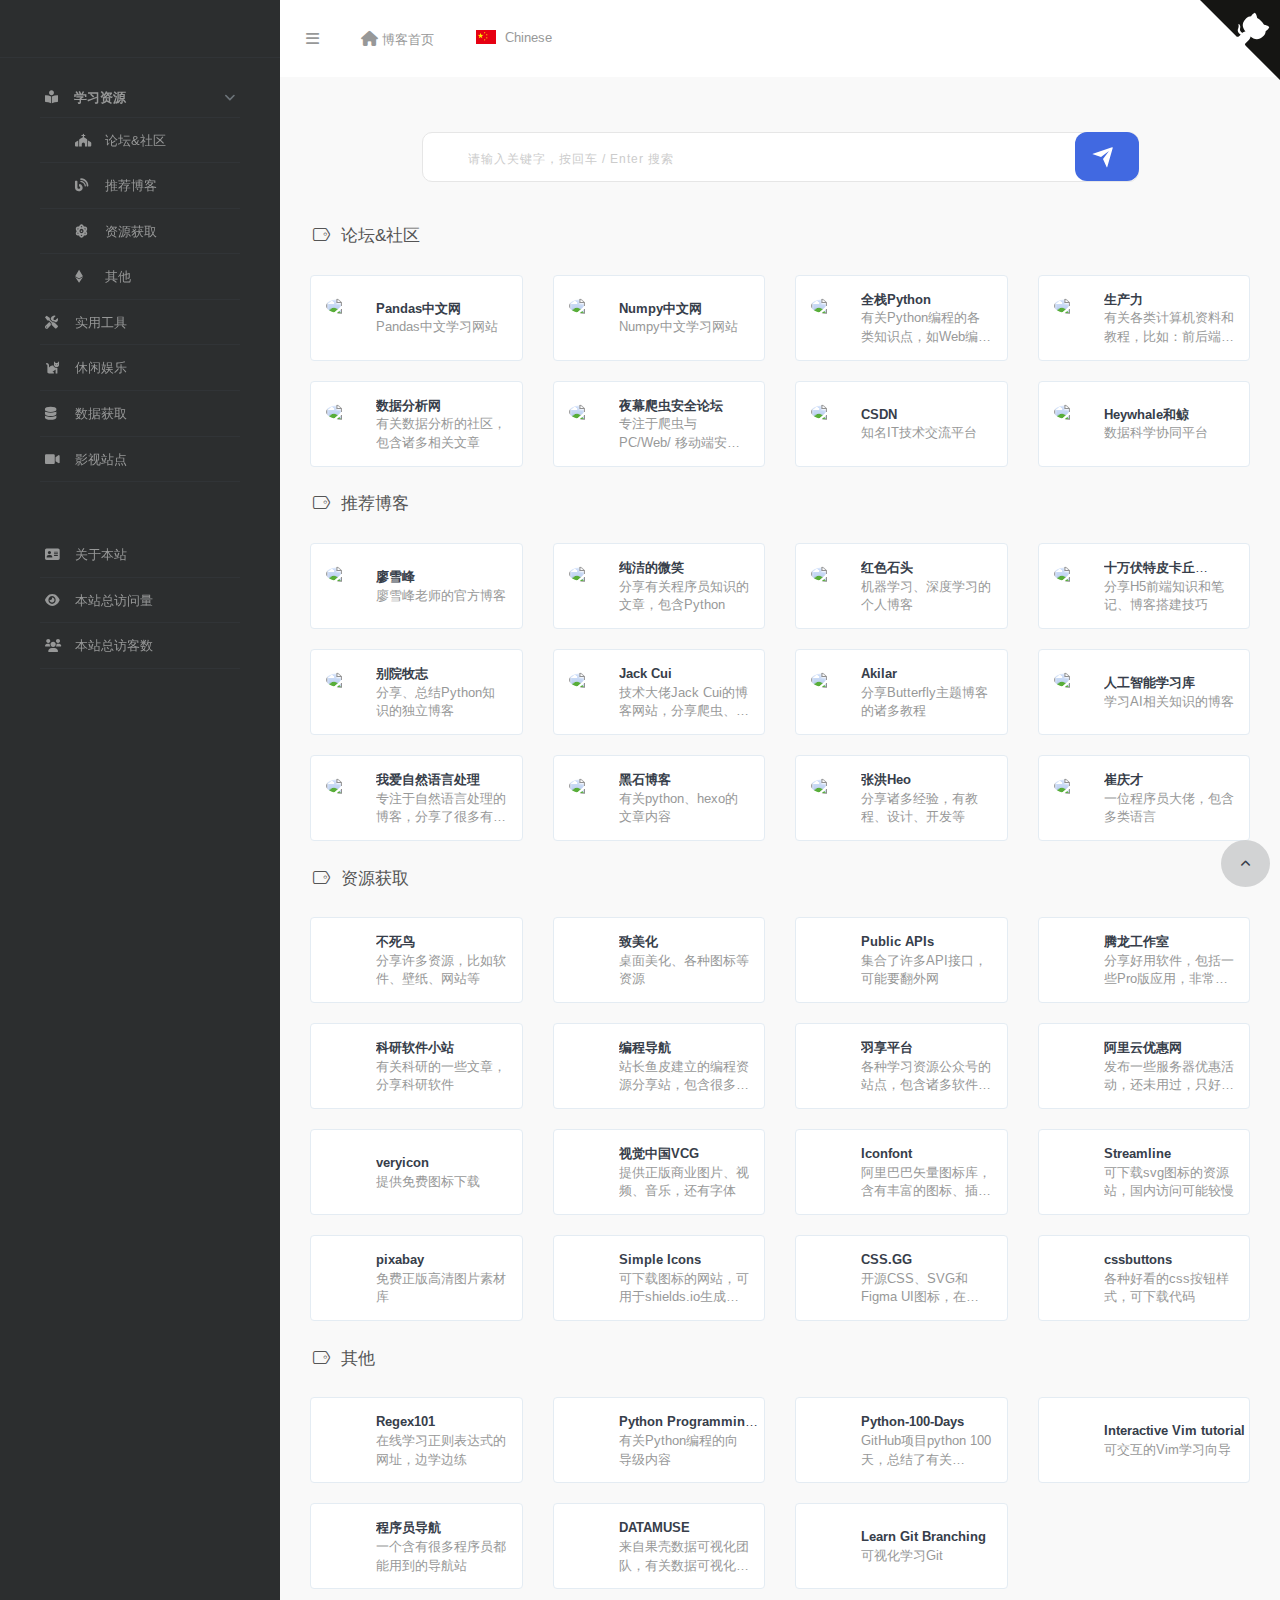
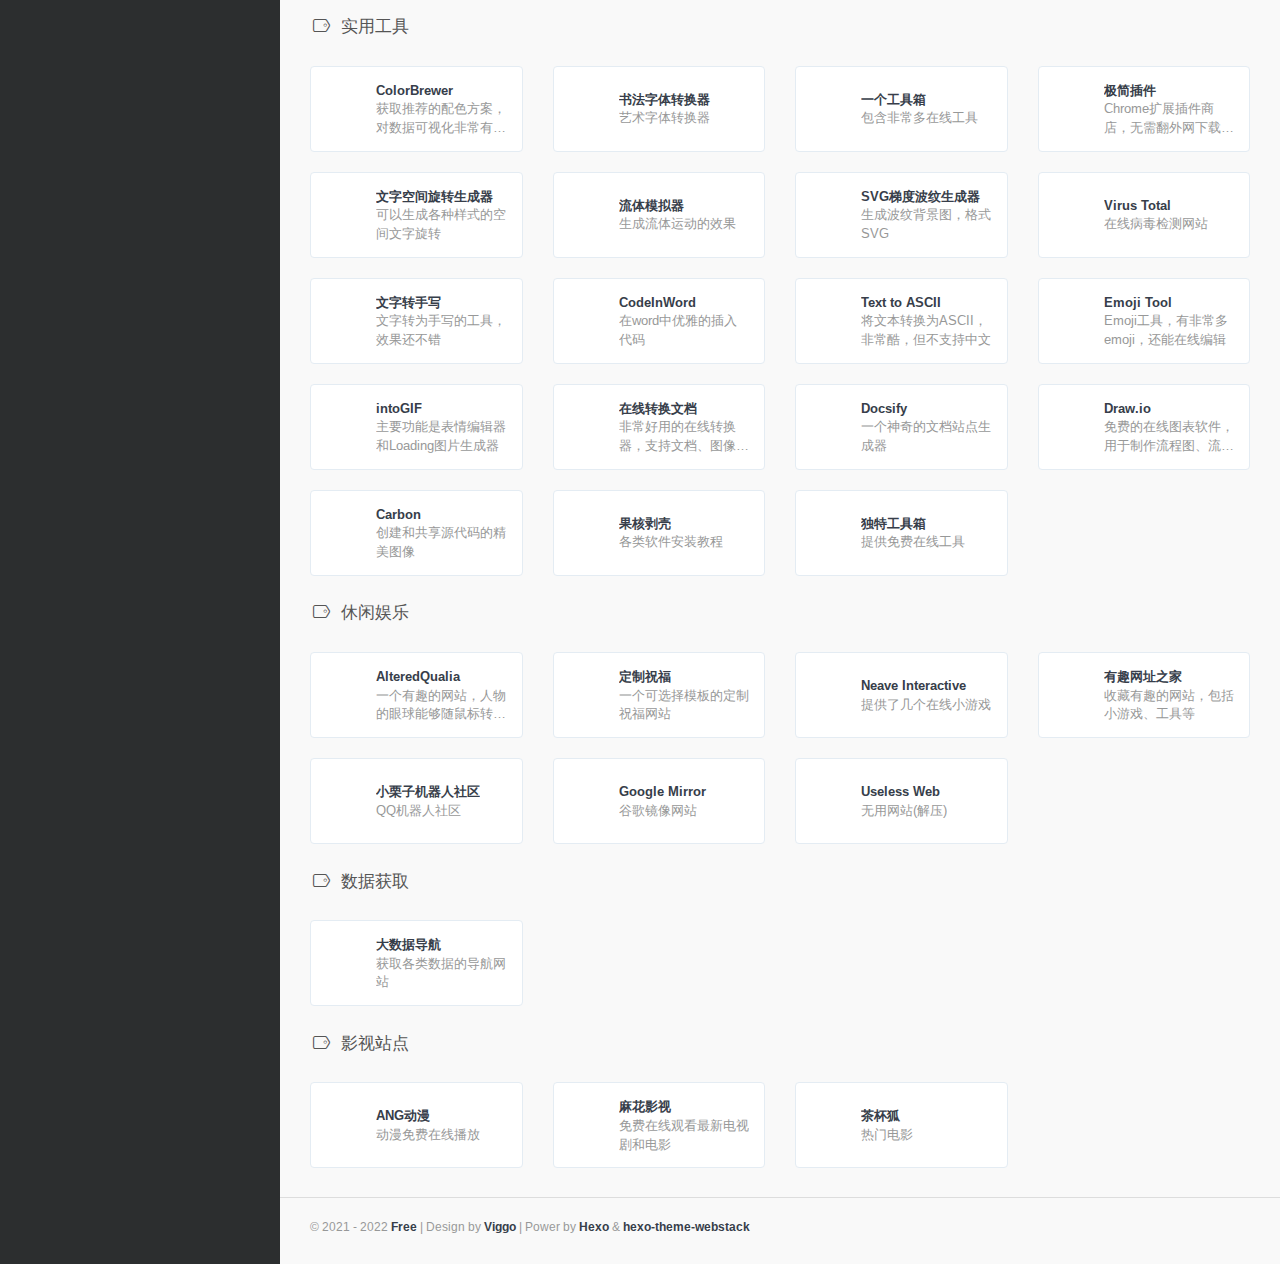
==== index.html @ b402860c "Site updated: 2022-02-24 16:28:32" ====
<!DOCTYPE html>
<html lang="en">

<head>
  <head>
  <meta charset="utf-8">
  <meta http-equiv="X-UA-Compatible" content="IE=edge">
  <meta name="viewport" content="width=device-width, initial-scale=1.0" />
  <meta name="author" content="viggo" />
  <title>Free - 导航站点</title>
  <meta name="keywords" content="">
  <meta name="description" content="一个爱折腾的理工男的站点收录">
  <link rel="shortcut icon" href="https://img.whfree.top/imgsman-5800290_1280.png">
  
<link rel="stylesheet" href="/css/hclonely.css">
<link rel="stylesheet" href="//fonts.loli.net/css?family=Arimo:400,700,400italic.css">
<link rel="stylesheet" href="/css/fonts/linecons/css/linecons.min.css">
<link rel="stylesheet" href="/css/fonts/fontawesome/css/all.min.css">
<link rel="stylesheet" href="/css/bootstrap.min.css">
<link rel="stylesheet" href="/css/xenon-core.min.css">
<link rel="stylesheet" href="/css/xenon-components.min.css">
<link rel="stylesheet" href="/css/xenon-skins.min.css">
<link rel="stylesheet" href="/css/nav.min.css">

  
<script src="/js/jquery-1.11.1.min.js"></script>

  <script>
    var userDefinedSearchData = {"custom":true,"thisSearch":"https://cn.bing.com/search?q=","thisSearchIcon":"url(https://cn.bing.com/sa/simg/favicon-2x.ico)","hotStatus":true,"data":[{"name":"必应","img":"url(https://cn.bing.com/sa/simg/favicon-2x.ico)","url":"https://cn.bing.com/search?q="},{"name":"百度","img":"url(https://www.baidu.com/favicon.ico)","url":"https://www.baidu.com/s?wd="},{"name":"联合搜索","img":"url(https://www.gobaidugle.com/favicon.ico)","url":"https://www.gobaidugle.com/search?keyword="}]};
    var expandAll = true;
  </script>
  
<script src="/js/header.js"></script>

  <!-- HTML5 shim and Respond.js IE8 support of HTML5 elements and media queries -->
  <!--[if lt IE 9]>
        
<script src="/js/html5shiv.min.js"></script>

        
<script src="/js/respond.min.js"></script>

    <![endif]-->
  <!-- / FB Open Graph -->
  <meta property="og:type" content="article">
  <meta property="og:url" content="https://freedomgod.github.io/index.html">
  <meta property="og:title" content="Free - 导航站点">
  <meta property="og:description" content="一个爱折腾的理工男的站点收录">
  <meta property="og:site_name" content="Free - 导航站点">
  
  <meta property="og:image" content="https://img.whfree.top/imgsman-5800290_1280.png">
  
  <!-- / Twitter Cards -->
  <meta name="twitter:card" content="summary_large_image">
  <meta name="twitter:title" content="Free - 导航站点">
  <meta name="twitter:description" content="一个爱折腾的理工男的站点收录">
  
  <meta name="twitter:image" content="https://img.whfree.top/imgsman-5800290_1280.png">
  
  
  <!-- 直接添加html内容即可 -->
<link rel="stylesheet" href="/css/diy_button_style.css">
<!-- 可设置多行 -->
  
<meta name="generator" content="Hexo 6.0.0"></head>

</head>




<body class="page-body">
<div class="page-container">
<div class="sidebar-menu toggle-others fixed">
  <div class="sidebar-menu-inner">
    <header class="logo-env">
      <div class="logo">
        <a href="/index.html" class="logo-expanded">
          <img src="https://img.whfree.top/imgsman-5800290_1280.png" width="100%" alt="" />
        </a>
        <a href="/index.html" class="logo-collapsed">
          <img src="https://img.whfree.top/imgsman-5800290_1280.png" width="40" alt="" />
        </a>
      </div>
      <div class="mobile-menu-toggle visible-xs">
        <a href="#" data-toggle="user-info-menu">
          <i class="linecons-cog"></i>
        </a>
        <a href="#" data-toggle="mobile-menu">
          <i class="fas fa-bars"></i>
        </a>
      </div>
    </header>
    <ul id="main-menu" class="main-menu">
      
      <li class="expanded">
        
        <a class="fas fa-angle-down" style="cursor: pointer;">
          
            <i class="fa-solid fa-book-open-reader"></i>
            <span class="title">学习资源</span>
          </a>
          
          <ul style="display: block;">
            
            <li>
              <a href="#论坛&amp;社区" class="smooth">
                <i class="fa-solid fa-church"></i>
                <span class="title">论坛&amp;社区</span>
              </a>
            </li>
            
            <li>
              <a href="#推荐博客" class="smooth">
                <i class="fa-solid fa-blog"></i>
                <span class="title">推荐博客</span>
              </a>
            </li>
            
            <li>
              <a href="#资源获取" class="smooth">
                <i class="fa-solid fa-atom"></i>
                <span class="title">资源获取</span>
              </a>
            </li>
            
            <li>
              <a href="#其他" class="smooth">
                <i class="fa-brands fa-ethereum"></i>
                <span class="title">其他</span>
              </a>
            </li>
            
          </ul>
          
      </li>
      
      <li class="">
        
          <a href="#实用工具" class="smooth">
            
            <i class="fa-solid fa-screwdriver-wrench"></i>
            <span class="title">实用工具</span>
          </a>
          
      </li>
      
      <li class="">
        
          <a href="#休闲娱乐" class="smooth">
            
            <i class="fa-solid fa-cat"></i>
            <span class="title">休闲娱乐</span>
          </a>
          
      </li>
      
      <li class="">
        
          <a href="#数据获取" class="smooth">
            
            <i class="fa-solid fa-database"></i>
            <span class="title">数据获取</span>
          </a>
          
      </li>
      
      <li class="">
        
          <a href="#影视站点" class="smooth">
            
            <i class="fa-solid fa-video"></i>
            <span class="title">影视站点</span>
          </a>
          
      </li>
      
      
      <li class="submit-tag">
        <a href="/about/">
          <i class="fa-solid fa-address-card"></i>
          <span class="tooltip-blue">关于本站</span>
        </a>
      </li>
      
      
      <li>
        <a href="javascript:void(0)">
          <i class="fas fa-eye"></i>
          <span id="busuanzi_container_site_pv">本站总访问量<span id="busuanzi_value_site_pv"></span></span>
        </a>
      </li>
      <li>
        <a href="javascript:void(0)">
          <i class="fas fa-users"></i>
          <span id="busuanzi_container_site_uv">本站总访客数<span id="busuanzi_value_site_uv"></span></span>
        </a>
      </li>
      
    </ul>
  </div>
</div>


<div class="main-content">
  <nav class="navbar user-info-navbar" role="navigation">
    <ul class="user-info-menu left-links list-inline list-unstyled">
      <li class="hidden-sm hidden-xs hover-line">
        <a href="#" data-toggle="sidebar">
          <i class="fas fa-bars"></i>
        </a>
      </li>
      <li class="my_next_blog_home" style="min-height: 75px;">
        <a href="https://whfree.top/" target="_blank" style="padding:30px 20px"><i class="fa fa-home"></i> 博客首页</a>
      </li>
      <li class="dropdown hover-line language-switcher">
        
        <a href="/index.html" class="dropdown-toggle" data-toggle="dropdown">
          <img src="/images/flags/flag-cn.png" alt="flag-cn" /> Chinese
        </a>
        <ul class="dropdown-menu languages">
          
            
              <li class="active">
                <a href="/index.html">
                  <img src="/images/flags/flag-cn.png" alt="flag-cn" alt="flag-cn" /> Chinese
                </a>
              </li>
            
          
        </ul>
      </li>
      <li class="tianqiapi-weather-plugin" style="min-height: 75px;">
        <iframe scrolling="no" src="https://tianqiapi.com/api.php?style=ty&skin=orange&paddingtop=10px" frameborder="0" width="300" height="75" allowtransparency="true"></iframe>
      </li>
    </ul>
    
    <a target="_blank" rel="noopener" href="https://github.com/freedomgod/freedomgod.github.io" class="github-corner" aria-label="View source on GitHub"><svg width="80" height="80" viewBox="0 0 250 250" style="fill:#151513; color:#fff; position: absolute; top: 0; border: 0; right: 0;" aria-hidden="true"><path d="M0,0 L115,115 L130,115 L142,142 L250,250 L250,0 Z"></path><path d="M128.3,109.0 C113.8,99.7 119.0,89.6 119.0,89.6 C122.0,82.7 120.5,78.6 120.5,78.6 C119.2,72.0 123.4,76.3 123.4,76.3 C127.3,80.9 125.5,87.3 125.5,87.3 C122.9,97.6 130.6,101.9 134.4,103.2" fill="currentColor" style="transform-origin: 130px 106px;" class="octo-arm"></path><path d="M115.0,115.0 C114.9,115.1 118.7,116.5 119.8,115.4 L133.7,101.6 C136.9,99.2 139.9,98.4 142.2,98.6 C133.8,88.0 127.5,74.4 143.8,58.0 C148.5,53.4 154.0,51.2 159.7,51.0 C160.3,49.4 163.2,43.6 171.4,40.1 C171.4,40.1 176.1,42.5 178.8,56.2 C183.1,58.6 187.2,61.8 190.9,65.4 C194.5,69.0 197.7,73.2 200.1,77.6 C213.8,80.2 216.3,84.9 216.3,84.9 C212.7,93.1 206.9,96.0 205.4,96.6 C205.1,102.4 203.0,107.8 198.3,112.5 C181.9,128.9 168.3,122.5 157.7,114.1 C157.9,116.9 156.7,120.9 152.7,124.9 L141.0,136.5 C139.8,137.7 141.6,141.9 141.8,141.8 Z" fill="currentColor" class="octo-body"></path></svg></a><style>.github-corner:hover .octo-arm{animation:octocat-wave 560ms ease-in-out}@keyframes octocat-wave{0%,100%{transform:rotate(0)}20%,60%{transform:rotate(-25deg)}40%,80%{transform:rotate(10deg)}}@media (max-width:500px){.github-corner:hover .octo-arm{animation:none}.github-corner .octo-arm{animation:octocat-wave 560ms ease-in-out}}</style>
    
    </nav>
    
    <section class="sousuo">
      <div class="search">
        <div class="search-box">
          <span class="search-icon" style="background: url(/images/search_icon.png) 0px 0px; opacity: 1;"></span>
          <input type="text" id="txt" class="search-input" autocomplete="off" placeholder="请输入关键字，按回车 / Enter 搜索">
          <button class="search-btn" id="search-btn">
            <div class="svg-wrapper-1">
              <div class="svg-wrapper">
                <svg xmlns="http://www.w3.org/2000/svg" viewBox="0 0 24 24" width="24" height="24">
                  <path fill="none" d="M0 0h24v24H0z"></path>
                  <path fill="currentColor" d="M1.946 9.315c-.522-.174-.527-.455.01-.634l19.087-6.362c.529-.176.832.12.684.638l-5.454 19.086c-.15.529-.455.547-.679.045L12 14l6-8-8 6-8.054-2.685z"></path>
                </svg>
              </div>
            </div>
            <span></span>
          </button>
        </div>
        <!-- 搜索热词 -->
        <div class="box search-hot-text" id="box" style="display: none;">
          <ul></ul>
        </div>
        <!-- 搜索引擎 -->
        <div class="search-engine" style="display: none;">
          <div class="search-engine-head">
            <strong class="search-engine-tit">选择您的默认搜索引擎：</strong>
            <div class="search-engine-tool">搜索热词： <span id="hot-btn" style="background-image: url(/images/off_on.png);"></span></div>
          </div>
          <ul class="search-engine-list search-engine-list_zmki_ul">
          </ul>
        </div>
    </section>
    <script>search('/images/search_icon.png')</script>
  
  
  
    
    
    
    
    
    
    <h4 class="text-gray"><i class="linecons-tag" style="margin-right: 7px;" id="论坛&amp;社区"></i>论坛&amp;社区</h4>
<div class="row">
  
  <div class="col-sm-3">
    <div class="xe-widget xe-conversations box2 label-info" onclick="window.open('https://www.pypandas.cn/', '_blank')" data-toggle="tooltip" data-placement="bottom" title="" data-original-title="https://www.pypandas.cn/">
      <div class="xe-comment-entry">
        <a class="xe-user-img">
          <img data-src="https://img.whfree.top/pandas%E4%B8%AD%E6%96%87%E7%BD%91.png" class="lozad img-circle" width="40">
        </a>
        <div class="xe-comment">
          <a href="#" class="xe-user-name overflowClip_1">
            <strong>Pandas中文网</strong>
          </a>
          <p class="overflowClip_2">Pandas中文学习网站</p>
        </div>
      </div>
    </div>
  </div>
  
  <div class="col-sm-3">
    <div class="xe-widget xe-conversations box2 label-info" onclick="window.open('https://www.numpy.org.cn/', '_blank')" data-toggle="tooltip" data-placement="bottom" title="" data-original-title="https://www.numpy.org.cn/">
      <div class="xe-comment-entry">
        <a class="xe-user-img">
          <img data-src="https://img.whfree.top/numpylogo.png" class="lozad img-circle" width="40">
        </a>
        <div class="xe-comment">
          <a href="#" class="xe-user-name overflowClip_1">
            <strong>Numpy中文网</strong>
          </a>
          <p class="overflowClip_2">Numpy中文学习网站</p>
        </div>
      </div>
    </div>
  </div>
  
  <div class="col-sm-3">
    <div class="xe-widget xe-conversations box2 label-info" onclick="window.open('https://www.fullstackpython.com/', '_blank')" data-toggle="tooltip" data-placement="bottom" title="" data-original-title="https://www.fullstackpython.com/">
      <div class="xe-comment-entry">
        <a class="xe-user-img">
          <img data-src="https://img.whfree.top/fullstackpython.png" class="lozad img-circle" width="40">
        </a>
        <div class="xe-comment">
          <a href="#" class="xe-user-name overflowClip_1">
            <strong>全栈Python</strong>
          </a>
          <p class="overflowClip_2">有关Python编程的各类知识点，如Web编程、数据分析等</p>
        </div>
      </div>
    </div>
  </div>
  
  <div class="col-sm-3">
    <div class="xe-widget xe-conversations box2 label-info" onclick="window.open('https://awesome.dbyun.net/', '_blank')" data-toggle="tooltip" data-placement="bottom" title="" data-original-title="https://awesome.dbyun.net/">
      <div class="xe-comment-entry">
        <a class="xe-user-img">
          <img data-src="https://img.whfree.top/awesome_scl.ico" class="lozad img-circle" width="40">
        </a>
        <div class="xe-comment">
          <a href="#" class="xe-user-name overflowClip_1">
            <strong>生产力</strong>
          </a>
          <p class="overflowClip_2">有关各类计算机资料和教程，比如：前后端、数据库等，分类有Python、PHP、机器学习等</p>
        </div>
      </div>
    </div>
  </div>
  
  <div class="col-sm-3">
    <div class="xe-widget xe-conversations box2 label-info" onclick="window.open('https://www.afenxi.com/', '_blank')" data-toggle="tooltip" data-placement="bottom" title="" data-original-title="https://www.afenxi.com/">
      <div class="xe-comment-entry">
        <a class="xe-user-img">
          <img data-src="https://img.whfree.top/afenxi.ico" class="lozad img-circle" width="40">
        </a>
        <div class="xe-comment">
          <a href="#" class="xe-user-name overflowClip_1">
            <strong>数据分析网</strong>
          </a>
          <p class="overflowClip_2">有关数据分析的社区，包含诸多相关文章</p>
        </div>
      </div>
    </div>
  </div>
  
  <div class="col-sm-3">
    <div class="xe-widget xe-conversations box2 label-info" onclick="window.open('https://bbs.nightteam.cn/', '_blank')" data-toggle="tooltip" data-placement="bottom" title="" data-original-title="https://bbs.nightteam.cn/">
      <div class="xe-comment-entry">
        <a class="xe-user-img">
          <img data-src="https://img.whfree.top/nightteam.ico" class="lozad img-circle" width="40">
        </a>
        <div class="xe-comment">
          <a href="#" class="xe-user-name overflowClip_1">
            <strong>夜幕爬虫安全论坛</strong>
          </a>
          <p class="overflowClip_2">专注于爬虫与 PC/Web/ 移动端安全领域技术交流的社区</p>
        </div>
      </div>
    </div>
  </div>
  
  <div class="col-sm-3">
    <div class="xe-widget xe-conversations box2 label-info" onclick="window.open('https://www.csdn.net/', '_blank')" data-toggle="tooltip" data-placement="bottom" title="" data-original-title="https://www.csdn.net/">
      <div class="xe-comment-entry">
        <a class="xe-user-img">
          <img data-src="https://img.whfree.top/csdnfavicon.ico" class="lozad img-circle" width="40">
        </a>
        <div class="xe-comment">
          <a href="#" class="xe-user-name overflowClip_1">
            <strong>CSDN</strong>
          </a>
          <p class="overflowClip_2">知名IT技术交流平台</p>
        </div>
      </div>
    </div>
  </div>
  
  <div class="col-sm-3">
    <div class="xe-widget xe-conversations box2 label-info" onclick="window.open('https://www.heywhale.com/home/project', '_blank')" data-toggle="tooltip" data-placement="bottom" title="" data-original-title="https://www.heywhale.com/home/project">
      <div class="xe-comment-entry">
        <a class="xe-user-img">
          <img data-src="https://img.whfree.top/heywhalefavicon.ico" class="lozad img-circle" width="40">
        </a>
        <div class="xe-comment">
          <a href="#" class="xe-user-name overflowClip_1">
            <strong>Heywhale和鲸</strong>
          </a>
          <p class="overflowClip_2">数据科学协同平台</p>
        </div>
      </div>
    </div>
  </div>
  
</div>
<br />

    
    
    
    
    <h4 class="text-gray"><i class="linecons-tag" style="margin-right: 7px;" id="推荐博客"></i>推荐博客</h4>
<div class="row">
  
  <div class="col-sm-3">
    <div class="xe-widget xe-conversations box2 label-info" onclick="window.open('https://www.liaoxuefeng.com/', '_blank')" data-toggle="tooltip" data-placement="bottom" title="" data-original-title="https://www.liaoxuefeng.com/">
      <div class="xe-comment-entry">
        <a class="xe-user-img">
          <img data-src="https://img.whfree.top/liaoxuefeng.ico" class="lozad img-circle" width="40">
        </a>
        <div class="xe-comment">
          <a href="#" class="xe-user-name overflowClip_1">
            <strong>廖雪峰</strong>
          </a>
          <p class="overflowClip_2">廖雪峰老师的官方博客</p>
        </div>
      </div>
    </div>
  </div>
  
  <div class="col-sm-3">
    <div class="xe-widget xe-conversations box2 label-info" onclick="window.open('http://www.ityouknow.com/', '_blank')" data-toggle="tooltip" data-placement="bottom" title="" data-original-title="http://www.ityouknow.com/">
      <div class="xe-comment-entry">
        <a class="xe-user-img">
          <img data-src="https://img.whfree.top/ityouknow.ico" class="lozad img-circle" width="40">
        </a>
        <div class="xe-comment">
          <a href="#" class="xe-user-name overflowClip_1">
            <strong>纯洁的微笑</strong>
          </a>
          <p class="overflowClip_2">分享有关程序员知识的文章，包含Python</p>
        </div>
      </div>
    </div>
  </div>
  
  <div class="col-sm-3">
    <div class="xe-widget xe-conversations box2 label-info" onclick="window.open('https://redstonewill.com/', '_blank')" data-toggle="tooltip" data-placement="bottom" title="" data-original-title="https://redstonewill.com/">
      <div class="xe-comment-entry">
        <a class="xe-user-img">
          <img data-src="https://img.whfree.top/redstonewill.png" class="lozad img-circle" width="40">
        </a>
        <div class="xe-comment">
          <a href="#" class="xe-user-name overflowClip_1">
            <strong>红色石头</strong>
          </a>
          <p class="overflowClip_2">机器学习、深度学习的个人博客</p>
        </div>
      </div>
    </div>
  </div>
  
  <div class="col-sm-3">
    <div class="xe-widget xe-conversations box2 label-info" onclick="window.open('https://nekodeng.gitee.io/', '_blank')" data-toggle="tooltip" data-placement="bottom" title="" data-original-title="https://nekodeng.gitee.io/">
      <div class="xe-comment-entry">
        <a class="xe-user-img">
          <img data-src="https://img.whfree.top/nekodeng.png" class="lozad img-circle" width="40">
        </a>
        <div class="xe-comment">
          <a href="#" class="xe-user-name overflowClip_1">
            <strong>十万伏特皮卡丘（itsNekoDeng）</strong>
          </a>
          <p class="overflowClip_2">分享H5前端知识和笔记、博客搭建技巧</p>
        </div>
      </div>
    </div>
  </div>
  
  <div class="col-sm-3">
    <div class="xe-widget xe-conversations box2 label-info" onclick="window.open('https://masantu.com/', '_blank')" data-toggle="tooltip" data-placement="bottom" title="" data-original-title="https://masantu.com/">
      <div class="xe-comment-entry">
        <a class="xe-user-img">
          <img data-src="https://img.whfree.top/imoyao.jpg" class="lozad img-circle" width="40">
        </a>
        <div class="xe-comment">
          <a href="#" class="xe-user-name overflowClip_1">
            <strong>别院牧志</strong>
          </a>
          <p class="overflowClip_2">分享、总结Python知识的独立博客</p>
        </div>
      </div>
    </div>
  </div>
  
  <div class="col-sm-3">
    <div class="xe-widget xe-conversations box2 label-info" onclick="window.open('https://cuijiahua.com/', '_blank')" data-toggle="tooltip" data-placement="bottom" title="" data-original-title="https://cuijiahua.com/">
      <div class="xe-comment-entry">
        <a class="xe-user-img">
          <img data-src="https://img.whfree.top/jackcui.jpg" class="lozad img-circle" width="40">
        </a>
        <div class="xe-comment">
          <a href="#" class="xe-user-name overflowClip_1">
            <strong>Jack Cui</strong>
          </a>
          <p class="overflowClip_2">技术大佬Jack Cui的博客网站，分享爬虫、机器学习、AI人工智能等文章</p>
        </div>
      </div>
    </div>
  </div>
  
  <div class="col-sm-3">
    <div class="xe-widget xe-conversations box2 label-info" onclick="window.open('https://akilar.top/', '_blank')" data-toggle="tooltip" data-placement="bottom" title="" data-original-title="https://akilar.top/">
      <div class="xe-comment-entry">
        <a class="xe-user-img">
          <img data-src="https://img.whfree.top/akilar.png" class="lozad img-circle" width="40">
        </a>
        <div class="xe-comment">
          <a href="#" class="xe-user-name overflowClip_1">
            <strong>Akilar</strong>
          </a>
          <p class="overflowClip_2">分享Butterfly主题博客的诸多教程</p>
        </div>
      </div>
    </div>
  </div>
  
  <div class="col-sm-3">
    <div class="xe-widget xe-conversations box2 label-info" onclick="window.open('https://easyai.tech/', '_blank')" data-toggle="tooltip" data-placement="bottom" title="" data-original-title="https://easyai.tech/">
      <div class="xe-comment-entry">
        <a class="xe-user-img">
          <img data-src="https://img.whfree.top/easyai.png" class="lozad img-circle" width="40">
        </a>
        <div class="xe-comment">
          <a href="#" class="xe-user-name overflowClip_1">
            <strong>人工智能学习库</strong>
          </a>
          <p class="overflowClip_2">学习AI相关知识的博客</p>
        </div>
      </div>
    </div>
  </div>
  
  <div class="col-sm-3">
    <div class="xe-widget xe-conversations box2 label-info" onclick="window.open('https://www.52nlp.cn/', '_blank')" data-toggle="tooltip" data-placement="bottom" title="" data-original-title="https://www.52nlp.cn/">
      <div class="xe-comment-entry">
        <a class="xe-user-img">
          <img data-src="https://img.whfree.top/52nlp.png" class="lozad img-circle" width="40">
        </a>
        <div class="xe-comment">
          <a href="#" class="xe-user-name overflowClip_1">
            <strong>我爱自然语言处理</strong>
          </a>
          <p class="overflowClip_2">专注于自然语言处理的博客，分享了很多有关NLP的知识</p>
        </div>
      </div>
    </div>
  </div>
  
  <div class="col-sm-3">
    <div class="xe-widget xe-conversations box2 label-info" onclick="window.open('https://www.heson10.com/', '_blank')" data-toggle="tooltip" data-placement="bottom" title="" data-original-title="https://www.heson10.com/">
      <div class="xe-comment-entry">
        <a class="xe-user-img">
          <img data-src="https://img.whfree.top/hesonblog.png" class="lozad img-circle" width="40">
        </a>
        <div class="xe-comment">
          <a href="#" class="xe-user-name overflowClip_1">
            <strong>黑石博客</strong>
          </a>
          <p class="overflowClip_2">有关python、hexo的文章内容</p>
        </div>
      </div>
    </div>
  </div>
  
  <div class="col-sm-3">
    <div class="xe-widget xe-conversations box2 label-info" onclick="window.open('https://blog.zhheo.com/', '_blank')" data-toggle="tooltip" data-placement="bottom" title="" data-original-title="https://blog.zhheo.com/">
      <div class="xe-comment-entry">
        <a class="xe-user-img">
          <img data-src="https://img.whfree.top/zhheoblog.png" class="lozad img-circle" width="40">
        </a>
        <div class="xe-comment">
          <a href="#" class="xe-user-name overflowClip_1">
            <strong>张洪Heo</strong>
          </a>
          <p class="overflowClip_2">分享诸多经验，有教程、设计、开发等</p>
        </div>
      </div>
    </div>
  </div>
  
  <div class="col-sm-3">
    <div class="xe-widget xe-conversations box2 label-info" onclick="window.open('https://cuiqingcai.com/', '_blank')" data-toggle="tooltip" data-placement="bottom" title="" data-original-title="https://cuiqingcai.com/">
      <div class="xe-comment-entry">
        <a class="xe-user-img">
          <img data-src="https://img.whfree.top/earthnoicon.jpg" class="lozad img-circle" width="40">
        </a>
        <div class="xe-comment">
          <a href="#" class="xe-user-name overflowClip_1">
            <strong>崔庆才</strong>
          </a>
          <p class="overflowClip_2">一位程序员大佬，包含多类语言</p>
        </div>
      </div>
    </div>
  </div>
  
</div>
<br />

    
    
    
    
    <h4 class="text-gray"><i class="linecons-tag" style="margin-right: 7px;" id="资源获取"></i>资源获取</h4>
<div class="row">
  
  <div class="col-sm-3">
    <div class="xe-widget xe-conversations box2 label-info" onclick="window.open('https://iao.su/', '_blank')" data-toggle="tooltip" data-placement="bottom" title="" data-original-title="https://iao.su/">
      <div class="xe-comment-entry">
        <a class="xe-user-img">
          <img data-src="https://img.whfree.top/iao.png" class="lozad img-circle" width="40">
        </a>
        <div class="xe-comment">
          <a href="#" class="xe-user-name overflowClip_1">
            <strong>不死鸟</strong>
          </a>
          <p class="overflowClip_2">分享许多资源，比如软件、壁纸、网站等</p>
        </div>
      </div>
    </div>
  </div>
  
  <div class="col-sm-3">
    <div class="xe-widget xe-conversations box2 label-info" onclick="window.open('http://www.wzshop.net/zhutix/', '_blank')" data-toggle="tooltip" data-placement="bottom" title="" data-original-title="http://www.wzshop.net/zhutix/">
      <div class="xe-comment-entry">
        <a class="xe-user-img">
          <img data-src="https://img.whfree.top/wzshop.ico" class="lozad img-circle" width="40">
        </a>
        <div class="xe-comment">
          <a href="#" class="xe-user-name overflowClip_1">
            <strong>致美化</strong>
          </a>
          <p class="overflowClip_2">桌面美化、各种图标等资源</p>
        </div>
      </div>
    </div>
  </div>
  
  <div class="col-sm-3">
    <div class="xe-widget xe-conversations box2 label-info" onclick="window.open('https://public-apis.io/', '_blank')" data-toggle="tooltip" data-placement="bottom" title="" data-original-title="https://public-apis.io/">
      <div class="xe-comment-entry">
        <a class="xe-user-img">
          <img data-src="https://img.whfree.top/publicapis.png" class="lozad img-circle" width="40">
        </a>
        <div class="xe-comment">
          <a href="#" class="xe-user-name overflowClip_1">
            <strong>Public APIs</strong>
          </a>
          <p class="overflowClip_2">集合了许多API接口，可能要翻外网</p>
        </div>
      </div>
    </div>
  </div>
  
  <div class="col-sm-3">
    <div class="xe-widget xe-conversations box2 label-info" onclick="window.open('https://www.tenlonstudio.com/', '_blank')" data-toggle="tooltip" data-placement="bottom" title="" data-original-title="https://www.tenlonstudio.com/">
      <div class="xe-comment-entry">
        <a class="xe-user-img">
          <img data-src="https://img.whfree.top/tenlonstudio.png" class="lozad img-circle" width="40">
        </a>
        <div class="xe-comment">
          <a href="#" class="xe-user-name overflowClip_1">
            <strong>腾龙工作室</strong>
          </a>
          <p class="overflowClip_2">分享好用软件，包括一些Pro版应用，非常良心</p>
        </div>
      </div>
    </div>
  </div>
  
  <div class="col-sm-3">
    <div class="xe-widget xe-conversations box2 label-info" onclick="window.open('https://www.sciencesoft.cn/', '_blank')" data-toggle="tooltip" data-placement="bottom" title="" data-original-title="https://www.sciencesoft.cn/">
      <div class="xe-comment-entry">
        <a class="xe-user-img">
          <img data-src="https://img.whfree.top/sciencesoft.png" class="lozad img-circle" width="40">
        </a>
        <div class="xe-comment">
          <a href="#" class="xe-user-name overflowClip_1">
            <strong>科研软件小站</strong>
          </a>
          <p class="overflowClip_2">有关科研的一些文章，分享科研软件</p>
        </div>
      </div>
    </div>
  </div>
  
  <div class="col-sm-3">
    <div class="xe-widget xe-conversations box2 label-info" onclick="window.open('https://www.code-nav.cn/', '_blank')" data-toggle="tooltip" data-placement="bottom" title="" data-original-title="https://www.code-nav.cn/">
      <div class="xe-comment-entry">
        <a class="xe-user-img">
          <img data-src="https://img.whfree.top/codenav.png" class="lozad img-circle" width="40">
        </a>
        <div class="xe-comment">
          <a href="#" class="xe-user-name overflowClip_1">
            <strong>编程导航</strong>
          </a>
          <p class="overflowClip_2">站长鱼皮建立的编程资源分享站，包含很多实用的资源</p>
        </div>
      </div>
    </div>
  </div>
  
  <div class="col-sm-3">
    <div class="xe-widget xe-conversations box2 label-info" onclick="window.open('http://www.yuzhuyi.ys168.com/', '_blank')" data-toggle="tooltip" data-placement="bottom" title="" data-original-title="http://www.yuzhuyi.ys168.com/">
      <div class="xe-comment-entry">
        <a class="xe-user-img">
          <img data-src="https://img.whfree.top/yuzhuyi.ico" class="lozad img-circle" width="40">
        </a>
        <div class="xe-comment">
          <a href="#" class="xe-user-name overflowClip_1">
            <strong>羽享平台</strong>
          </a>
          <p class="overflowClip_2">各种学习资源公众号的站点，包含诸多软件，有科研、办公、影视等软件</p>
        </div>
      </div>
    </div>
  </div>
  
  <div class="col-sm-3">
    <div class="xe-widget xe-conversations box2 label-info" onclick="window.open('https://www.aliyun.net.cn/', '_blank')" data-toggle="tooltip" data-placement="bottom" title="" data-original-title="https://www.aliyun.net.cn/">
      <div class="xe-comment-entry">
        <a class="xe-user-img">
          <img data-src="https://img.whfree.top/aliyunyh.ico" class="lozad img-circle" width="40">
        </a>
        <div class="xe-comment">
          <a href="#" class="xe-user-name overflowClip_1">
            <strong>阿里云优惠网</strong>
          </a>
          <p class="overflowClip_2">发布一些服务器优惠活动，还未用过，只好先收藏了</p>
        </div>
      </div>
    </div>
  </div>
  
  <div class="col-sm-3">
    <div class="xe-widget xe-conversations box2 label-info" onclick="window.open('https://www.veryicon.com/', '_blank')" data-toggle="tooltip" data-placement="bottom" title="" data-original-title="https://www.veryicon.com/">
      <div class="xe-comment-entry">
        <a class="xe-user-img">
          <img data-src="https://img.whfree.top/veryicon.ico" class="lozad img-circle" width="40">
        </a>
        <div class="xe-comment">
          <a href="#" class="xe-user-name overflowClip_1">
            <strong>veryicon</strong>
          </a>
          <p class="overflowClip_2">提供免费图标下载</p>
        </div>
      </div>
    </div>
  </div>
  
  <div class="col-sm-3">
    <div class="xe-widget xe-conversations box2 label-info" onclick="window.open('https://www.vcg.com/', '_blank')" data-toggle="tooltip" data-placement="bottom" title="" data-original-title="https://www.vcg.com/">
      <div class="xe-comment-entry">
        <a class="xe-user-img">
          <img data-src="https://img.whfree.top/vcgshijuezhongguo.ico" class="lozad img-circle" width="40">
        </a>
        <div class="xe-comment">
          <a href="#" class="xe-user-name overflowClip_1">
            <strong>视觉中国VCG</strong>
          </a>
          <p class="overflowClip_2">提供正版商业图片、视频、音乐，还有字体</p>
        </div>
      </div>
    </div>
  </div>
  
  <div class="col-sm-3">
    <div class="xe-widget xe-conversations box2 label-info" onclick="window.open('https://www.iconfont.cn', '_blank')" data-toggle="tooltip" data-placement="bottom" title="" data-original-title="https://www.iconfont.cn">
      <div class="xe-comment-entry">
        <a class="xe-user-img">
          <img data-src="https://img.whfree.top/iconfont.png" class="lozad img-circle" width="40">
        </a>
        <div class="xe-comment">
          <a href="#" class="xe-user-name overflowClip_1">
            <strong>Iconfont</strong>
          </a>
          <p class="overflowClip_2">阿里巴巴矢量图标库，含有丰富的图标、插画资源，并且提供项目CDN支持，非常好用</p>
        </div>
      </div>
    </div>
  </div>
  
  <div class="col-sm-3">
    <div class="xe-widget xe-conversations box2 label-info" onclick="window.open('https://app.streamlinehq.com/', '_blank')" data-toggle="tooltip" data-placement="bottom" title="" data-original-title="https://app.streamlinehq.com/">
      <div class="xe-comment-entry">
        <a class="xe-user-img">
          <img data-src="https://img.whfree.top/streamlineicons.png" class="lozad img-circle" width="40">
        </a>
        <div class="xe-comment">
          <a href="#" class="xe-user-name overflowClip_1">
            <strong>Streamline</strong>
          </a>
          <p class="overflowClip_2">可下载svg图标的资源站，国内访问可能较慢</p>
        </div>
      </div>
    </div>
  </div>
  
  <div class="col-sm-3">
    <div class="xe-widget xe-conversations box2 label-info" onclick="window.open('https://pixabay.com/zh/', '_blank')" data-toggle="tooltip" data-placement="bottom" title="" data-original-title="https://pixabay.com/zh/">
      <div class="xe-comment-entry">
        <a class="xe-user-img">
          <img data-src="https://img.whfree.top/pixabay.png" class="lozad img-circle" width="40">
        </a>
        <div class="xe-comment">
          <a href="#" class="xe-user-name overflowClip_1">
            <strong>pixabay</strong>
          </a>
          <p class="overflowClip_2">免费正版高清图片素材库</p>
        </div>
      </div>
    </div>
  </div>
  
  <div class="col-sm-3">
    <div class="xe-widget xe-conversations box2 label-info" onclick="window.open('https://simpleicons.org/', '_blank')" data-toggle="tooltip" data-placement="bottom" title="" data-original-title="https://simpleicons.org/">
      <div class="xe-comment-entry">
        <a class="xe-user-img">
          <img data-src="https://img.whfree.top/simpleicon.ico" class="lozad img-circle" width="40">
        </a>
        <div class="xe-comment">
          <a href="#" class="xe-user-name overflowClip_1">
            <strong>Simple Icons</strong>
          </a>
          <p class="overflowClip_2">可下载图标的网站，可用于shields.io生成图标</p>
        </div>
      </div>
    </div>
  </div>
  
  <div class="col-sm-3">
    <div class="xe-widget xe-conversations box2 label-info" onclick="window.open('https://css.gg/', '_blank')" data-toggle="tooltip" data-placement="bottom" title="" data-original-title="https://css.gg/">
      <div class="xe-comment-entry">
        <a class="xe-user-img">
          <img data-src="https://img.whfree.top/cssggicon.png" class="lozad img-circle" width="40">
        </a>
        <div class="xe-comment">
          <a href="#" class="xe-user-name overflowClip_1">
            <strong>CSS.GG</strong>
          </a>
          <p class="overflowClip_2">开源CSS、SVG和Figma UI图标，在SVG Sprite、样式组件、NPM和API中可用</p>
        </div>
      </div>
    </div>
  </div>
  
  <div class="col-sm-3">
    <div class="xe-widget xe-conversations box2 label-info" onclick="window.open('https://cssbuttons.io/', '_blank')" data-toggle="tooltip" data-placement="bottom" title="" data-original-title="https://cssbuttons.io/">
      <div class="xe-comment-entry">
        <a class="xe-user-img">
          <img data-src="https://img.whfree.top/cssbuttonswww_favicon.ico" class="lozad img-circle" width="40">
        </a>
        <div class="xe-comment">
          <a href="#" class="xe-user-name overflowClip_1">
            <strong>cssbuttons</strong>
          </a>
          <p class="overflowClip_2">各种好看的css按钮样式，可下载代码</p>
        </div>
      </div>
    </div>
  </div>
  
</div>
<br />

    
    
    
    
    <h4 class="text-gray"><i class="linecons-tag" style="margin-right: 7px;" id="其他"></i>其他</h4>
<div class="row">
  
  <div class="col-sm-3">
    <div class="xe-widget xe-conversations box2 label-info" onclick="window.open('https://regex101.com/', '_blank')" data-toggle="tooltip" data-placement="bottom" title="" data-original-title="https://regex101.com/">
      <div class="xe-comment-entry">
        <a class="xe-user-img">
          <img data-src="https://img.whfree.top/regex101.png" class="lozad img-circle" width="40">
        </a>
        <div class="xe-comment">
          <a href="#" class="xe-user-name overflowClip_1">
            <strong>Regex101</strong>
          </a>
          <p class="overflowClip_2">在线学习正则表达式的网址，边学边练</p>
        </div>
      </div>
    </div>
  </div>
  
  <div class="col-sm-3">
    <div class="xe-widget xe-conversations box2 label-info" onclick="window.open('https://pythonprogramming.net/', '_blank')" data-toggle="tooltip" data-placement="bottom" title="" data-original-title="https://pythonprogramming.net/">
      <div class="xe-comment-entry">
        <a class="xe-user-img">
          <img data-src="https://img.whfree.top/pythonprogramming.ico" class="lozad img-circle" width="40">
        </a>
        <div class="xe-comment">
          <a href="#" class="xe-user-name overflowClip_1">
            <strong>Python Programming Tutorials</strong>
          </a>
          <p class="overflowClip_2">有关Python编程的向导级内容</p>
        </div>
      </div>
    </div>
  </div>
  
  <div class="col-sm-3">
    <div class="xe-widget xe-conversations box2 label-info" onclick="window.open('https://github.com/jackfrued/Python-100-Days', '_blank')" data-toggle="tooltip" data-placement="bottom" title="" data-original-title="https://github.com/jackfrued/Python-100-Days">
      <div class="xe-comment-entry">
        <a class="xe-user-img">
          <img data-src="https://img.whfree.top/githubicon.png" class="lozad img-circle" width="40">
        </a>
        <div class="xe-comment">
          <a href="#" class="xe-user-name overflowClip_1">
            <strong>Python-100-Days</strong>
          </a>
          <p class="overflowClip_2">GitHub项目python 100天，总结了有关Python应用的知识，非常多干货</p>
        </div>
      </div>
    </div>
  </div>
  
  <div class="col-sm-3">
    <div class="xe-widget xe-conversations box2 label-info" onclick="window.open('https://www.openvim.com/', '_blank')" data-toggle="tooltip" data-placement="bottom" title="" data-original-title="https://www.openvim.com/">
      <div class="xe-comment-entry">
        <a class="xe-user-img">
          <img data-src="https://img.whfree.top/openvim.png" class="lozad img-circle" width="40">
        </a>
        <div class="xe-comment">
          <a href="#" class="xe-user-name overflowClip_1">
            <strong>Interactive Vim tutorial</strong>
          </a>
          <p class="overflowClip_2">可交互的Vim学习向导</p>
        </div>
      </div>
    </div>
  </div>
  
  <div class="col-sm-3">
    <div class="xe-widget xe-conversations box2 label-info" onclick="window.open('http://tooool.org/', '_blank')" data-toggle="tooltip" data-placement="bottom" title="" data-original-title="http://tooool.org/">
      <div class="xe-comment-entry">
        <a class="xe-user-img">
          <img data-src="https://img.whfree.top/cxytool.ico" class="lozad img-circle" width="40">
        </a>
        <div class="xe-comment">
          <a href="#" class="xe-user-name overflowClip_1">
            <strong>程序员导航</strong>
          </a>
          <p class="overflowClip_2">一个含有很多程序员都能用到的导航站</p>
        </div>
      </div>
    </div>
  </div>
  
  <div class="col-sm-3">
    <div class="xe-widget xe-conversations box2 label-info" onclick="window.open('https://datamuse.guokr.com/home', '_blank')" data-toggle="tooltip" data-placement="bottom" title="" data-original-title="https://datamuse.guokr.com/home">
      <div class="xe-comment-entry">
        <a class="xe-user-img">
          <img data-src="https://img.whfree.top/datamuse.ico" class="lozad img-circle" width="40">
        </a>
        <div class="xe-comment">
          <a href="#" class="xe-user-name overflowClip_1">
            <strong>DATAMUSE</strong>
          </a>
          <p class="overflowClip_2">来自果壳数据可视化团队，有关数据可视化的作品</p>
        </div>
      </div>
    </div>
  </div>
  
  <div class="col-sm-3">
    <div class="xe-widget xe-conversations box2 label-info" onclick="window.open('https://learngitbranching.js.org/?locale=zh_CN', '_blank')" data-toggle="tooltip" data-placement="bottom" title="" data-original-title="https://learngitbranching.js.org/?locale=zh_CN">
      <div class="xe-comment-entry">
        <a class="xe-user-img">
          <img data-src="https://img.whfree.top/learn_git_branching_favicon.ico" class="lozad img-circle" width="40">
        </a>
        <div class="xe-comment">
          <a href="#" class="xe-user-name overflowClip_1">
            <strong>Learn Git Branching</strong>
          </a>
          <p class="overflowClip_2">可视化学习Git</p>
        </div>
      </div>
    </div>
  </div>
  
</div>
<br />

    
    
    
    
    
    
    
    
    <h4 class="text-gray"><i class="linecons-tag" style="margin-right: 7px;" id="实用工具"></i>实用工具</h4>
<div class="row">
  
  <div class="col-sm-3">
    <div class="xe-widget xe-conversations box2 label-info" onclick="window.open('https://colorbrewer2.org/', '_blank')" data-toggle="tooltip" data-placement="bottom" title="" data-original-title="https://colorbrewer2.org/">
      <div class="xe-comment-entry">
        <a class="xe-user-img">
          <img data-src="https://img.whfree.top/colorbrewer2.ico" class="lozad img-circle" width="40">
        </a>
        <div class="xe-comment">
          <a href="#" class="xe-user-name overflowClip_1">
            <strong>ColorBrewer</strong>
          </a>
          <p class="overflowClip_2">获取推荐的配色方案，对数据可视化非常有帮助</p>
        </div>
      </div>
    </div>
  </div>
  
  <div class="col-sm-3">
    <div class="xe-widget xe-conversations box2 label-info" onclick="window.open('http://www.diyiziti.com/', '_blank')" data-toggle="tooltip" data-placement="bottom" title="" data-original-title="http://www.diyiziti.com/">
      <div class="xe-comment-entry">
        <a class="xe-user-img">
          <img data-src="https://img.whfree.top/diyiziti.ico" class="lozad img-circle" width="40">
        </a>
        <div class="xe-comment">
          <a href="#" class="xe-user-name overflowClip_1">
            <strong>书法字体转换器</strong>
          </a>
          <p class="overflowClip_2">艺术字体转换器</p>
        </div>
      </div>
    </div>
  </div>
  
  <div class="col-sm-3">
    <div class="xe-widget xe-conversations box2 label-info" onclick="window.open('http://www.atoolbox.net/', '_blank')" data-toggle="tooltip" data-placement="bottom" title="" data-original-title="http://www.atoolbox.net/">
      <div class="xe-comment-entry">
        <a class="xe-user-img">
          <img data-src="https://img.whfree.top/atoolbox.ico" class="lozad img-circle" width="40">
        </a>
        <div class="xe-comment">
          <a href="#" class="xe-user-name overflowClip_1">
            <strong>一个工具箱</strong>
          </a>
          <p class="overflowClip_2">包含非常多在线工具</p>
        </div>
      </div>
    </div>
  </div>
  
  <div class="col-sm-3">
    <div class="xe-widget xe-conversations box2 label-info" onclick="window.open('https://chrome.zzzmh.cn/', '_blank')" data-toggle="tooltip" data-placement="bottom" title="" data-original-title="https://chrome.zzzmh.cn/">
      <div class="xe-comment-entry">
        <a class="xe-user-img">
          <img data-src="https://img.whfree.top/chromezzzmh.ico" class="lozad img-circle" width="40">
        </a>
        <div class="xe-comment">
          <a href="#" class="xe-user-name overflowClip_1">
            <strong>极简插件</strong>
          </a>
          <p class="overflowClip_2">Chrome扩展插件商店，无需翻外网下载插件</p>
        </div>
      </div>
    </div>
  </div>
  
  <div class="col-sm-3">
    <div class="xe-widget xe-conversations box2 label-info" onclick="window.open('https://spacetypegenerator.com/', '_blank')" data-toggle="tooltip" data-placement="bottom" title="" data-original-title="https://spacetypegenerator.com/">
      <div class="xe-comment-entry">
        <a class="xe-user-img">
          <img data-src="https://img.whfree.top/earthnoicon.jpg" class="lozad img-circle" width="40">
        </a>
        <div class="xe-comment">
          <a href="#" class="xe-user-name overflowClip_1">
            <strong>文字空间旋转生成器</strong>
          </a>
          <p class="overflowClip_2">可以生成各种样式的空间文字旋转</p>
        </div>
      </div>
    </div>
  </div>
  
  <div class="col-sm-3">
    <div class="xe-widget xe-conversations box2 label-info" onclick="window.open('https://paveldogreat.github.io/WebGL-Fluid-Simulation/', '_blank')" data-toggle="tooltip" data-placement="bottom" title="" data-original-title="https://paveldogreat.github.io/WebGL-Fluid-Simulation/">
      <div class="xe-comment-entry">
        <a class="xe-user-img">
          <img data-src="https://img.whfree.top/webglfluidsimulation.png" class="lozad img-circle" width="40">
        </a>
        <div class="xe-comment">
          <a href="#" class="xe-user-name overflowClip_1">
            <strong>流体模拟器</strong>
          </a>
          <p class="overflowClip_2">生成流体运动的效果</p>
        </div>
      </div>
    </div>
  </div>
  
  <div class="col-sm-3">
    <div class="xe-widget xe-conversations box2 label-info" onclick="window.open('https://codepen.io/pissang/full/geajpX', '_blank')" data-toggle="tooltip" data-placement="bottom" title="" data-original-title="https://codepen.io/pissang/full/geajpX">
      <div class="xe-comment-entry">
        <a class="xe-user-img">
          <img data-src="https://img.whfree.top/svggradientwavegenerator.ico" class="lozad img-circle" width="40">
        </a>
        <div class="xe-comment">
          <a href="#" class="xe-user-name overflowClip_1">
            <strong>SVG梯度波纹生成器</strong>
          </a>
          <p class="overflowClip_2">生成波纹背景图，格式SVG</p>
        </div>
      </div>
    </div>
  </div>
  
  <div class="col-sm-3">
    <div class="xe-widget xe-conversations box2 label-info" onclick="window.open('https://www.virustotal.com/gui/home/search', '_blank')" data-toggle="tooltip" data-placement="bottom" title="" data-original-title="https://www.virustotal.com/gui/home/search">
      <div class="xe-comment-entry">
        <a class="xe-user-img">
          <img data-src="https://img.whfree.top/virustotal.png" class="lozad img-circle" width="40">
        </a>
        <div class="xe-comment">
          <a href="#" class="xe-user-name overflowClip_1">
            <strong>Virus Total</strong>
          </a>
          <p class="overflowClip_2">在线病毒检测网站</p>
        </div>
      </div>
    </div>
  </div>
  
  <div class="col-sm-3">
    <div class="xe-widget xe-conversations box2 label-info" onclick="window.open('https://saurabhdaware.github.io/text-to-handwriting/', '_blank')" data-toggle="tooltip" data-placement="bottom" title="" data-original-title="https://saurabhdaware.github.io/text-to-handwriting/">
      <div class="xe-comment-entry">
        <a class="xe-user-img">
          <img data-src="https://img.whfree.top/texttohandwriting.png" class="lozad img-circle" width="40">
        </a>
        <div class="xe-comment">
          <a href="#" class="xe-user-name overflowClip_1">
            <strong>文字转手写</strong>
          </a>
          <p class="overflowClip_2">文字转为手写的工具，效果还不错</p>
        </div>
      </div>
    </div>
  </div>
  
  <div class="col-sm-3">
    <div class="xe-widget xe-conversations box2 label-info" onclick="window.open('http://www.codeinword.com/', '_blank')" data-toggle="tooltip" data-placement="bottom" title="" data-original-title="http://www.codeinword.com/">
      <div class="xe-comment-entry">
        <a class="xe-user-img">
          <img data-src="https://img.whfree.top/earthnoicon.jpg" class="lozad img-circle" width="40">
        </a>
        <div class="xe-comment">
          <a href="#" class="xe-user-name overflowClip_1">
            <strong>CodeInWord</strong>
          </a>
          <p class="overflowClip_2">在word中优雅的插入代码</p>
        </div>
      </div>
    </div>
  </div>
  
  <div class="col-sm-3">
    <div class="xe-widget xe-conversations box2 label-info" onclick="window.open('http://patorjk.com/software/taag/', '_blank')" data-toggle="tooltip" data-placement="bottom" title="" data-original-title="http://patorjk.com/software/taag/">
      <div class="xe-comment-entry">
        <a class="xe-user-img">
          <img data-src="https://img.whfree.top/earthnoicon.jpg" class="lozad img-circle" width="40">
        </a>
        <div class="xe-comment">
          <a href="#" class="xe-user-name overflowClip_1">
            <strong>Text to ASCII</strong>
          </a>
          <p class="overflowClip_2">将文本转换为ASCII，非常酷，但不支持中文</p>
        </div>
      </div>
    </div>
  </div>
  
  <div class="col-sm-3">
    <div class="xe-widget xe-conversations box2 label-info" onclick="window.open('https://emojitool.com/', '_blank')" data-toggle="tooltip" data-placement="bottom" title="" data-original-title="https://emojitool.com/">
      <div class="xe-comment-entry">
        <a class="xe-user-img">
          <img data-src="https://img.whfree.top/emojicopiar.png" class="lozad img-circle" width="40">
        </a>
        <div class="xe-comment">
          <a href="#" class="xe-user-name overflowClip_1">
            <strong>Emoji Tool</strong>
          </a>
          <p class="overflowClip_2">Emoji工具，有非常多emoji，还能在线编辑</p>
        </div>
      </div>
    </div>
  </div>
  
  <div class="col-sm-3">
    <div class="xe-widget xe-conversations box2 label-info" onclick="window.open('https://www.intogif.com/', '_blank')" data-toggle="tooltip" data-placement="bottom" title="" data-original-title="https://www.intogif.com/">
      <div class="xe-comment-entry">
        <a class="xe-user-img">
          <img data-src="https://img.whfree.top/intogif.ico" class="lozad img-circle" width="40">
        </a>
        <div class="xe-comment">
          <a href="#" class="xe-user-name overflowClip_1">
            <strong>intoGIF</strong>
          </a>
          <p class="overflowClip_2">主要功能是表情编辑器和Loading图片生成器</p>
        </div>
      </div>
    </div>
  </div>
  
  <div class="col-sm-3">
    <div class="xe-widget xe-conversations box2 label-info" onclick="window.open('https://www.aconvert.com/cn/', '_blank')" data-toggle="tooltip" data-placement="bottom" title="" data-original-title="https://www.aconvert.com/cn/">
      <div class="xe-comment-entry">
        <a class="xe-user-img">
          <img data-src="https://img.whfree.top/aconvert.ico" class="lozad img-circle" width="40">
        </a>
        <div class="xe-comment">
          <a href="#" class="xe-user-name overflowClip_1">
            <strong>在线转换文档</strong>
          </a>
          <p class="overflowClip_2">非常好用的在线转换器，支持文档、图像、视频、音频文件</p>
        </div>
      </div>
    </div>
  </div>
  
  <div class="col-sm-3">
    <div class="xe-widget xe-conversations box2 label-info" onclick="window.open('https://docsify.js.org/#/zh-cn/', '_blank')" data-toggle="tooltip" data-placement="bottom" title="" data-original-title="https://docsify.js.org/#/zh-cn/">
      <div class="xe-comment-entry">
        <a class="xe-user-img">
          <img data-src="https://img.whfree.top/docsifyfavicon.ico" class="lozad img-circle" width="40">
        </a>
        <div class="xe-comment">
          <a href="#" class="xe-user-name overflowClip_1">
            <strong>Docsify</strong>
          </a>
          <p class="overflowClip_2">一个神奇的文档站点生成器</p>
        </div>
      </div>
    </div>
  </div>
  
  <div class="col-sm-3">
    <div class="xe-widget xe-conversations box2 label-info" onclick="window.open('https://app.diagrams.net/', '_blank')" data-toggle="tooltip" data-placement="bottom" title="" data-original-title="https://app.diagrams.net/">
      <div class="xe-comment-entry">
        <a class="xe-user-img">
          <img data-src="https://img.whfree.top/diagramsfavicon.ico" class="lozad img-circle" width="40">
        </a>
        <div class="xe-comment">
          <a href="#" class="xe-user-name overflowClip_1">
            <strong>Draw.io</strong>
          </a>
          <p class="overflowClip_2">免费的在线图表软件，用于制作流程图、流程图、组织结构图、UML、ER 和网络图，有丰富的导出方式</p>
        </div>
      </div>
    </div>
  </div>
  
  <div class="col-sm-3">
    <div class="xe-widget xe-conversations box2 label-info" onclick="window.open('https://carbon.now.sh/', '_blank')" data-toggle="tooltip" data-placement="bottom" title="" data-original-title="https://carbon.now.sh/">
      <div class="xe-comment-entry">
        <a class="xe-user-img">
          <img data-src="https://img.whfree.top/carbonicon.png" class="lozad img-circle" width="40">
        </a>
        <div class="xe-comment">
          <a href="#" class="xe-user-name overflowClip_1">
            <strong>Carbon</strong>
          </a>
          <p class="overflowClip_2">创建和共享源代码的精美图像</p>
        </div>
      </div>
    </div>
  </div>
  
  <div class="col-sm-3">
    <div class="xe-widget xe-conversations box2 label-info" onclick="window.open('https://www.ghxi.com/', '_blank')" data-toggle="tooltip" data-placement="bottom" title="" data-original-title="https://www.ghxi.com/">
      <div class="xe-comment-entry">
        <a class="xe-user-img">
          <img data-src="https://img.whfree.top/ghxifavicon.ico" class="lozad img-circle" width="40">
        </a>
        <div class="xe-comment">
          <a href="#" class="xe-user-name overflowClip_1">
            <strong>果核剥壳</strong>
          </a>
          <p class="overflowClip_2">各类软件安装教程</p>
        </div>
      </div>
    </div>
  </div>
  
  <div class="col-sm-3">
    <div class="xe-widget xe-conversations box2 label-info" onclick="window.open('https://www.dute.org/', '_blank')" data-toggle="tooltip" data-placement="bottom" title="" data-original-title="https://www.dute.org/">
      <div class="xe-comment-entry">
        <a class="xe-user-img">
          <img data-src="https://img.whfree.top/dutetoolsfavicon.ico" class="lozad img-circle" width="40">
        </a>
        <div class="xe-comment">
          <a href="#" class="xe-user-name overflowClip_1">
            <strong>独特工具箱</strong>
          </a>
          <p class="overflowClip_2">提供免费在线工具</p>
        </div>
      </div>
    </div>
  </div>
  
</div>
<br />

    
    
    
    
    
    
    
    <h4 class="text-gray"><i class="linecons-tag" style="margin-right: 7px;" id="休闲娱乐"></i>休闲娱乐</h4>
<div class="row">
  
  <div class="col-sm-3">
    <div class="xe-widget xe-conversations box2 label-info" onclick="window.open('https://alteredqualia.com/', '_blank')" data-toggle="tooltip" data-placement="bottom" title="" data-original-title="https://alteredqualia.com/">
      <div class="xe-comment-entry">
        <a class="xe-user-img">
          <img data-src="https://img.whfree.top/alteredqualia.ico" class="lozad img-circle" width="40">
        </a>
        <div class="xe-comment">
          <a href="#" class="xe-user-name overflowClip_1">
            <strong>AlteredQualia</strong>
          </a>
          <p class="overflowClip_2">一个有趣的网站，人物的眼球能够随鼠标转动，网站还有其他有趣的东西</p>
        </div>
      </div>
    </div>
  </div>
  
  <div class="col-sm-3">
    <div class="xe-widget xe-conversations box2 label-info" onclick="window.open('https://config-father.liyupi.com/', '_blank')" data-toggle="tooltip" data-placement="bottom" title="" data-original-title="https://config-father.liyupi.com/">
      <div class="xe-comment-entry">
        <a class="xe-user-img">
          <img data-src="https://img.whfree.top/earthnoicon.jpg" class="lozad img-circle" width="40">
        </a>
        <div class="xe-comment">
          <a href="#" class="xe-user-name overflowClip_1">
            <strong>定制祝福</strong>
          </a>
          <p class="overflowClip_2">一个可选择模板的定制祝福网站</p>
        </div>
      </div>
    </div>
  </div>
  
  <div class="col-sm-3">
    <div class="xe-widget xe-conversations box2 label-info" onclick="window.open('https://neave.com/', '_blank')" data-toggle="tooltip" data-placement="bottom" title="" data-original-title="https://neave.com/">
      <div class="xe-comment-entry">
        <a class="xe-user-img">
          <img data-src="https://img.whfree.top/neaveinteractive.png" class="lozad img-circle" width="40">
        </a>
        <div class="xe-comment">
          <a href="#" class="xe-user-name overflowClip_1">
            <strong>Neave Interactive</strong>
          </a>
          <p class="overflowClip_2">提供了几个在线小游戏</p>
        </div>
      </div>
    </div>
  </div>
  
  <div class="col-sm-3">
    <div class="xe-widget xe-conversations box2 label-info" onclick="window.open('https://youquhome.com/', '_blank')" data-toggle="tooltip" data-placement="bottom" title="" data-original-title="https://youquhome.com/">
      <div class="xe-comment-entry">
        <a class="xe-user-img">
          <img data-src="https://img.whfree.top/youquhome.ico" class="lozad img-circle" width="40">
        </a>
        <div class="xe-comment">
          <a href="#" class="xe-user-name overflowClip_1">
            <strong>有趣网址之家</strong>
          </a>
          <p class="overflowClip_2">收藏有趣的网站，包括小游戏、工具等</p>
        </div>
      </div>
    </div>
  </div>
  
  <div class="col-sm-3">
    <div class="xe-widget xe-conversations box2 label-info" onclick="window.open('https://bbs.xiaolz.cn/', '_blank')" data-toggle="tooltip" data-placement="bottom" title="" data-original-title="https://bbs.xiaolz.cn/">
      <div class="xe-comment-entry">
        <a class="xe-user-img">
          <img data-src="https://img.whfree.top/xiaolz.ico" class="lozad img-circle" width="40">
        </a>
        <div class="xe-comment">
          <a href="#" class="xe-user-name overflowClip_1">
            <strong>小栗子机器人社区</strong>
          </a>
          <p class="overflowClip_2">QQ机器人社区</p>
        </div>
      </div>
    </div>
  </div>
  
  <div class="col-sm-3">
    <div class="xe-widget xe-conversations box2 label-info" onclick="window.open('https://elgoog.im/', '_blank')" data-toggle="tooltip" data-placement="bottom" title="" data-original-title="https://elgoog.im/">
      <div class="xe-comment-entry">
        <a class="xe-user-img">
          <img data-src="https://img.whfree.top/googlemirror.png" class="lozad img-circle" width="40">
        </a>
        <div class="xe-comment">
          <a href="#" class="xe-user-name overflowClip_1">
            <strong>Google Mirror</strong>
          </a>
          <p class="overflowClip_2">谷歌镜像网站</p>
        </div>
      </div>
    </div>
  </div>
  
  <div class="col-sm-3">
    <div class="xe-widget xe-conversations box2 label-info" onclick="window.open('https://theuselessweb.com/', '_blank')" data-toggle="tooltip" data-placement="bottom" title="" data-original-title="https://theuselessweb.com/">
      <div class="xe-comment-entry">
        <a class="xe-user-img">
          <img data-src="https://img.whfree.top/theuselessweb_favicon.ico" class="lozad img-circle" width="40">
        </a>
        <div class="xe-comment">
          <a href="#" class="xe-user-name overflowClip_1">
            <strong>Useless Web</strong>
          </a>
          <p class="overflowClip_2">无用网站(解压)</p>
        </div>
      </div>
    </div>
  </div>
  
</div>
<br />

    
    
    
    
    
    
    
    <h4 class="text-gray"><i class="linecons-tag" style="margin-right: 7px;" id="数据获取"></i>数据获取</h4>
<div class="row">
  
  <div class="col-sm-3">
    <div class="xe-widget xe-conversations box2 label-info" onclick="window.open('https://hao.199it.com/', '_blank')" data-toggle="tooltip" data-placement="bottom" title="" data-original-title="https://hao.199it.com/">
      <div class="xe-comment-entry">
        <a class="xe-user-img">
          <img data-src="https://img.whfree.top/hao199it_favicon.ico" class="lozad img-circle" width="40">
        </a>
        <div class="xe-comment">
          <a href="#" class="xe-user-name overflowClip_1">
            <strong>大数据导航</strong>
          </a>
          <p class="overflowClip_2">获取各类数据的导航网站</p>
        </div>
      </div>
    </div>
  </div>
  
</div>
<br />

    
    
    
    
    
    
    
    <h4 class="text-gray"><i class="linecons-tag" style="margin-right: 7px;" id="影视站点"></i>影视站点</h4>
<div class="row">
  
  <div class="col-sm-3">
    <div class="xe-widget xe-conversations box2 label-info" onclick="window.open('http://angdm.com/', '_blank')" data-toggle="tooltip" data-placement="bottom" title="" data-original-title="http://angdm.com/">
      <div class="xe-comment-entry">
        <a class="xe-user-img">
          <img data-src="https://img.whfree.top/angdm_favicon.ico" class="lozad img-circle" width="40">
        </a>
        <div class="xe-comment">
          <a href="#" class="xe-user-name overflowClip_1">
            <strong>ANG动漫</strong>
          </a>
          <p class="overflowClip_2">动漫免费在线播放</p>
        </div>
      </div>
    </div>
  </div>
  
  <div class="col-sm-3">
    <div class="xe-widget xe-conversations box2 label-info" onclick="window.open('https://www.imahuatv.com/', '_blank')" data-toggle="tooltip" data-placement="bottom" title="" data-original-title="https://www.imahuatv.com/">
      <div class="xe-comment-entry">
        <a class="xe-user-img">
          <img data-src="https://img.whfree.top/mahuatv_favicon.ico" class="lozad img-circle" width="40">
        </a>
        <div class="xe-comment">
          <a href="#" class="xe-user-name overflowClip_1">
            <strong>麻花影视</strong>
          </a>
          <p class="overflowClip_2">免费在线观看最新电视剧和电影</p>
        </div>
      </div>
    </div>
  </div>
  
  <div class="col-sm-3">
    <div class="xe-widget xe-conversations box2 label-info" onclick="window.open('https://cupfox.app/', '_blank')" data-toggle="tooltip" data-placement="bottom" title="" data-original-title="https://cupfox.app/">
      <div class="xe-comment-entry">
        <a class="xe-user-img">
          <img data-src="https://img.whfree.top/cupfox_favicon.png" class="lozad img-circle" width="40">
        </a>
        <div class="xe-comment">
          <a href="#" class="xe-user-name overflowClip_1">
            <strong>茶杯狐</strong>
          </a>
          <p class="overflowClip_2">热门电影</p>
        </div>
      </div>
    </div>
  </div>
  
</div>
<br />

    
    
    
    
<script src="/js/footer.js"></script>


  <footer class="main-footer sticky footer-type-1">
  <div class="footer-inner">
    <!-- Add your copyright text here -->
    <p>
      
      &copy; 2021 - 2022
      <a href="javascript:void(0);"><strong>Free</strong></a> | Design by <a href="http://viggoz.com" target="_blank"><strong>Viggo</strong></a> | Power by <a href="https://hexo.io/" target="_blank"><strong>Hexo</strong></a> & <a href="https://github.com/HCLonely/hexo-theme-webstack/" target="_blank"><strong>hexo-theme-webstack</strong></a>
    </p>
    
    <div class="go-up">
      <a href="#" rel="go-top">
        <i class="fas fa-angle-up"></i>
      </a>
    </div>
  </div>
</footer>
</div>
</div>

<script src="/js/bootstrap.min.js"></script>
<script src="/js/TweenMax.min.js"></script>
<script src="/js/resizeable.min.js"></script>
<script src="/js/joinable.js"></script>
<script src="/js/xenon-api.min.js"></script>
<script src="/js/xenon-toggles.min.js"></script>
<script src="/js/xenon-custom.min.js"></script>


<script async src="https://busuanzi.ibruce.info/busuanzi/2.3/busuanzi.pure.mini.js"></script>



<script src="/js/lozad.min.js"></script>



  
  <!-- 直接添加html内容即可 -->
<!-- 可设置多行 -->
  
</body>

</html>
---- css/hclonely.css ----
.sousuo{
    padding: 25px 0 35px 0;
    max-width: 717px;
    margin: 0 auto;
}
.search{
  position: relative;
  width: 100%;
  margin: 0 auto;
}
.search-box{
  position: relative;
}
.search-icon{
  position: absolute;
  left: 3px;
  top: 5px;
  width: 40px;
  height: 40px;
  overflow: hidden;
  border-radius: 25px;
  cursor: pointer;
  opacity: 0;
}
.search-input{
  width: 100%;
  height: 50px;
  line-height: 50px;
  font-size: 16px;
  color: #999;
  border: none;
  outline: none;
  padding-left: 45px;
  border: 1px solid #e6e6e6;
  border-radius: 10px;
}
.search-input:focus{
	outline: none;
    border: 1px solid #2188ff;
    -webkit-box-shadow: 0 0 5px 0px rgba(71, 158, 245, 0.5);
    box-shadow: 0 0 5px 0px rgba(71, 158, 245, 0.5);
}
input::-webkit-input-placeholder{
  font-size: 12px;
  letter-spacing: 1px;
  color: #ccc;
}
.search-btn{
	position: absolute;
    right: 0;
    top: 0;
    line-height: 48px;
    background: transparent;
    border: none;
    font-size: 25px;
    color: #ddd;
    font-weight: bold;
    outline: none;
    padding: 0 10px;
}
.search-btn i { margin: 0 }
.search-hot-text{
  position: absolute;
  z-index: 100;
  width: 100%;
  border-radius: 0 0 10px 10px;
  background: #FFF;
  box-shadow: 0px 4px 5px 0px #cccccc94;
  overflow: hidden;
}
.search-hot-text ul{
	margin: 0;
	padding: 5px 0;
}
.search-hot-text ul li{
  border-top: 1px solid #f2f2f2;
  line-height: 30px;
  font-size: 14px;
  padding: 0px 25px;
  color: #777;
  cursor: pointer;
}
.search-hot-text ul li.current{
  background: #f1f1f1;
  color: #2196f3;
}
.search-hot-text ul li:hover{
  background: #f1f1f1;
  color: #2196f3;
  cursor: pointer;
}
.search-hot-text ul li span{
	display: inline-block;
    width: 20px;
    height: 20px;
    font-size: 12px;
    line-height: 20px;
    text-align: center;
    background: #e5e5e5;
    margin-right: 10px;
    border-radius: 10px;
    color: #999;
}
/* 搜索引擎 */
.search-engine{
  position: absolute;
  top: 60px;
  left: 0;
  width: 100%;
  background: #FFF;
  padding: 15px 0 0 15px;
  border-radius: 5px;
  box-shadow: 0px 5px 20px 0px #d8d7d7;
  transition: all 0.3s;
  -moz-transition: all 0.3s;
  -webkit-transition: all 0.3s;
  -o-transition: all 0.3s;
  display: none;
  z-index: 999
}
.search-engine-head{
  overflow: hidden;
  margin-bottom: 10px;
  padding-right: 15px;
}
.search-engine-tit{
  float: left;
  margin: 0;
  font-size: 14px;
  color: #999;
}
.search-engine-tool{
  float: right;
  font-size: 12px;
  color: #999;
}
.search-engine-tool > span{
  float: right;
  display: inline-block;
  width: 25px;
  height: 15px;
  background-position: 0px 0px;
  cursor: pointer
}
.search-engine-tool > span.off{ background-position: -30px 0px }

.search-engine ul::before{
  content: '';
  width: 0px;
  height: 0px;
  position: absolute;
  top: -15px;
  border-top: 8px solid transparent;
  border-right: 8px solid transparent;
  border-bottom: 8px solid #fff;
  border-left: 8px solid transparent;

}
.search-engine-list::after{
    content: '';
    width: 90px;
    height: 20px;
    position: absolute;
    top: -20px;
    left: 1px;
}
.search-engine-list li{
  float: left;
  width: 30%;
  line-height: 30px;
  font-size: 14px;
  padding: 5px 10px 5px 10px;
  margin: 0 10px 10px 0;
  background: #f9f9f9;
  color: #999;
  cursor: pointer;
  padding: 0;
}
.search-engine-list li span{
  width: 25px;
  height: 25px;
  border-radius: 15px;
  float: left;
  margin-right: 5px;
  margin-top: 2.5px;
}
body.night .board {
  background: #2c2e2f;
  box-shadow: 0px 0px 6px #00000061;
}

body.night .board a {
  color: #d6d6d6;
}

body.night .tpwidget_title_hook,
body.night .tpwidget_text_hook {
  color: #fdfdfd;
}

body.night .sidebar-menu {
  border-right: #7f8080 1px solid;
}

body.night .user-info-navbar {
  background-color: #232323 !important;
}
body.night .dropdown-menu {
  background-color: #232323 !important;
  border: 1px solid #888686 !important;
}

body.night .user-info-navbar .user-info-menu>li>a {
  border-bottom: 1px solid #232323 !important;
  border-right: 1px solid #232323 !important;
  border-left: 1px solid #232323 !important;
}

body.night .user-info-navbar .user-info-menu>li>a,
.user-info-navbar .user-info-menu>li>a {
  height: 76px !important;
}

body.night .user-info-navbar .user-info-menu>li>a:hover {
  border-right: 1px solid #888686 !important;
  border-left: 1px solid #888686 !important;
}

body.night .user-info-navbar .user-info-menu>li {
  border: 1px solid #232323 !important;
}

body.night .user-info-navbar .user-info-menu>li .dropdown-menu.languages li.active a {
  background-color: #232323 !important;
  color: #979898 !important;
}

body.night,
body.night #body {
  background-color: #2c2e2f !important;
  color: #a9a9a9 !important;
}

body.night .text-gray {
  color: #f8f8f8;
}

body.night .xe-widget.xe-conversations {
  background: #2c2e2f;
}

body.night .box2 {
  border: 1px solid #3f4142;
}

body.night .xe-comment a {
  color: #d8d8d8;
}

body.night .xe-comment p {
  color: #979898 !important;
}

body.night .box2:hover {
  box-shadow: 0 26px 40px -24px rgb(255, 255, 255);
  -webkit-box-shadow: 0 26px 40px -24px rgba(130, 130, 130, 0.13);
  -moz-box-shadow: 0 26px 40px -24px rgba(0, 36, 100, 0.3);
  -webkit-transition: all 0.3s cubic-bezier(0.25, 0.1, 0.14, 1.43);
  -moz-transition: all 0.3s ease;
  -o-transition: all 0.3s ease;
  transition: all 0.3s ease-out;
  background-color: #232323 !important;
}

body.night .tpwthwidt .front_37Zqj25,
body.night .tpwthwidt .widget_ctONpAN {
  background: #535656;
  color: red !important;
}

body.night .tpwthwidt .weakText_3SLbaEo {
  color: rgb(253, 253, 253);
}

body.night .tpwthwidt .baseText_31obwQ4 {
  color: #cccccc;
}

body.night footer.main-footer {
  border-top: 1px solid #414344b5;
  background-color: #2c2e2f;
}

body.night .footer-text a {
  color: #a9a9a9;
}

body.night .footer-text a:hover,
body.night footer-text a:focus {
  color: #ffffff;
  text-decoration: none
}

body.night .panel {
  background: #2c2e2f;
}

body.night blockquote {
  border-left: 5px solid #000;
}

body.night .respond a {
  color: #cecece;
}

body.night .respond .textarea {
  background-color: #2b2b2b;
  margin-top: 50px;
  border-radius: 15px;
  padding: 10px;
}

body.night .submit {
  color: #a5a5a5;
  background-color: #0000008f;
  border: 0px;
  border-radius: 5px;
  padding: 5px 10px;
  font-size: 15px;
  float: right;
  margin-top: 10px;
}

body.night #search button i {
  color: #b1b1b1;
}

body.night #search-text {
  background-color: #464646;
  color: #bdbdbd;
}

body.night .search-type input:checked+label,
.search-type input:hover+label {
  background-color: #969696;
}

body.night .s-type-list {
  display: none;
  position: absolute;
  top: 31px;
  padding: 9pt 0;
  width: 20pc;
  background: #535656;
  border-radius: 4px;
  box-shadow: 0 0 6px rgba(0, 0, 0, .16);
}

body.night .xe-comment-entry img {
  filter: brightness(95%);
}

body.night .search-input {
  border: 1px solid #424242;
  border-radius: 10px;
  background-color: #424242;
}

body.night .search-engine {
  background: #424242;
  box-shadow: 0px 5px 20px 0px #2c2e2f;
}

body.night .search-engine-list li {
  background: #424242;
}

.go-up{
  right: 10px !important;
  position: fixed !important;
  bottom: 20px !important;
  height: 20px;
}

body.night .go-up a {
  background-color: rgb(88 88 88) !important;
  padding: 15px 20px !important;
  border-radius: 50% !important;
}

body.night .go-up a:hover {
  background-color: rgb(123 123 123) !important;
}

.footer-inner #busuanzi_container_site_pv,
.footer-inner #busuanzi_container_site_uv {
  font-weight: bold;
}

.footer-inner #busuanzi_value_site_pv,
.footer-inner #busuanzi_value_site_uv {
  color: #373e4a;
}

.main-menu #busuanzi_value_site_pv,
.main-menu #busuanzi_value_site_uv {
  float: right;
}

.sidebar-menu .main-menu a>i{
  width: 16px;
}
---- css/fonts/linecons/css/linecons.min.css ----
@font-face{font-family:linecons;src:url(../font/linecons.eot?24293614);src:url(../font/linecons.eot?24293614#iefix) format('embedded-opentype'),url(../font/linecons.woff?24293614) format('woff'),url(../font/linecons.ttf?24293614) format('truetype'),url(../font/linecons.svg?24293614#linecons) format('svg');font-weight:400;font-style:normal}[class*=" linecons-"]:before,[class^=linecons-]:before{font-family:linecons;font-style:normal;font-weight:400;speak:none;display:inline-block;text-decoration:inherit;width:1em;margin-right:.2em;text-align:center;font-variant:normal;text-transform:none;line-height:1em;margin-left:.2em}.linecons-music:before{content:'\e800'}.linecons-search:before{content:'\e801'}.linecons-mail:before{content:'\e802'}.linecons-heart:before{content:'\e803'}.linecons-star:before{content:'\e804'}.linecons-user:before{content:'\e805'}.linecons-videocam:before{content:'\e806'}.linecons-camera:before{content:'\e807'}.linecons-photo:before{content:'\e808'}.linecons-attach:before{content:'\e809'}.linecons-lock:before{content:'\e80a'}.linecons-eye:before{content:'\e80b'}.linecons-tag:before{content:'\e80c'}.linecons-thumbs-up:before{content:'\e80d'}.linecons-pencil:before{content:'\e80e'}.linecons-comment:before{content:'\e80f'}.linecons-location:before{content:'\e810'}.linecons-cup:before{content:'\e811'}.linecons-trash:before{content:'\e812'}.linecons-doc:before{content:'\e813'}.linecons-note:before{content:'\e814'}.linecons-cog:before{content:'\e815'}.linecons-params:before{content:'\e816'}.linecons-calendar:before{content:'\e817'}.linecons-sound:before{content:'\e818'}.linecons-clock:before{content:'\e819'}.linecons-lightbulb:before{content:'\e81a'}.linecons-tv:before{content:'\e81b'}.linecons-desktop:before{content:'\e81c'}.linecons-mobile:before{content:'\e81d'}.linecons-cd:before{content:'\e81e'}.linecons-inbox:before{content:'\e81f'}.linecons-globe:before{content:'\e820'}.linecons-cloud:before{content:'\e821'}.linecons-paper-plane:before{content:'\e822'}.linecons-fire:before{content:'\e823'}.linecons-graduation-cap:before{content:'\e824'}.linecons-megaphone:before{content:'\e825'}.linecons-database:before{content:'\e826'}.linecons-key:before{content:'\e827'}.linecons-beaker:before{content:'\e828'}.linecons-truck:before{content:'\e829'}.linecons-money:before{content:'\e82a'}.linecons-food:before{content:'\e82b'}.linecons-shop:before{content:'\e82c'}.linecons-diamond:before{content:'\e82d'}.linecons-t-shirt:before{content:'\e82e'}.linecons-wallet:before{content:'\e82f'}
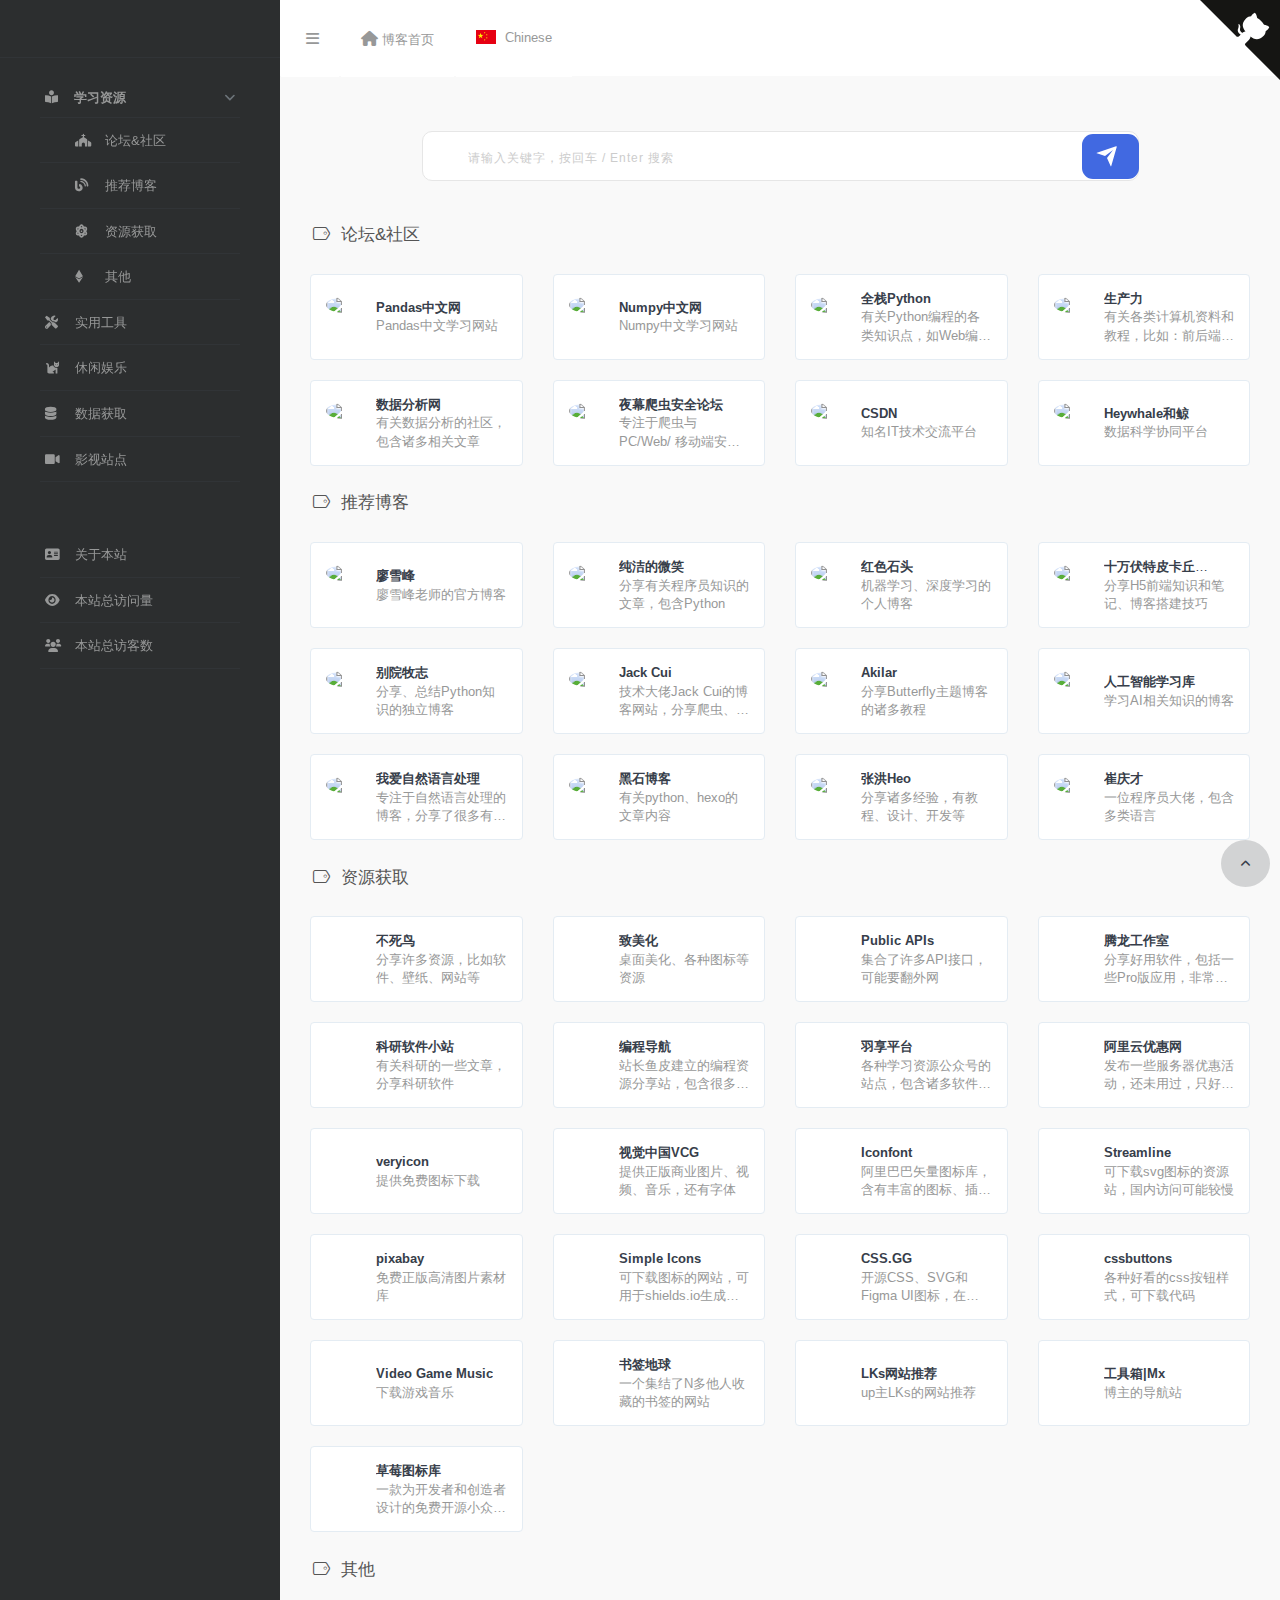
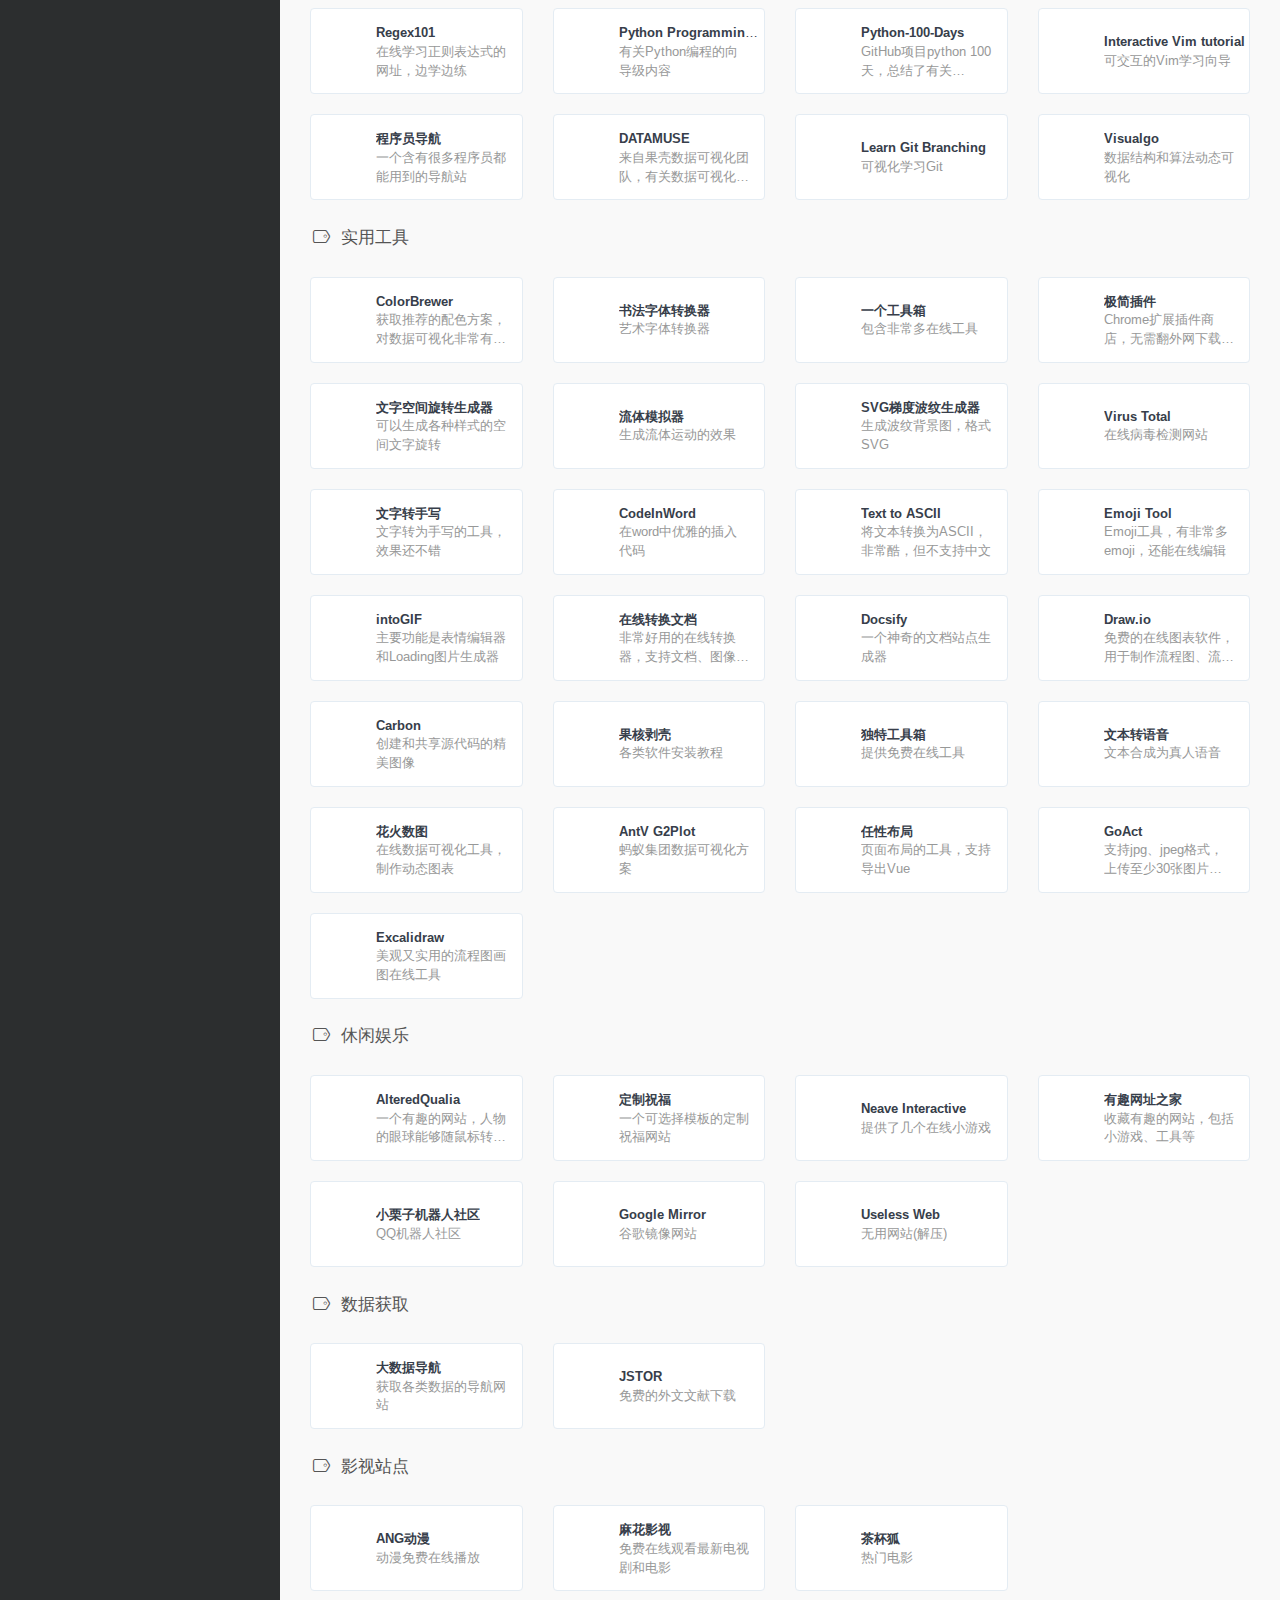
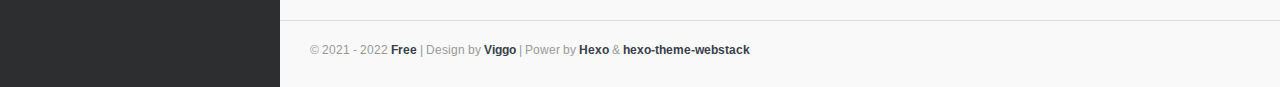
==== commit dd30df2f: "Site updated: 2022-03-19 23:12:57" ====
--- a/index.html
+++ b/index.html
@@ -230,8 +230,33 @@
           
         </ul>
       </li>
-      <li class="tianqiapi-weather-plugin" style="min-height: 75px;">
-        <iframe scrolling="no" src="https://tianqiapi.com/api.php?style=ty&skin=orange&paddingtop=10px" frameborder="0" width="300" height="75" allowtransparency="true"></iframe>
+      <li class="hefeng-weather">
+        <div id="he-plugin-simple"></div>
+        <script>
+        WIDGET = {
+          "CONFIG": {
+            "modules": "01234",
+            "background": "5",
+            "tmpColor": "AAAAAA",
+            "tmpSize": "16",
+            "cityColor": "AAAAAA",
+            "citySize": "16",
+            "aqiColor": "AAAAAA",
+            "aqiSize": "16",
+            "weatherIconSize": "24",
+            "alertIconSize": "18",
+            "padding": "30px 10px 30px 10px",
+            "shadow": "1",
+            "language": "auto",
+            "borderRadius": "8",
+            "fixed": "false",
+            "vertical": "middle",
+            "horizontal": "left",
+            "key": "d36a5cbd68df4997ae03466c8d904dde"
+          }
+        }
+        </script>
+        <script src="js/he-simple-common.js"></script>
       </li>
     </ul>
     
@@ -879,6 +904,86 @@
     </div>
   </div>
   
+  <div class="col-sm-3">
+    <div class="xe-widget xe-conversations box2 label-info" onclick="window.open('https://downloads.khinsider.com/', '_blank')" data-toggle="tooltip" data-placement="bottom" title="" data-original-title="https://downloads.khinsider.com/">
+      <div class="xe-comment-entry">
+        <a class="xe-user-img">
+          <img data-src="https://img.whfree.top/video_game_music_downloads_favicon.ico" class="lozad img-circle" width="40">
+        </a>
+        <div class="xe-comment">
+          <a href="#" class="xe-user-name overflowClip_1">
+            <strong>Video Game Music</strong>
+          </a>
+          <p class="overflowClip_2">下载游戏音乐</p>
+        </div>
+      </div>
+    </div>
+  </div>
+  
+  <div class="col-sm-3">
+    <div class="xe-widget xe-conversations box2 label-info" onclick="window.open('https://www.bookmarkearth.com/', '_blank')" data-toggle="tooltip" data-placement="bottom" title="" data-original-title="https://www.bookmarkearth.com/">
+      <div class="xe-comment-entry">
+        <a class="xe-user-img">
+          <img data-src="https://img.whfree.top/bookmarkearth_favicon.ico" class="lozad img-circle" width="40">
+        </a>
+        <div class="xe-comment">
+          <a href="#" class="xe-user-name overflowClip_1">
+            <strong>书签地球</strong>
+          </a>
+          <p class="overflowClip_2">一个集结了N多他人收藏的书签的网站</p>
+        </div>
+      </div>
+    </div>
+  </div>
+  
+  <div class="col-sm-3">
+    <div class="xe-widget xe-conversations box2 label-info" onclick="window.open('https://xiangjianan.gitee.io/lks/', '_blank')" data-toggle="tooltip" data-placement="bottom" title="" data-original-title="https://xiangjianan.gitee.io/lks/">
+      <div class="xe-comment-entry">
+        <a class="xe-user-img">
+          <img data-src="https://img.whfree.top/lks_xiangjianan_icon.png" class="lozad img-circle" width="40">
+        </a>
+        <div class="xe-comment">
+          <a href="#" class="xe-user-name overflowClip_1">
+            <strong>LKs网站推荐</strong>
+          </a>
+          <p class="overflowClip_2">up主LKs的网站推荐</p>
+        </div>
+      </div>
+    </div>
+  </div>
+  
+  <div class="col-sm-3">
+    <div class="xe-widget xe-conversations box2 label-info" onclick="window.open('https://www.wwru.cn/box/', '_blank')" data-toggle="tooltip" data-placement="bottom" title="" data-original-title="https://www.wwru.cn/box/">
+      <div class="xe-comment-entry">
+        <a class="xe-user-img">
+          <img data-src="https://img.whfree.top/mx_navgation_logo.png" class="lozad img-circle" width="40">
+        </a>
+        <div class="xe-comment">
+          <a href="#" class="xe-user-name overflowClip_1">
+            <strong>工具箱|Mx</strong>
+          </a>
+          <p class="overflowClip_2">博主的导航站</p>
+        </div>
+      </div>
+    </div>
+  </div>
+  
+  <div class="col-sm-3">
+    <div class="xe-widget xe-conversations box2 label-info" onclick="window.open('http://chuangzaoshi.com/icon/#', '_blank')" data-toggle="tooltip" data-placement="bottom" title="" data-original-title="http://chuangzaoshi.com/icon/#">
+      <div class="xe-comment-entry">
+        <a class="xe-user-img">
+          <img data-src="https://img.whfree.top/caomei_icon_favicon.png" class="lozad img-circle" width="40">
+        </a>
+        <div class="xe-comment">
+          <a href="#" class="xe-user-name overflowClip_1">
+            <strong>草莓图标库</strong>
+          </a>
+          <p class="overflowClip_2">一款为开发者和创造者设计的免费开源小众图标库</p>
+        </div>
+      </div>
+    </div>
+  </div>
+  
 </div>
 <br />
 
@@ -1001,6 +1106,22 @@
     </div>
   </div>
   
+  <div class="col-sm-3">
+    <div class="xe-widget xe-conversations box2 label-info" onclick="window.open('https://visualgo.net/zh', '_blank')" data-toggle="tooltip" data-placement="bottom" title="" data-original-title="https://visualgo.net/zh">
+      <div class="xe-comment-entry">
+        <a class="xe-user-img">
+          <img data-src="https://img.whfree.top/visualgo_favicon.png" class="lozad img-circle" width="40">
+        </a>
+        <div class="xe-comment">
+          <a href="#" class="xe-user-name overflowClip_1">
+            <strong>Visualgo</strong>
+          </a>
+          <p class="overflowClip_2">数据结构和算法动态可视化</p>
+        </div>
+      </div>
+    </div>
+  </div>
+  
 </div>
 <br />
 
@@ -1319,6 +1440,102 @@
     </div>
   </div>
   
+  <div class="col-sm-3">
+    <div class="xe-widget xe-conversations box2 label-info" onclick="window.open('https://azure.microsoft.com/zh-cn/services/cognitive-services/text-to-speech/#overview', '_blank')" data-toggle="tooltip" data-placement="bottom" title="" data-original-title="https://azure.microsoft.com/zh-cn/services/cognitive-services/text-to-speech/#overview">
+      <div class="xe-comment-entry">
+        <a class="xe-user-img">
+          <img data-src="https://img.whfree.top/azure_texttospeech_favicon.ico" class="lozad img-circle" width="40">
+        </a>
+        <div class="xe-comment">
+          <a href="#" class="xe-user-name overflowClip_1">
+            <strong>文本转语音</strong>
+          </a>
+          <p class="overflowClip_2">文本合成为真人语音</p>
+        </div>
+      </div>
+    </div>
+  </div>
+  
+  <div class="col-sm-3">
+    <div class="xe-widget xe-conversations box2 label-info" onclick="window.open('https://hanabi.data-viz.cn/index?lang=zh-CN', '_blank')" data-toggle="tooltip" data-placement="bottom" title="" data-original-title="https://hanabi.data-viz.cn/index?lang=zh-CN">
+      <div class="xe-comment-entry">
+        <a class="xe-user-img">
+          <img data-src="https://img.whfree.top/huahuoshutu_favicon.ico" class="lozad img-circle" width="40">
+        </a>
+        <div class="xe-comment">
+          <a href="#" class="xe-user-name overflowClip_1">
+            <strong>花火数图</strong>
+          </a>
+          <p class="overflowClip_2">在线数据可视化工具，制作动态图表</p>
+        </div>
+      </div>
+    </div>
+  </div>
+  
+  <div class="col-sm-3">
+    <div class="xe-widget xe-conversations box2 label-info" onclick="window.open('https://antv.vision/zh', '_blank')" data-toggle="tooltip" data-placement="bottom" title="" data-original-title="https://antv.vision/zh">
+      <div class="xe-comment-entry">
+        <a class="xe-user-img">
+          <img data-src="https://img.whfree.top/antv_g2plot_favicon.png" class="lozad img-circle" width="40">
+        </a>
+        <div class="xe-comment">
+          <a href="#" class="xe-user-name overflowClip_1">
+            <strong>AntV G2Plot</strong>
+          </a>
+          <p class="overflowClip_2">蚂蚁集团数据可视化方案</p>
+        </div>
+      </div>
+    </div>
+  </div>
+  
+  <div class="col-sm-3">
+    <div class="xe-widget xe-conversations box2 label-info" onclick="window.open('http://aicode.shagua.wiki/uni/index.html', '_blank')" data-toggle="tooltip" data-placement="bottom" title="" data-original-title="http://aicode.shagua.wiki/uni/index.html">
+      <div class="xe-comment-entry">
+        <a class="xe-user-img">
+          <img data-src="https://img.whfree.top/earthnoicon.jpg" class="lozad img-circle" width="40">
+        </a>
+        <div class="xe-comment">
+          <a href="#" class="xe-user-name overflowClip_1">
+            <strong>任性布局</strong>
+          </a>
+          <p class="overflowClip_2">页面布局的工具，支持导出Vue</p>
+        </div>
+      </div>
+    </div>
+  </div>
+  
+  <div class="col-sm-3">
+    <div class="xe-widget xe-conversations box2 label-info" onclick="window.open('https://www.goact.fun/3d/#/', '_blank')" data-toggle="tooltip" data-placement="bottom" title="" data-original-title="https://www.goact.fun/3d/#/">
+      <div class="xe-comment-entry">
+        <a class="xe-user-img">
+          <img data-src="https://img.whfree.top/goact_3d_favicon.ico" class="lozad img-circle" width="40">
+        </a>
+        <div class="xe-comment">
+          <a href="#" class="xe-user-name overflowClip_1">
+            <strong>GoAct</strong>
+          </a>
+          <p class="overflowClip_2">支持jpg、jpeg格式，上传至少30张图片，智能生成你的3D模型</p>
+        </div>
+      </div>
+    </div>
+  </div>
+  
+  <div class="col-sm-3">
+    <div class="xe-widget xe-conversations box2 label-info" onclick="window.open('https://excalidraw.com/', '_blank')" data-toggle="tooltip" data-placement="bottom" title="" data-original-title="https://excalidraw.com/">
+      <div class="xe-comment-entry">
+        <a class="xe-user-img">
+          <img data-src="https://img.whfree.top/excalidraw-logo-180x180.png" class="lozad img-circle" width="40">
+        </a>
+        <div class="xe-comment">
+          <a href="#" class="xe-user-name overflowClip_1">
+            <strong>Excalidraw</strong>
+          </a>
+          <p class="overflowClip_2">美观又实用的流程图画图在线工具</p>
+        </div>
+      </div>
+    </div>
+  </div>
+  
 </div>
 <br />
 
@@ -1468,6 +1685,22 @@
             <strong>大数据导航</strong>
           </a>
           <p class="overflowClip_2">获取各类数据的导航网站</p>
+        </div>
+      </div>
+    </div>
+  </div>
+  
+  <div class="col-sm-3">
+    <div class="xe-widget xe-conversations box2 label-info" onclick="window.open('https://www.jstor.org/', '_blank')" data-toggle="tooltip" data-placement="bottom" title="" data-original-title="https://www.jstor.org/">
+      <div class="xe-comment-entry">
+        <a class="xe-user-img">
+          <img data-src="https://img.whfree.top/jstor-logo.png" class="lozad img-circle" width="40">
+        </a>
+        <div class="xe-comment">
+          <a href="#" class="xe-user-name overflowClip_1">
+            <strong>JSTOR</strong>
+          </a>
+          <p class="overflowClip_2">免费的外文文献下载</p>
         </div>
       </div>
     </div>
--- a/css/diy_button_style.css
+++ b/css/diy_button_style.css
@@ -1,7 +1,7 @@
 /* From cssbuttons.io by @adamgiebl */
 .search-btn {
  font-family: inherit;
- font-size: 18px;
+ font-size: 15px;
  background: royalblue;
  color: white;
  padding: 0.7em 1em;
@@ -9,9 +9,10 @@
  display: flex;
  align-items: center;
  border: none;
- border-radius: 12px;
+ border-radius: 11px;
  overflow: hidden;
  transition: all 0.2s;
+ top: 5%;
 }
 
 .search-btn span {
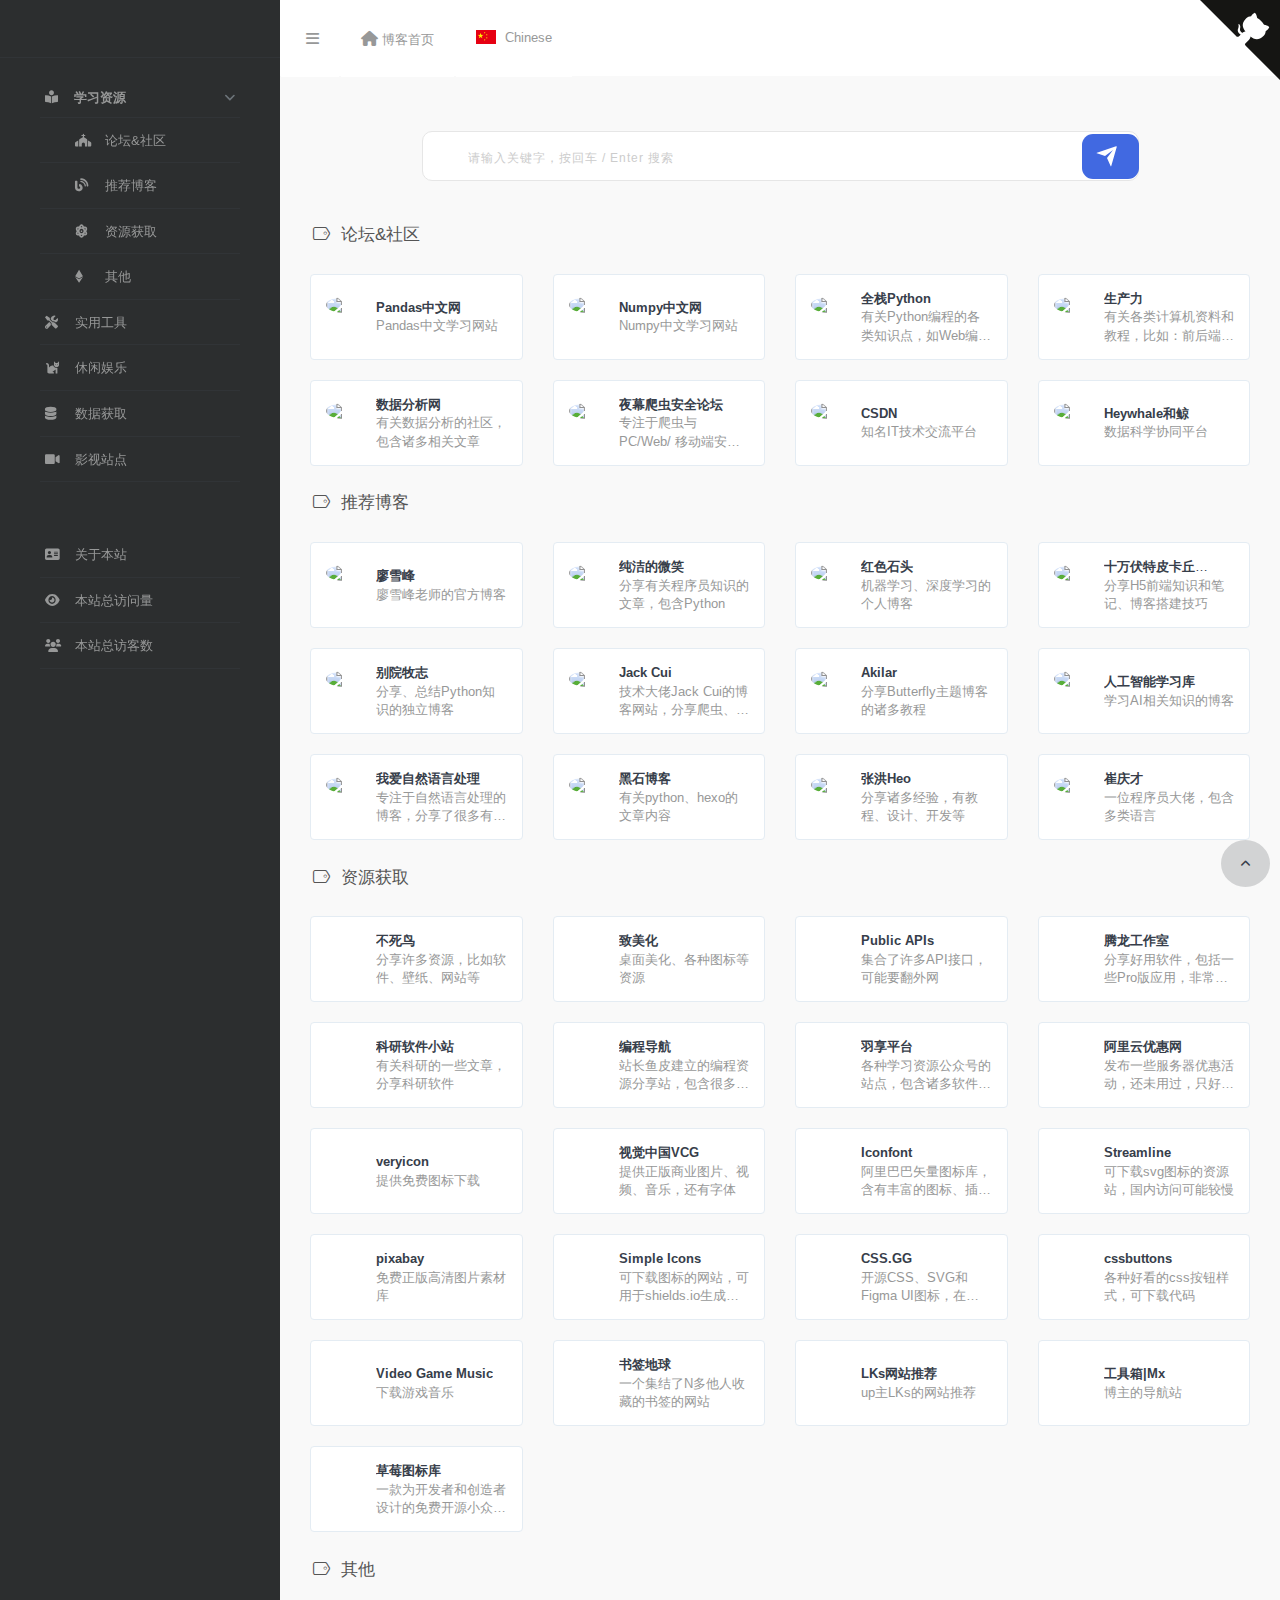
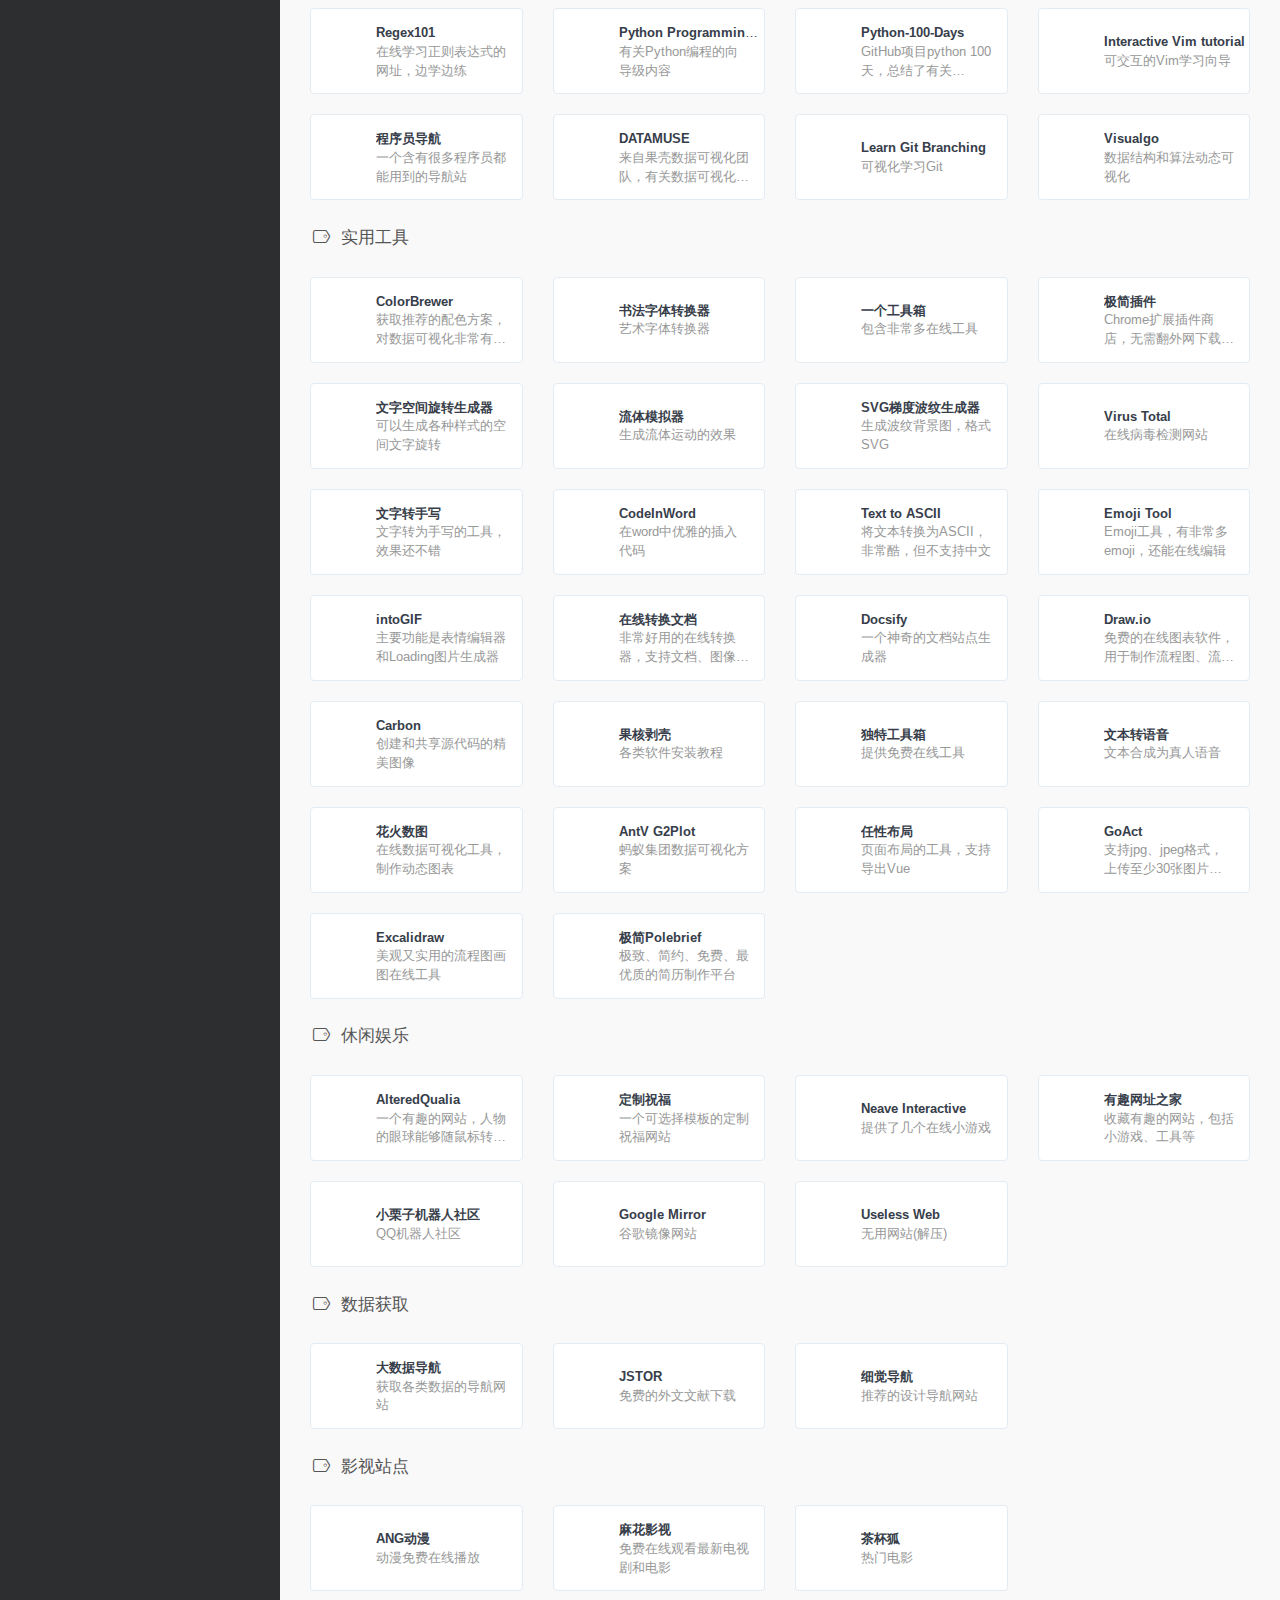
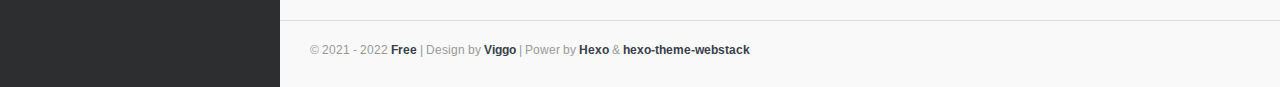
==== commit 40a61853: "Site updated: 2022-04-17 19:54:28" ====
--- a/index.html
+++ b/index.html
@@ -1536,6 +1536,22 @@
     </div>
   </div>
   
+  <div class="col-sm-3">
+    <div class="xe-widget xe-conversations box2 label-info" onclick="window.open('https://www.polebrief.com/index', '_blank')" data-toggle="tooltip" data-placement="bottom" title="" data-original-title="https://www.polebrief.com/index">
+      <div class="xe-comment-entry">
+        <a class="xe-user-img">
+          <img data-src="https://img.whfree.top/pole_brief_favicon.ico" class="lozad img-circle" width="40">
+        </a>
+        <div class="xe-comment">
+          <a href="#" class="xe-user-name overflowClip_1">
+            <strong>极简Polebrief</strong>
+          </a>
+          <p class="overflowClip_2">极致、简约、免费、最优质的简历制作平台</p>
+        </div>
+      </div>
+    </div>
+  </div>
+  
 </div>
 <br />
 
@@ -1701,6 +1717,22 @@
             <strong>JSTOR</strong>
           </a>
           <p class="overflowClip_2">免费的外文文献下载</p>
+        </div>
+      </div>
+    </div>
+  </div>
+  
+  <div class="col-sm-3">
+    <div class="xe-widget xe-conversations box2 label-info" onclick="window.open('http://www.design-code.cn/', '_blank')" data-toggle="tooltip" data-placement="bottom" title="" data-original-title="http://www.design-code.cn/">
+      <div class="xe-comment-entry">
+        <a class="xe-user-img">
+          <img data-src="https://img.whfree.top/design-code-logo-favicon.ico" class="lozad img-circle" width="40">
+        </a>
+        <div class="xe-comment">
+          <a href="#" class="xe-user-name overflowClip_1">
+            <strong>细觉导航</strong>
+          </a>
+          <p class="overflowClip_2">推荐的设计导航网站</p>
         </div>
       </div>
     </div>
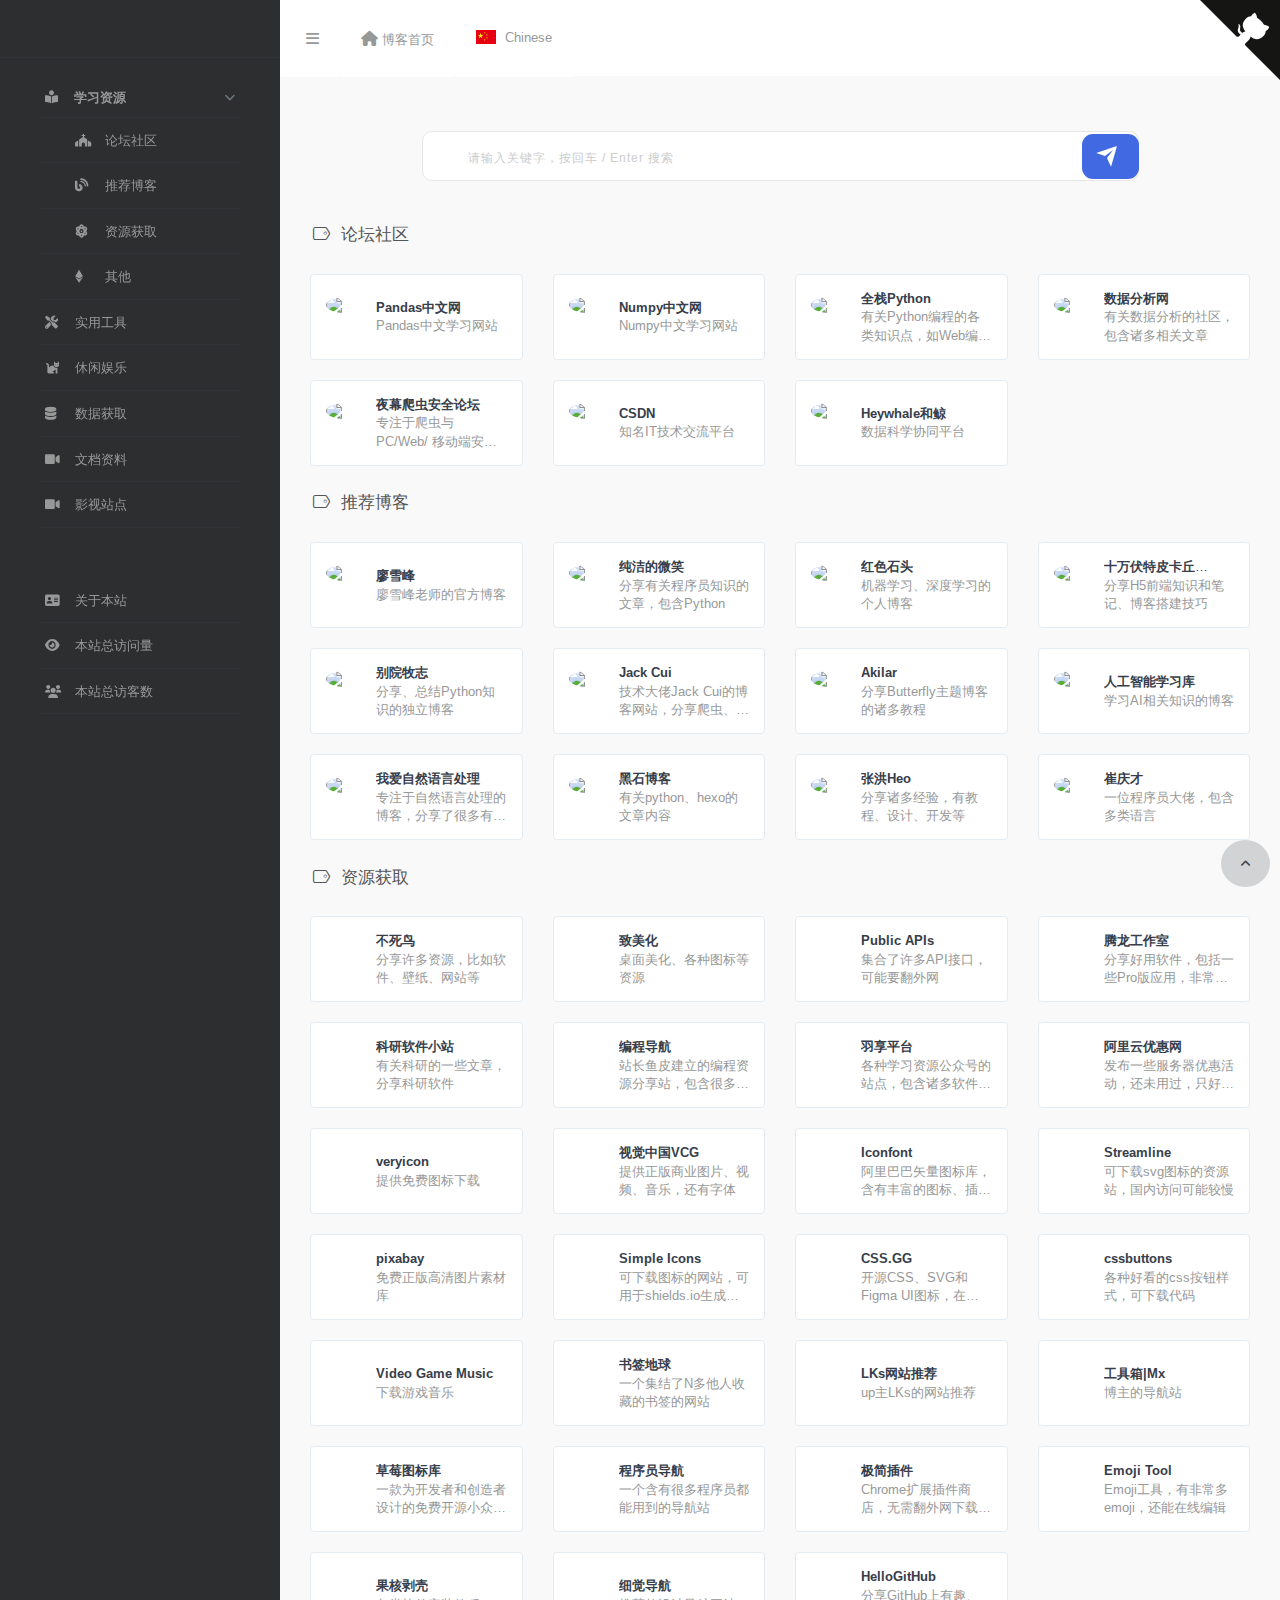
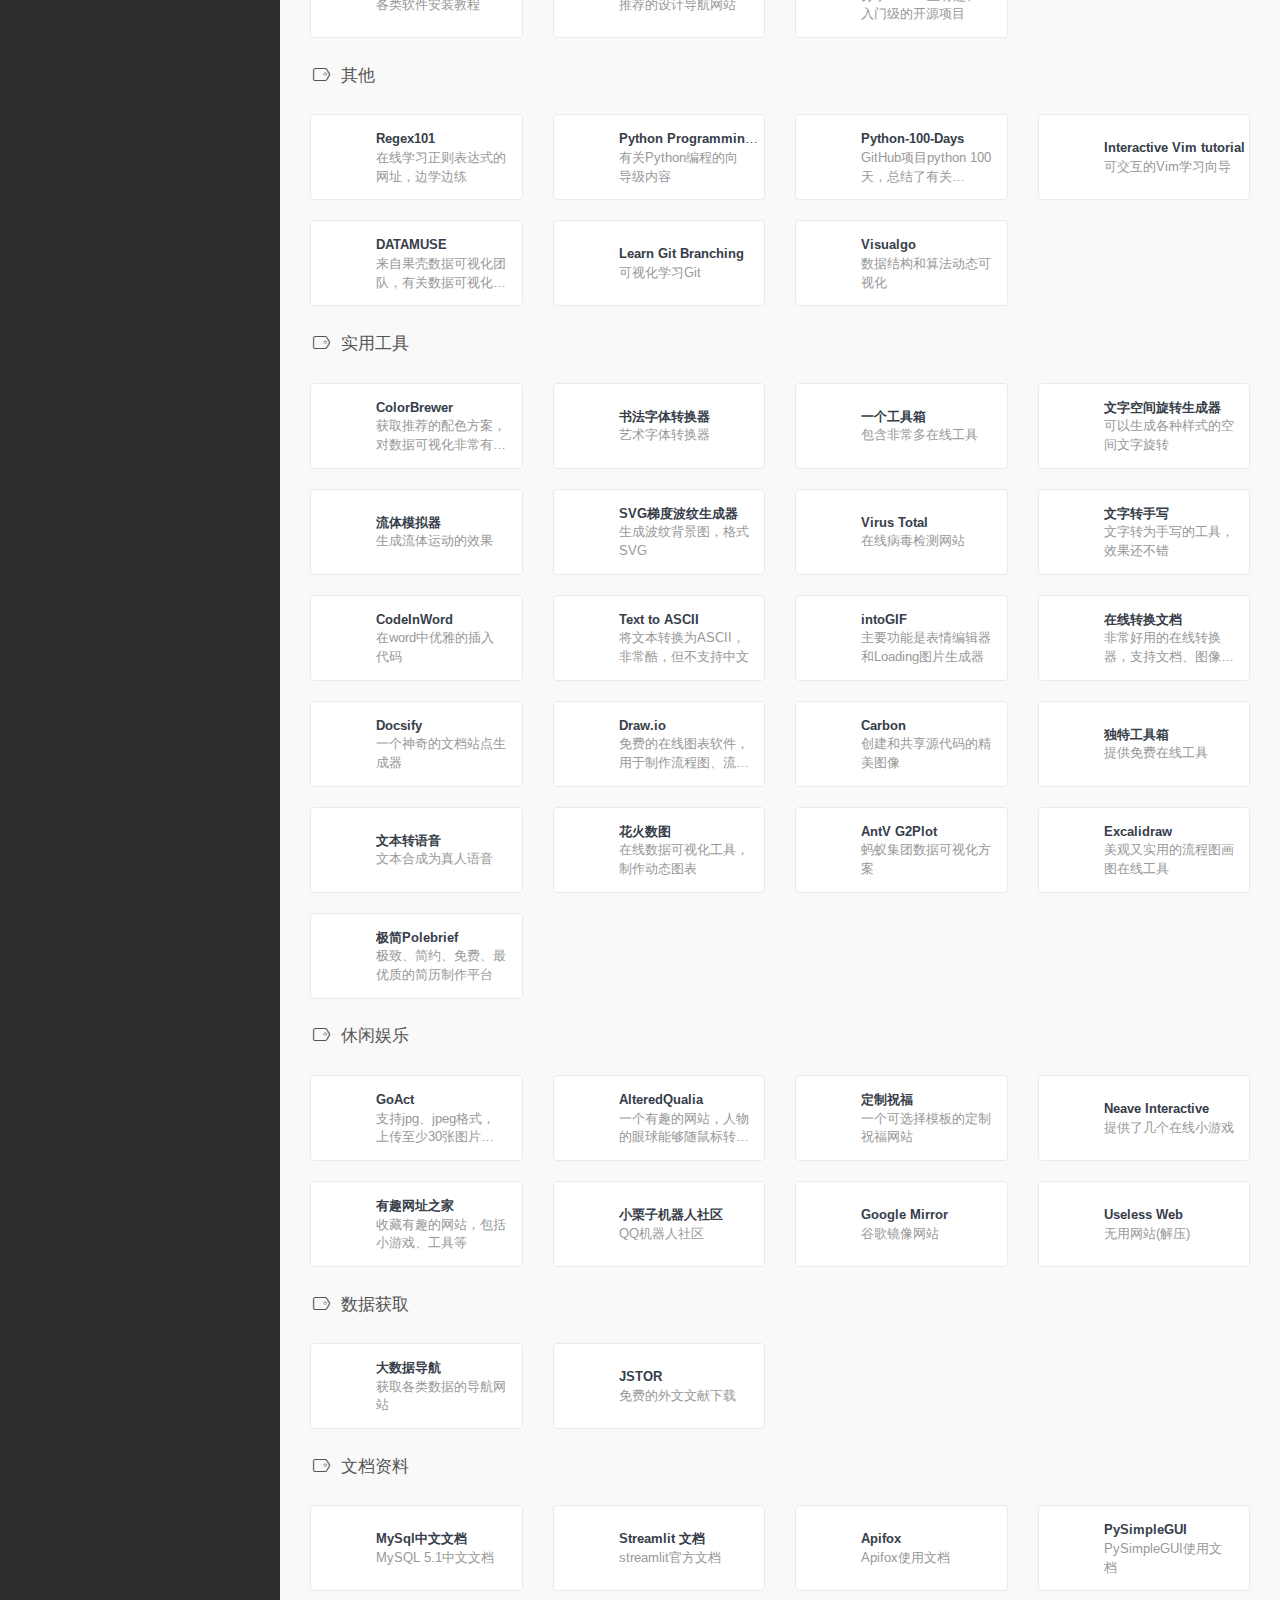
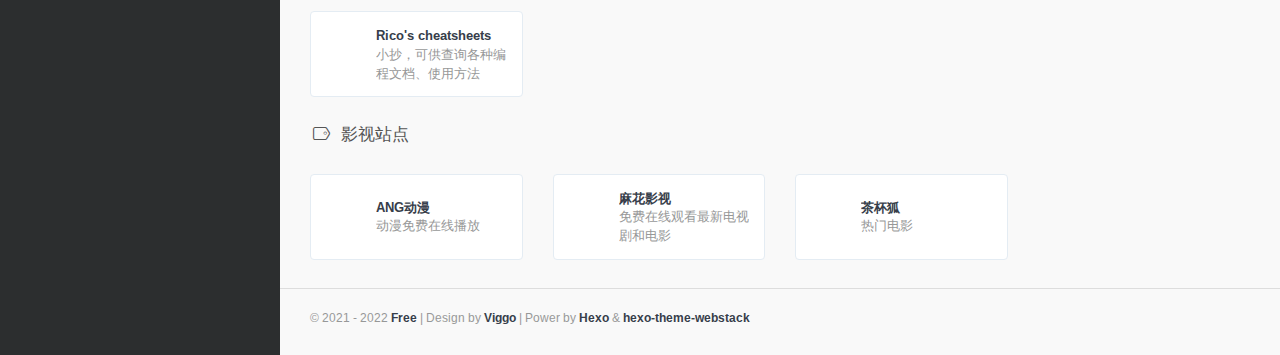
==== commit 854710c0: "Site updated: 2022-07-12 11:43:01" ====
--- a/index.html
+++ b/index.html
@@ -104,9 +104,9 @@
           <ul style="display: block;">
             
             <li>
-              <a href="#论坛&amp;社区" class="smooth">
+              <a href="#论坛社区" class="smooth">
                 <i class="fa-solid fa-church"></i>
-                <span class="title">论坛&amp;社区</span>
+                <span class="title">论坛社区</span>
               </a>
             </li>
             
@@ -161,6 +161,16 @@
             
             <i class="fa-solid fa-database"></i>
             <span class="title">数据获取</span>
+          </a>
+          
+      </li>
+      
+      <li class="">
+        
+          <a href="#文档资料" class="smooth">
+            
+            <i class="fa-solid fa-video"></i>
+            <span class="title">文档资料</span>
           </a>
           
       </li>
@@ -305,7 +315,7 @@
     
     
     
-    <h4 class="text-gray"><i class="linecons-tag" style="margin-right: 7px;" id="论坛&amp;社区"></i>论坛&amp;社区</h4>
+    <h4 class="text-gray"><i class="linecons-tag" style="margin-right: 7px;" id="论坛社区"></i>论坛社区</h4>
 <div class="row">
   
   <div class="col-sm-3">
@@ -351,22 +361,6 @@
             <strong>全栈Python</strong>
           </a>
           <p class="overflowClip_2">有关Python编程的各类知识点，如Web编程、数据分析等</p>
-        </div>
-      </div>
-    </div>
-  </div>
-  
-  <div class="col-sm-3">
-    <div class="xe-widget xe-conversations box2 label-info" onclick="window.open('https://awesome.dbyun.net/', '_blank')" data-toggle="tooltip" data-placement="bottom" title="" data-original-title="https://awesome.dbyun.net/">
-      <div class="xe-comment-entry">
-        <a class="xe-user-img">
-          <img data-src="https://img.whfree.top/awesome_scl.ico" class="lozad img-circle" width="40">
-        </a>
-        <div class="xe-comment">
-          <a href="#" class="xe-user-name overflowClip_1">
-            <strong>生产力</strong>
-          </a>
-          <p class="overflowClip_2">有关各类计算机资料和教程，比如：前后端、数据库等，分类有Python、PHP、机器学习等</p>
         </div>
       </div>
     </div>
@@ -495,7 +489,7 @@
   </div>
   
   <div class="col-sm-3">
-    <div class="xe-widget xe-conversations box2 label-info" onclick="window.open('https://nekodeng.gitee.io/', '_blank')" data-toggle="tooltip" data-placement="bottom" title="" data-original-title="https://nekodeng.gitee.io/">
+    <div class="xe-widget xe-conversations box2 label-info" onclick="window.open('https://dyfa.top/', '_blank')" data-toggle="tooltip" data-placement="bottom" title="" data-original-title="https://dyfa.top/">
       <div class="xe-comment-entry">
         <a class="xe-user-img">
           <img data-src="https://img.whfree.top/nekodeng.png" class="lozad img-circle" width="40">
@@ -665,7 +659,7 @@
   </div>
   
   <div class="col-sm-3">
-    <div class="xe-widget xe-conversations box2 label-info" onclick="window.open('http://www.wzshop.net/zhutix/', '_blank')" data-toggle="tooltip" data-placement="bottom" title="" data-original-title="http://www.wzshop.net/zhutix/">
+    <div class="xe-widget xe-conversations box2 label-info" onclick="window.open('https://zhutix.com/', '_blank')" data-toggle="tooltip" data-placement="bottom" title="" data-original-title="https://zhutix.com/">
       <div class="xe-comment-entry">
         <a class="xe-user-img">
           <img data-src="https://img.whfree.top/wzshop.ico" class="lozad img-circle" width="40">
@@ -681,7 +675,7 @@
   </div>
   
   <div class="col-sm-3">
-    <div class="xe-widget xe-conversations box2 label-info" onclick="window.open('https://public-apis.io/', '_blank')" data-toggle="tooltip" data-placement="bottom" title="" data-original-title="https://public-apis.io/">
+    <div class="xe-widget xe-conversations box2 label-info" onclick="window.open('https://m3o.com/', '_blank')" data-toggle="tooltip" data-placement="bottom" title="" data-original-title="https://m3o.com/">
       <div class="xe-comment-entry">
         <a class="xe-user-img">
           <img data-src="https://img.whfree.top/publicapis.png" class="lozad img-circle" width="40">
@@ -979,6 +973,102 @@
             <strong>草莓图标库</strong>
           </a>
           <p class="overflowClip_2">一款为开发者和创造者设计的免费开源小众图标库</p>
+        </div>
+      </div>
+    </div>
+  </div>
+  
+  <div class="col-sm-3">
+    <div class="xe-widget xe-conversations box2 label-info" onclick="window.open('http://tooool.org/', '_blank')" data-toggle="tooltip" data-placement="bottom" title="" data-original-title="http://tooool.org/">
+      <div class="xe-comment-entry">
+        <a class="xe-user-img">
+          <img data-src="https://img.whfree.top/cxytool.ico" class="lozad img-circle" width="40">
+        </a>
+        <div class="xe-comment">
+          <a href="#" class="xe-user-name overflowClip_1">
+            <strong>程序员导航</strong>
+          </a>
+          <p class="overflowClip_2">一个含有很多程序员都能用到的导航站</p>
+        </div>
+      </div>
+    </div>
+  </div>
+  
+  <div class="col-sm-3">
+    <div class="xe-widget xe-conversations box2 label-info" onclick="window.open('https://chrome.zzzmh.cn/', '_blank')" data-toggle="tooltip" data-placement="bottom" title="" data-original-title="https://chrome.zzzmh.cn/">
+      <div class="xe-comment-entry">
+        <a class="xe-user-img">
+          <img data-src="https://img.whfree.top/chromezzzmh.ico" class="lozad img-circle" width="40">
+        </a>
+        <div class="xe-comment">
+          <a href="#" class="xe-user-name overflowClip_1">
+            <strong>极简插件</strong>
+          </a>
+          <p class="overflowClip_2">Chrome扩展插件商店，无需翻外网下载插件</p>
+        </div>
+      </div>
+    </div>
+  </div>
+  
+  <div class="col-sm-3">
+    <div class="xe-widget xe-conversations box2 label-info" onclick="window.open('https://emojitool.com/', '_blank')" data-toggle="tooltip" data-placement="bottom" title="" data-original-title="https://emojitool.com/">
+      <div class="xe-comment-entry">
+        <a class="xe-user-img">
+          <img data-src="https://img.whfree.top/emojicopiar.png" class="lozad img-circle" width="40">
+        </a>
+        <div class="xe-comment">
+          <a href="#" class="xe-user-name overflowClip_1">
+            <strong>Emoji Tool</strong>
+          </a>
+          <p class="overflowClip_2">Emoji工具，有非常多emoji，还能在线编辑</p>
+        </div>
+      </div>
+    </div>
+  </div>
+  
+  <div class="col-sm-3">
+    <div class="xe-widget xe-conversations box2 label-info" onclick="window.open('https://www.ghxi.com/', '_blank')" data-toggle="tooltip" data-placement="bottom" title="" data-original-title="https://www.ghxi.com/">
+      <div class="xe-comment-entry">
+        <a class="xe-user-img">
+          <img data-src="https://img.whfree.top/ghxifavicon.ico" class="lozad img-circle" width="40">
+        </a>
+        <div class="xe-comment">
+          <a href="#" class="xe-user-name overflowClip_1">
+            <strong>果核剥壳</strong>
+          </a>
+          <p class="overflowClip_2">各类软件安装教程</p>
+        </div>
+      </div>
+    </div>
+  </div>
+  
+  <div class="col-sm-3">
+    <div class="xe-widget xe-conversations box2 label-info" onclick="window.open('http://www.design-code.cn/', '_blank')" data-toggle="tooltip" data-placement="bottom" title="" data-original-title="http://www.design-code.cn/">
+      <div class="xe-comment-entry">
+        <a class="xe-user-img">
+          <img data-src="https://img.whfree.top/design-code-logo-favicon.ico" class="lozad img-circle" width="40">
+        </a>
+        <div class="xe-comment">
+          <a href="#" class="xe-user-name overflowClip_1">
+            <strong>细觉导航</strong>
+          </a>
+          <p class="overflowClip_2">推荐的设计导航网站</p>
+        </div>
+      </div>
+    </div>
+  </div>
+  
+  <div class="col-sm-3">
+    <div class="xe-widget xe-conversations box2 label-info" onclick="window.open('https://hellogithub.com/', '_blank')" data-toggle="tooltip" data-placement="bottom" title="" data-original-title="https://hellogithub.com/">
+      <div class="xe-comment-entry">
+        <a class="xe-user-img">
+          <img data-src="https://img.whfree.top/hellogithub_favicon.ico" class="lozad img-circle" width="40">
+        </a>
+        <div class="xe-comment">
+          <a href="#" class="xe-user-name overflowClip_1">
+            <strong>HelloGitHub</strong>
+          </a>
+          <p class="overflowClip_2">分享GitHub上有趣、入门级的开源项目</p>
         </div>
       </div>
     </div>
@@ -1059,22 +1149,6 @@
   </div>
   
   <div class="col-sm-3">
-    <div class="xe-widget xe-conversations box2 label-info" onclick="window.open('http://tooool.org/', '_blank')" data-toggle="tooltip" data-placement="bottom" title="" data-original-title="http://tooool.org/">
-      <div class="xe-comment-entry">
-        <a class="xe-user-img">
-          <img data-src="https://img.whfree.top/cxytool.ico" class="lozad img-circle" width="40">
-        </a>
-        <div class="xe-comment">
-          <a href="#" class="xe-user-name overflowClip_1">
-            <strong>程序员导航</strong>
-          </a>
-          <p class="overflowClip_2">一个含有很多程序员都能用到的导航站</p>
-        </div>
-      </div>
-    </div>
-  </div>
-  
-  <div class="col-sm-3">
     <div class="xe-widget xe-conversations box2 label-info" onclick="window.open('https://datamuse.guokr.com/home', '_blank')" data-toggle="tooltip" data-placement="bottom" title="" data-original-title="https://datamuse.guokr.com/home">
       <div class="xe-comment-entry">
         <a class="xe-user-img">
@@ -1185,22 +1259,6 @@
   </div>
   
   <div class="col-sm-3">
-    <div class="xe-widget xe-conversations box2 label-info" onclick="window.open('https://chrome.zzzmh.cn/', '_blank')" data-toggle="tooltip" data-placement="bottom" title="" data-original-title="https://chrome.zzzmh.cn/">
-      <div class="xe-comment-entry">
-        <a class="xe-user-img">
-          <img data-src="https://img.whfree.top/chromezzzmh.ico" class="lozad img-circle" width="40">
-        </a>
-        <div class="xe-comment">
-          <a href="#" class="xe-user-name overflowClip_1">
-            <strong>极简插件</strong>
-          </a>
-          <p class="overflowClip_2">Chrome扩展插件商店，无需翻外网下载插件</p>
-        </div>
-      </div>
-    </div>
-  </div>
-  
-  <div class="col-sm-3">
     <div class="xe-widget xe-conversations box2 label-info" onclick="window.open('https://spacetypegenerator.com/', '_blank')" data-toggle="tooltip" data-placement="bottom" title="" data-original-title="https://spacetypegenerator.com/">
       <div class="xe-comment-entry">
         <a class="xe-user-img">
@@ -1313,22 +1371,6 @@
   </div>
   
   <div class="col-sm-3">
-    <div class="xe-widget xe-conversations box2 label-info" onclick="window.open('https://emojitool.com/', '_blank')" data-toggle="tooltip" data-placement="bottom" title="" data-original-title="https://emojitool.com/">
-      <div class="xe-comment-entry">
-        <a class="xe-user-img">
-          <img data-src="https://img.whfree.top/emojicopiar.png" class="lozad img-circle" width="40">
-        </a>
-        <div class="xe-comment">
-          <a href="#" class="xe-user-name overflowClip_1">
-            <strong>Emoji Tool</strong>
-          </a>
-          <p class="overflowClip_2">Emoji工具，有非常多emoji，还能在线编辑</p>
-        </div>
-      </div>
-    </div>
-  </div>
-  
-  <div class="col-sm-3">
     <div class="xe-widget xe-conversations box2 label-info" onclick="window.open('https://www.intogif.com/', '_blank')" data-toggle="tooltip" data-placement="bottom" title="" data-original-title="https://www.intogif.com/">
       <div class="xe-comment-entry">
         <a class="xe-user-img">
@@ -1361,7 +1403,7 @@
   </div>
   
   <div class="col-sm-3">
-    <div class="xe-widget xe-conversations box2 label-info" onclick="window.open('https://docsify.js.org/#/zh-cn/', '_blank')" data-toggle="tooltip" data-placement="bottom" title="" data-original-title="https://docsify.js.org/#/zh-cn/">
+    <div class="xe-widget xe-conversations box2 label-info" onclick="window.open('https://docsify.js.org/#/', '_blank')" data-toggle="tooltip" data-placement="bottom" title="" data-original-title="https://docsify.js.org/#/">
       <div class="xe-comment-entry">
         <a class="xe-user-img">
           <img data-src="https://img.whfree.top/docsifyfavicon.ico" class="lozad img-circle" width="40">
@@ -1409,22 +1451,6 @@
   </div>
   
   <div class="col-sm-3">
-    <div class="xe-widget xe-conversations box2 label-info" onclick="window.open('https://www.ghxi.com/', '_blank')" data-toggle="tooltip" data-placement="bottom" title="" data-original-title="https://www.ghxi.com/">
-      <div class="xe-comment-entry">
-        <a class="xe-user-img">
-          <img data-src="https://img.whfree.top/ghxifavicon.ico" class="lozad img-circle" width="40">
-        </a>
-        <div class="xe-comment">
-          <a href="#" class="xe-user-name overflowClip_1">
-            <strong>果核剥壳</strong>
-          </a>
-          <p class="overflowClip_2">各类软件安装教程</p>
-        </div>
-      </div>
-    </div>
-  </div>
-  
-  <div class="col-sm-3">
     <div class="xe-widget xe-conversations box2 label-info" onclick="window.open('https://www.dute.org/', '_blank')" data-toggle="tooltip" data-placement="bottom" title="" data-original-title="https://www.dute.org/">
       <div class="xe-comment-entry">
         <a class="xe-user-img">
@@ -1483,38 +1509,6 @@
             <strong>AntV G2Plot</strong>
           </a>
           <p class="overflowClip_2">蚂蚁集团数据可视化方案</p>
-        </div>
-      </div>
-    </div>
-  </div>
-  
-  <div class="col-sm-3">
-    <div class="xe-widget xe-conversations box2 label-info" onclick="window.open('http://aicode.shagua.wiki/uni/index.html', '_blank')" data-toggle="tooltip" data-placement="bottom" title="" data-original-title="http://aicode.shagua.wiki/uni/index.html">
-      <div class="xe-comment-entry">
-        <a class="xe-user-img">
-          <img data-src="https://img.whfree.top/earthnoicon.jpg" class="lozad img-circle" width="40">
-        </a>
-        <div class="xe-comment">
-          <a href="#" class="xe-user-name overflowClip_1">
-            <strong>任性布局</strong>
-          </a>
-          <p class="overflowClip_2">页面布局的工具，支持导出Vue</p>
-        </div>
-      </div>
-    </div>
-  </div>
-  
-  <div class="col-sm-3">
-    <div class="xe-widget xe-conversations box2 label-info" onclick="window.open('https://www.goact.fun/3d/#/', '_blank')" data-toggle="tooltip" data-placement="bottom" title="" data-original-title="https://www.goact.fun/3d/#/">
-      <div class="xe-comment-entry">
-        <a class="xe-user-img">
-          <img data-src="https://img.whfree.top/goact_3d_favicon.ico" class="lozad img-circle" width="40">
-        </a>
-        <div class="xe-comment">
-          <a href="#" class="xe-user-name overflowClip_1">
-            <strong>GoAct</strong>
-          </a>
-          <p class="overflowClip_2">支持jpg、jpeg格式，上传至少30张图片，智能生成你的3D模型</p>
         </div>
       </div>
     </div>
@@ -1566,6 +1560,22 @@
 <div class="row">
   
   <div class="col-sm-3">
+    <div class="xe-widget xe-conversations box2 label-info" onclick="window.open('https://www.goact.fun/3d/#/', '_blank')" data-toggle="tooltip" data-placement="bottom" title="" data-original-title="https://www.goact.fun/3d/#/">
+      <div class="xe-comment-entry">
+        <a class="xe-user-img">
+          <img data-src="https://img.whfree.top/goact_3d_favicon.ico" class="lozad img-circle" width="40">
+        </a>
+        <div class="xe-comment">
+          <a href="#" class="xe-user-name overflowClip_1">
+            <strong>GoAct</strong>
+          </a>
+          <p class="overflowClip_2">支持jpg、jpeg格式，上传至少30张图片，智能生成你的3D模型</p>
+        </div>
+      </div>
+    </div>
+  </div>
+  
+  <div class="col-sm-3">
     <div class="xe-widget xe-conversations box2 label-info" onclick="window.open('https://alteredqualia.com/', '_blank')" data-toggle="tooltip" data-placement="bottom" title="" data-original-title="https://alteredqualia.com/">
       <div class="xe-comment-entry">
         <a class="xe-user-img">
@@ -1722,17 +1732,94 @@
     </div>
   </div>
   
-  <div class="col-sm-3">
-    <div class="xe-widget xe-conversations box2 label-info" onclick="window.open('http://www.design-code.cn/', '_blank')" data-toggle="tooltip" data-placement="bottom" title="" data-original-title="http://www.design-code.cn/">
-      <div class="xe-comment-entry">
-        <a class="xe-user-img">
-          <img data-src="https://img.whfree.top/design-code-logo-favicon.ico" class="lozad img-circle" width="40">
-        </a>
-        <div class="xe-comment">
-          <a href="#" class="xe-user-name overflowClip_1">
-            <strong>细觉导航</strong>
-          </a>
-          <p class="overflowClip_2">推荐的设计导航网站</p>
+</div>
+<br />
+
+    
+    
+    
+    
+    
+    
+    
+    <h4 class="text-gray"><i class="linecons-tag" style="margin-right: 7px;" id="文档资料"></i>文档资料</h4>
+<div class="row">
+  
+  <div class="col-sm-3">
+    <div class="xe-widget xe-conversations box2 label-info" onclick="window.open('https://www.mysqlzh.com/', '_blank')" data-toggle="tooltip" data-placement="bottom" title="" data-original-title="https://www.mysqlzh.com/">
+      <div class="xe-comment-entry">
+        <a class="xe-user-img">
+          <img data-src="https://img.whfree.top/mysql_doc_favicon.ico" class="lozad img-circle" width="40">
+        </a>
+        <div class="xe-comment">
+          <a href="#" class="xe-user-name overflowClip_1">
+            <strong>MySql中文文档</strong>
+          </a>
+          <p class="overflowClip_2">MySQL 5.1中文文档</p>
+        </div>
+      </div>
+    </div>
+  </div>
+  
+  <div class="col-sm-3">
+    <div class="xe-widget xe-conversations box2 label-info" onclick="window.open('https://docs.streamlit.io/', '_blank')" data-toggle="tooltip" data-placement="bottom" title="" data-original-title="https://docs.streamlit.io/">
+      <div class="xe-comment-entry">
+        <a class="xe-user-img">
+          <img data-src="https://img.whfree.top/streamlit_favicon.ico" class="lozad img-circle" width="40">
+        </a>
+        <div class="xe-comment">
+          <a href="#" class="xe-user-name overflowClip_1">
+            <strong>Streamlit 文档</strong>
+          </a>
+          <p class="overflowClip_2">streamlit官方文档</p>
+        </div>
+      </div>
+    </div>
+  </div>
+  
+  <div class="col-sm-3">
+    <div class="xe-widget xe-conversations box2 label-info" onclick="window.open('https://www.apifox.cn/help/', '_blank')" data-toggle="tooltip" data-placement="bottom" title="" data-original-title="https://www.apifox.cn/help/">
+      <div class="xe-comment-entry">
+        <a class="xe-user-img">
+          <img data-src="https://img.whfree.top/apifox_favicon.ico" class="lozad img-circle" width="40">
+        </a>
+        <div class="xe-comment">
+          <a href="#" class="xe-user-name overflowClip_1">
+            <strong>Apifox</strong>
+          </a>
+          <p class="overflowClip_2">Apifox使用文档</p>
+        </div>
+      </div>
+    </div>
+  </div>
+  
+  <div class="col-sm-3">
+    <div class="xe-widget xe-conversations box2 label-info" onclick="window.open('https://pysimplegui.readthedocs.io/en/latest/', '_blank')" data-toggle="tooltip" data-placement="bottom" title="" data-original-title="https://pysimplegui.readthedocs.io/en/latest/">
+      <div class="xe-comment-entry">
+        <a class="xe-user-img">
+          <img data-src="https://img.whfree.top/pysimplegui_favicon.ico" class="lozad img-circle" width="40">
+        </a>
+        <div class="xe-comment">
+          <a href="#" class="xe-user-name overflowClip_1">
+            <strong>PySimpleGUI</strong>
+          </a>
+          <p class="overflowClip_2">PySimpleGUI使用文档</p>
+        </div>
+      </div>
+    </div>
+  </div>
+  
+  <div class="col-sm-3">
+    <div class="xe-widget xe-conversations box2 label-info" onclick="window.open('https://devhints.io/', '_blank')" data-toggle="tooltip" data-placement="bottom" title="" data-original-title="https://devhints.io/">
+      <div class="xe-comment-entry">
+        <a class="xe-user-img">
+          <img data-src="https://img.whfree.top/devhints_favicon.png" class="lozad img-circle" width="40">
+        </a>
+        <div class="xe-comment">
+          <a href="#" class="xe-user-name overflowClip_1">
+            <strong>Rico&#39;s cheatsheets</strong>
+          </a>
+          <p class="overflowClip_2">小抄，可供查询各种编程文档、使用方法</p>
         </div>
       </div>
     </div>
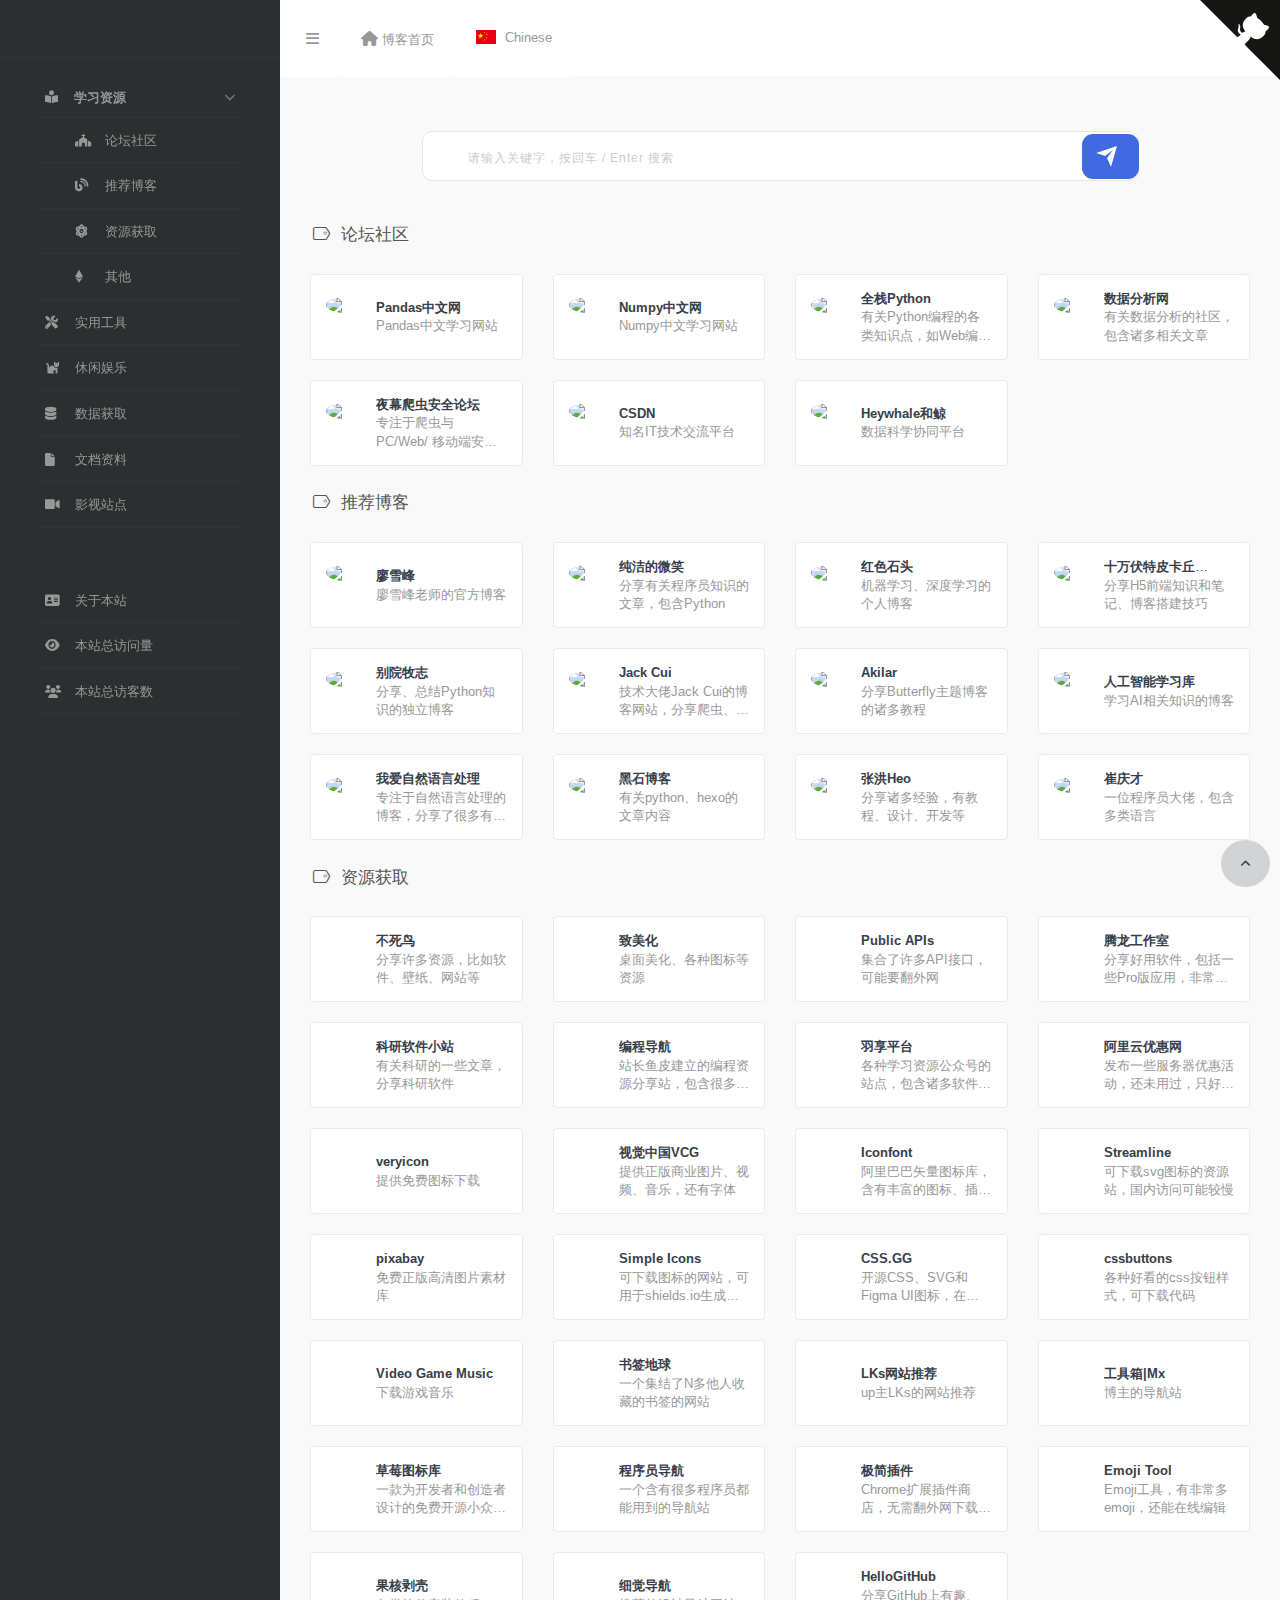
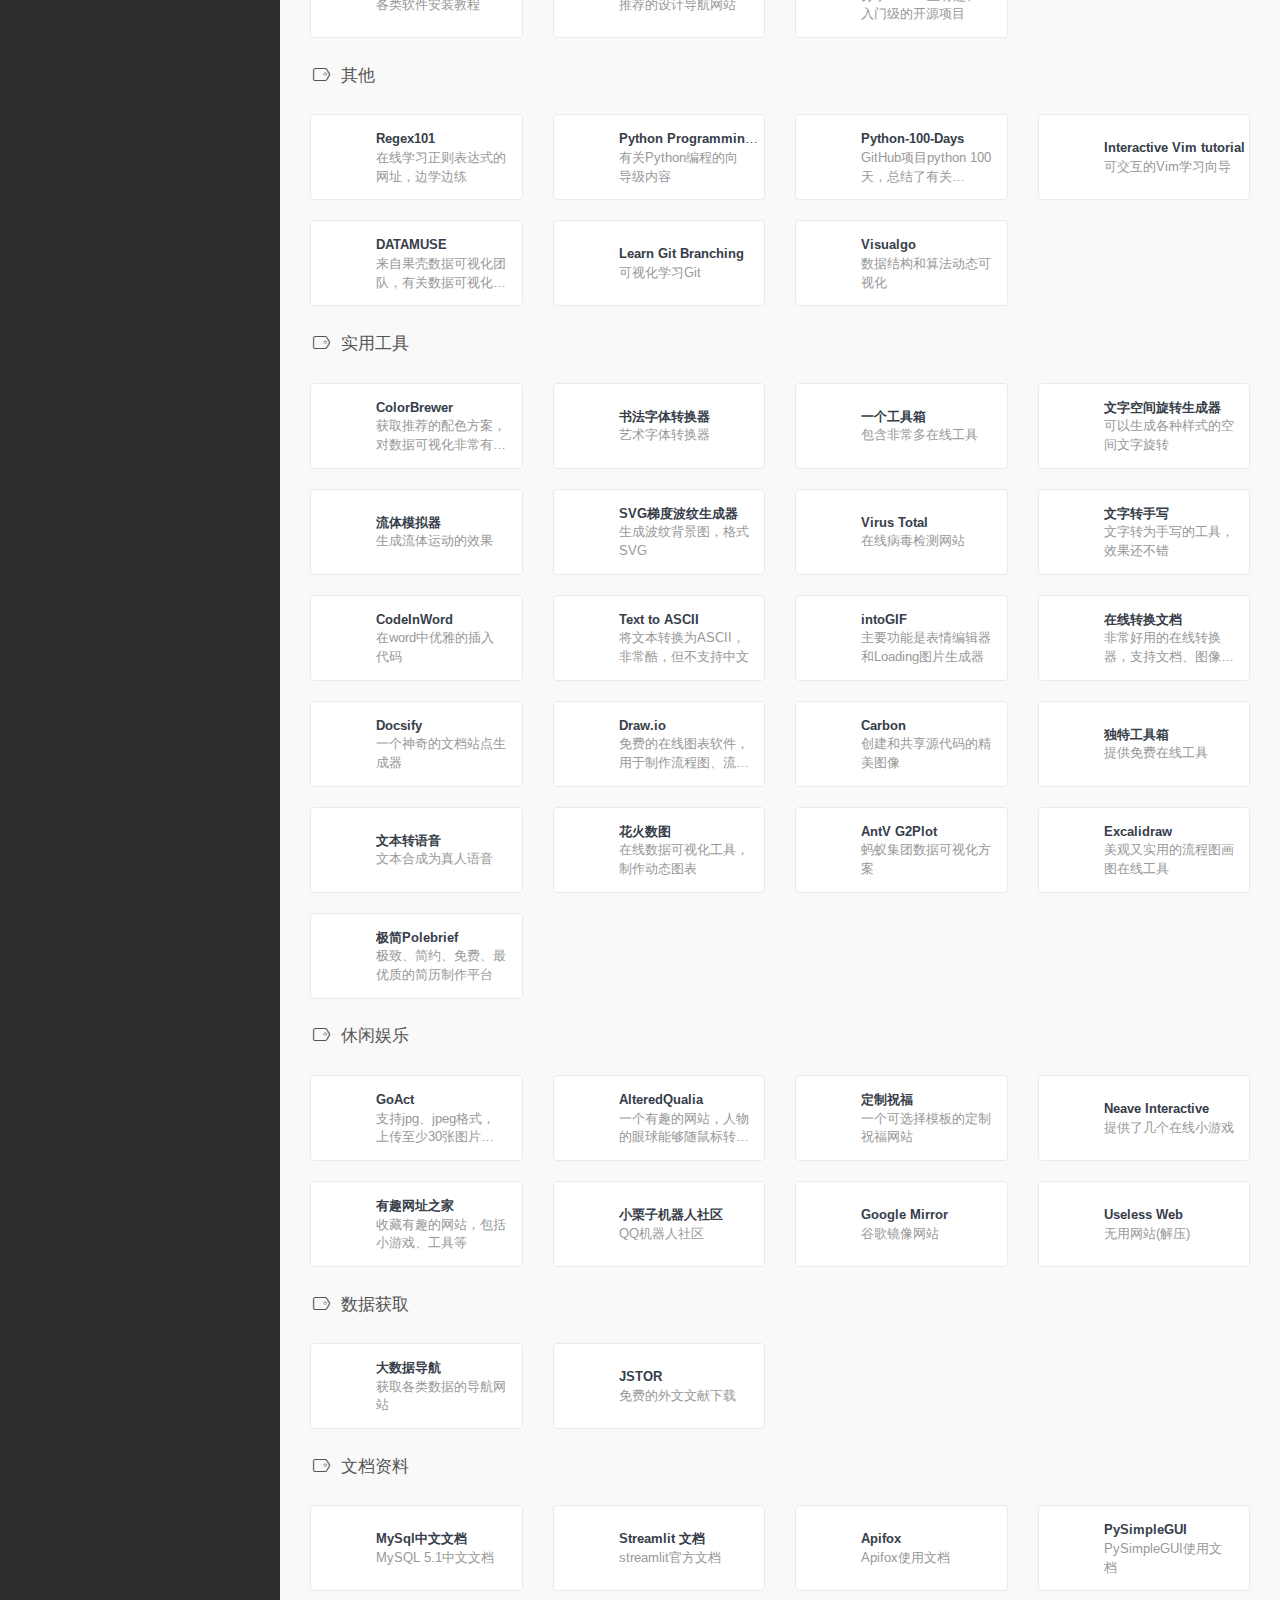
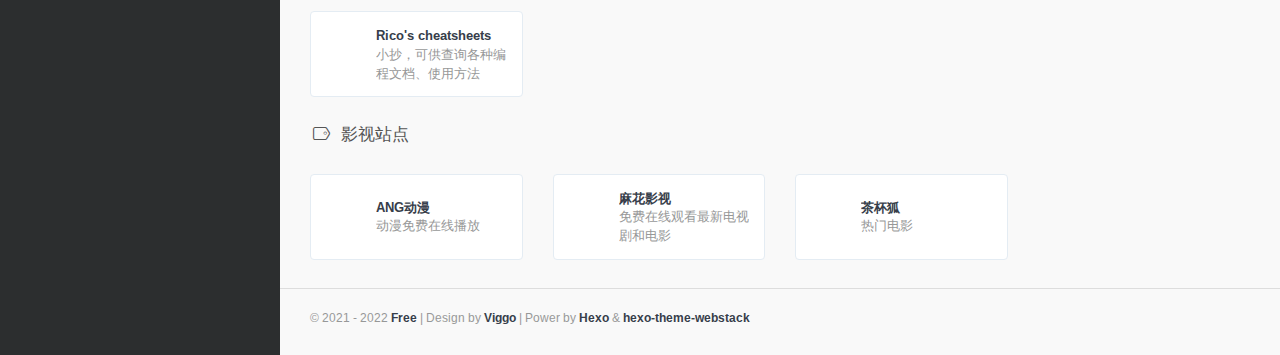
==== commit 62fdc24f: "Site updated: 2022-10-24 00:16:15" ====
--- a/index.html
+++ b/index.html
@@ -169,7 +169,7 @@
         
           <a href="#文档资料" class="smooth">
             
-            <i class="fa-solid fa-video"></i>
+            <i class="fa-solid fa-file"></i>
             <span class="title">文档资料</span>
           </a>
           
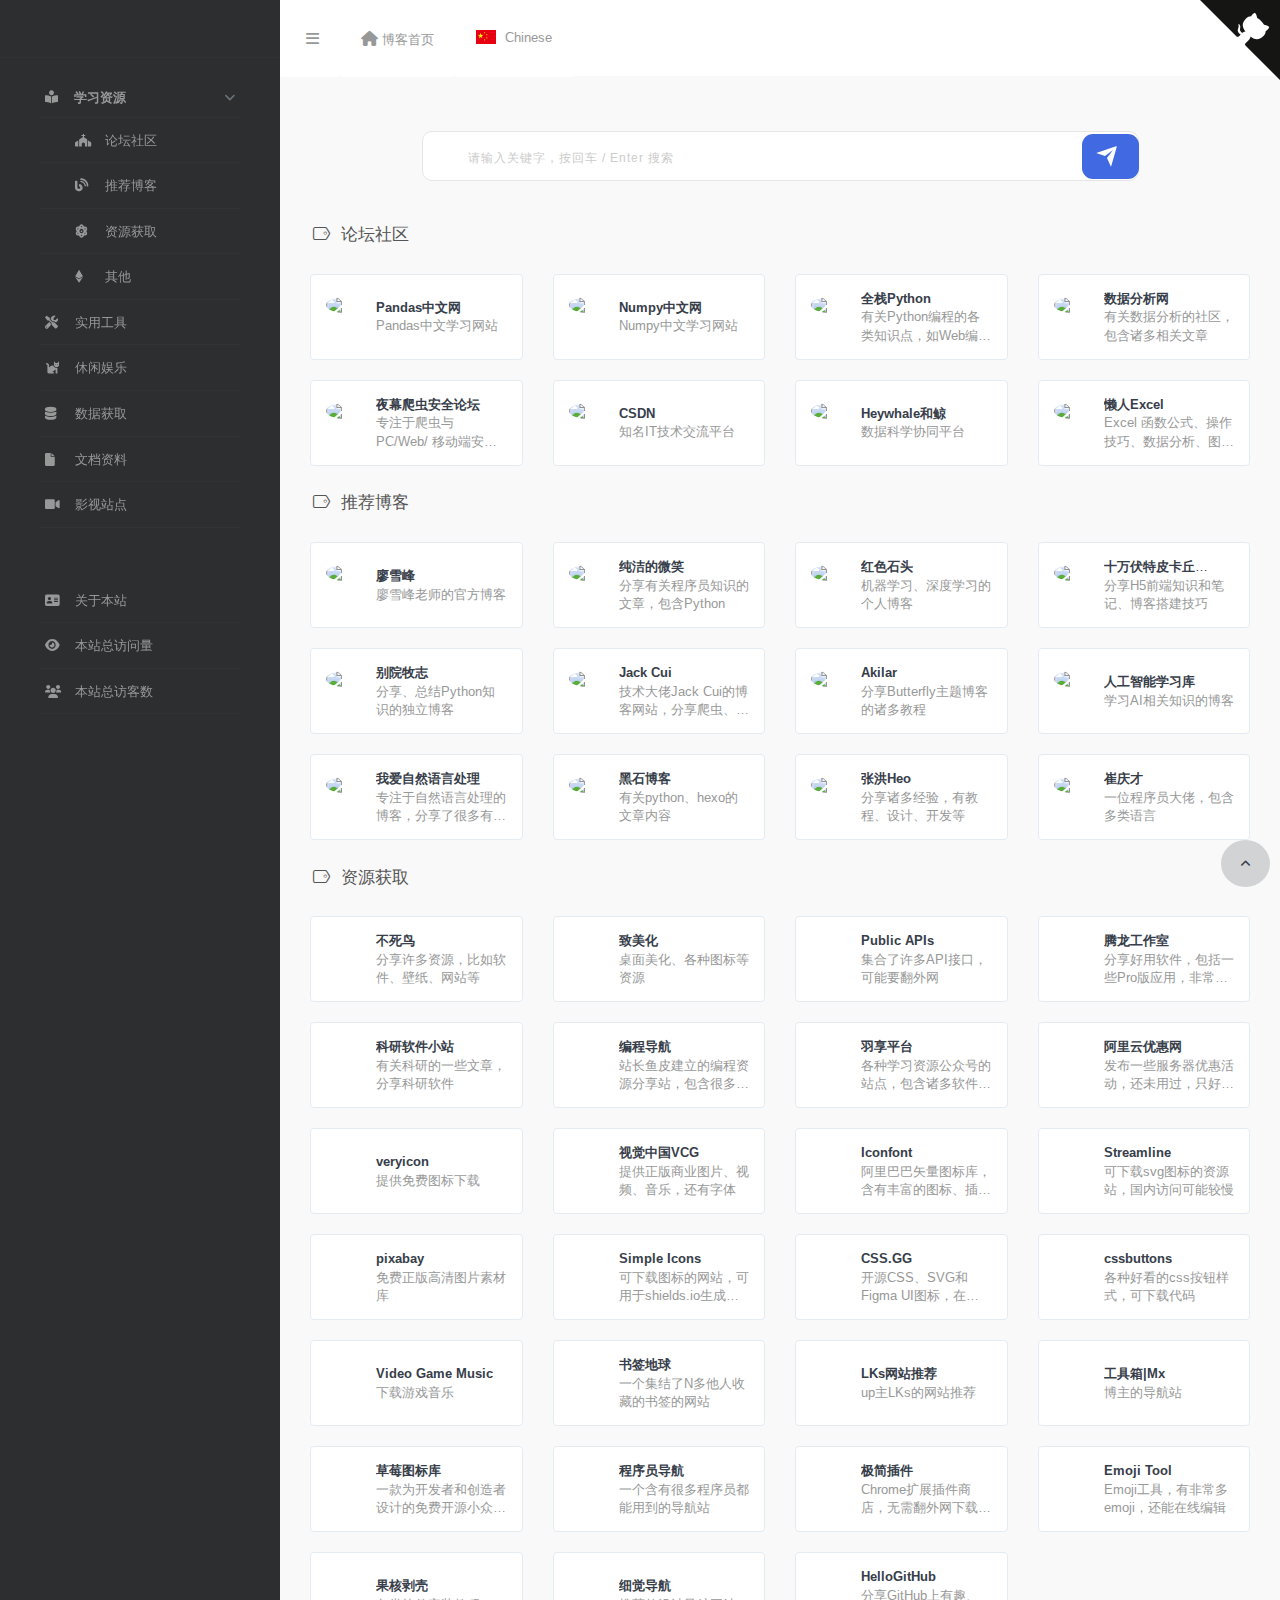
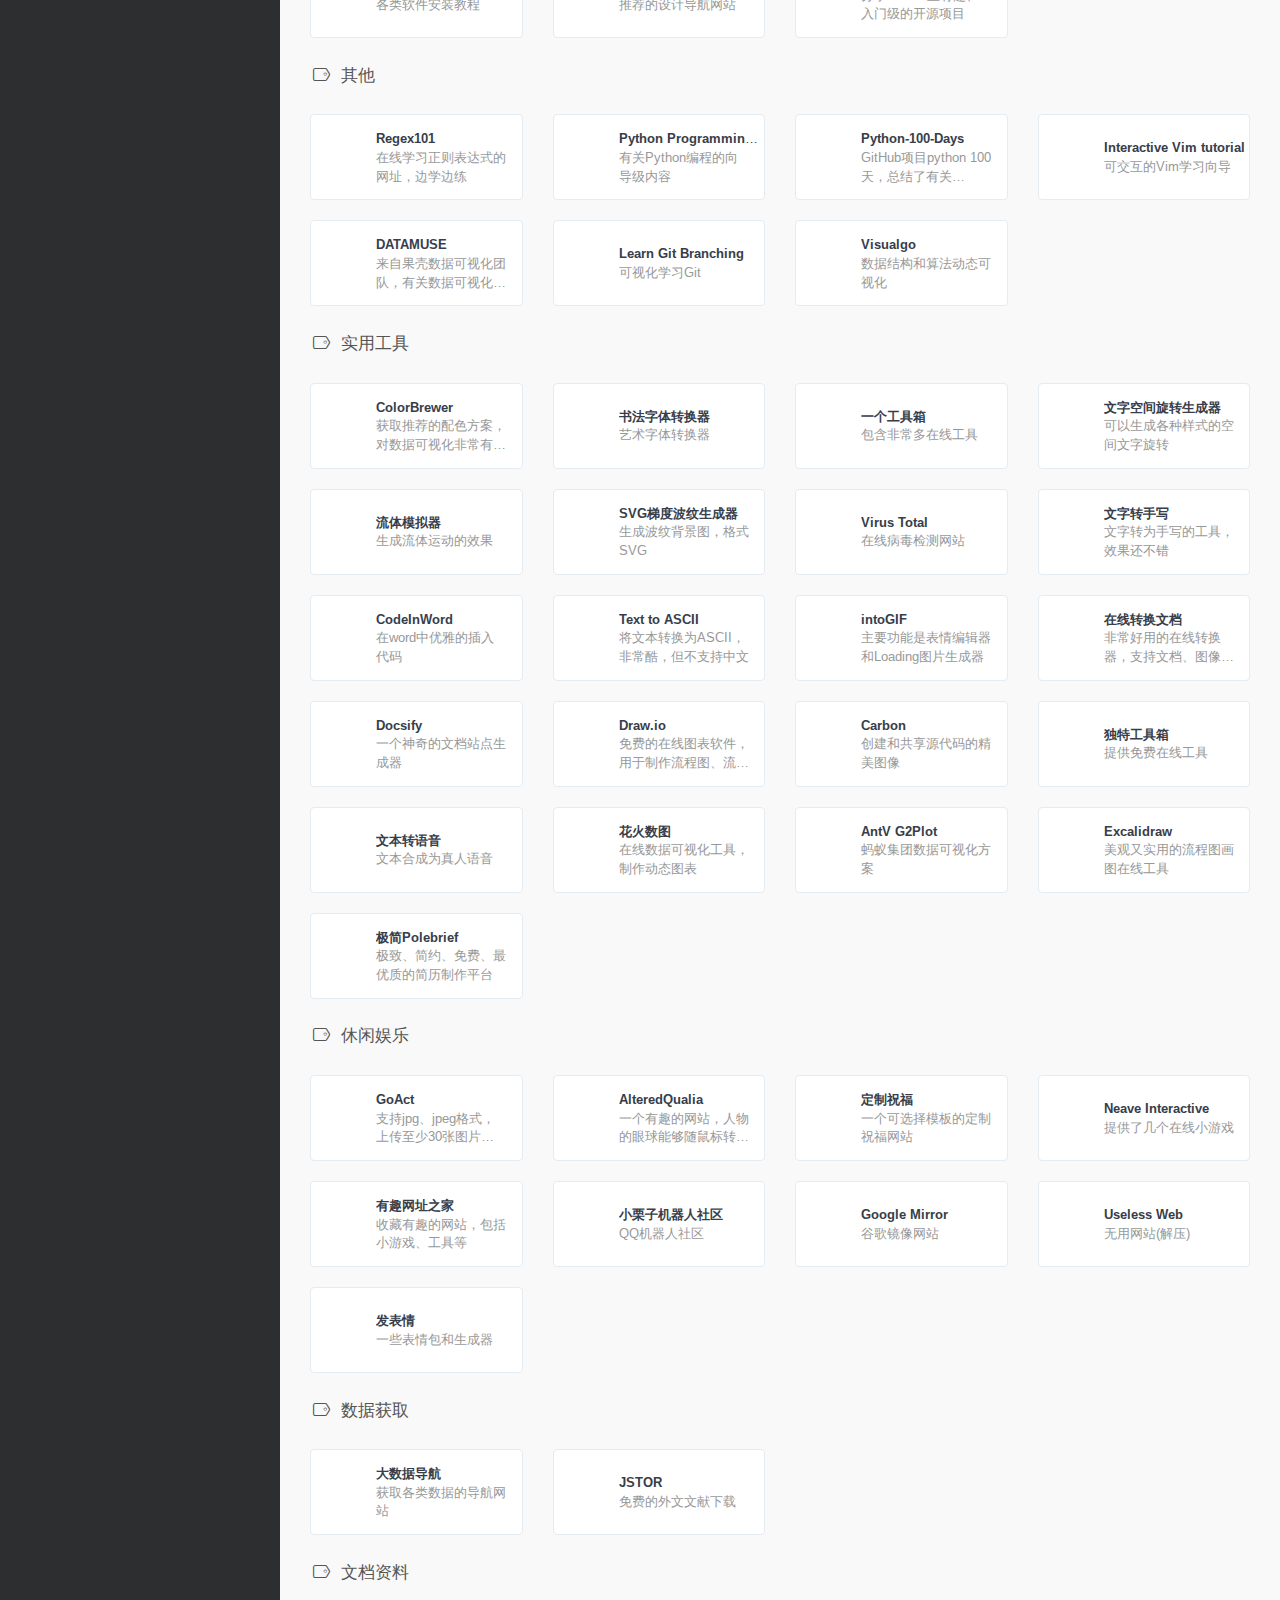
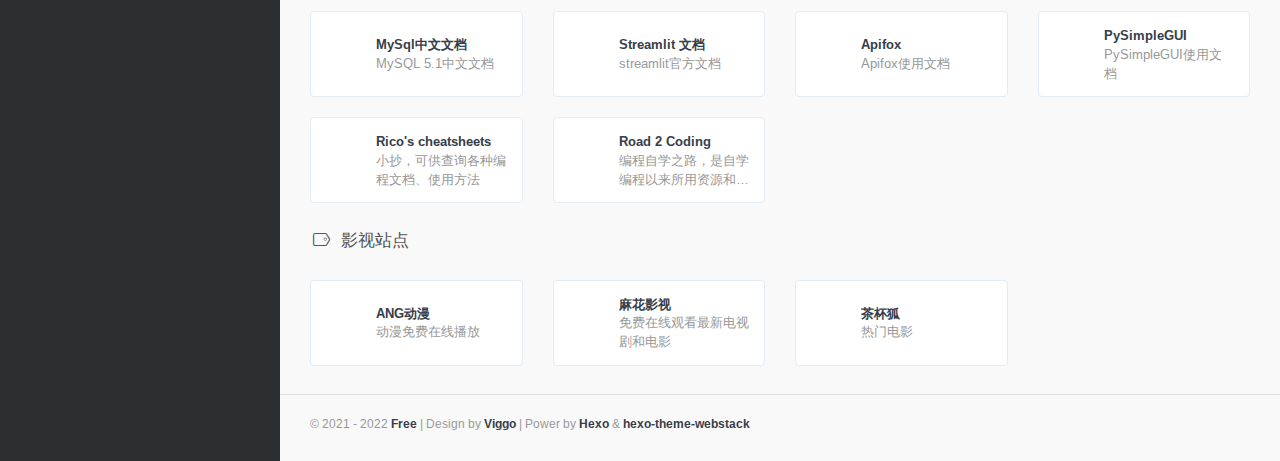
==== commit 8a588e65: "Site updated: 2022-12-26 17:13:52" ====
--- a/index.html
+++ b/index.html
@@ -322,7 +322,7 @@
     <div class="xe-widget xe-conversations box2 label-info" onclick="window.open('https://www.pypandas.cn/', '_blank')" data-toggle="tooltip" data-placement="bottom" title="" data-original-title="https://www.pypandas.cn/">
       <div class="xe-comment-entry">
         <a class="xe-user-img">
-          <img data-src="https://img.whfree.top/pandas%E4%B8%AD%E6%96%87%E7%BD%91.png" class="lozad img-circle" width="40">
+          <img data-src="https://img.whfree.top/website_icon/pandas_chinese_website.png" class="lozad img-circle" width="40">
         </a>
         <div class="xe-comment">
           <a href="#" class="xe-user-name overflowClip_1">
@@ -338,7 +338,7 @@
     <div class="xe-widget xe-conversations box2 label-info" onclick="window.open('https://www.numpy.org.cn/', '_blank')" data-toggle="tooltip" data-placement="bottom" title="" data-original-title="https://www.numpy.org.cn/">
       <div class="xe-comment-entry">
         <a class="xe-user-img">
-          <img data-src="https://img.whfree.top/numpylogo.png" class="lozad img-circle" width="40">
+          <img data-src="https://img.whfree.top/website_icon/numpylogo.png" class="lozad img-circle" width="40">
         </a>
         <div class="xe-comment">
           <a href="#" class="xe-user-name overflowClip_1">
@@ -354,7 +354,7 @@
     <div class="xe-widget xe-conversations box2 label-info" onclick="window.open('https://www.fullstackpython.com/', '_blank')" data-toggle="tooltip" data-placement="bottom" title="" data-original-title="https://www.fullstackpython.com/">
       <div class="xe-comment-entry">
         <a class="xe-user-img">
-          <img data-src="https://img.whfree.top/fullstackpython.png" class="lozad img-circle" width="40">
+          <img data-src="https://img.whfree.top/website_icon/fullstackpython.png" class="lozad img-circle" width="40">
         </a>
         <div class="xe-comment">
           <a href="#" class="xe-user-name overflowClip_1">
@@ -370,7 +370,7 @@
     <div class="xe-widget xe-conversations box2 label-info" onclick="window.open('https://www.afenxi.com/', '_blank')" data-toggle="tooltip" data-placement="bottom" title="" data-original-title="https://www.afenxi.com/">
       <div class="xe-comment-entry">
         <a class="xe-user-img">
-          <img data-src="https://img.whfree.top/afenxi.ico" class="lozad img-circle" width="40">
+          <img data-src="https://img.whfree.top/website_icon/afenxi.ico" class="lozad img-circle" width="40">
         </a>
         <div class="xe-comment">
           <a href="#" class="xe-user-name overflowClip_1">
@@ -386,7 +386,7 @@
     <div class="xe-widget xe-conversations box2 label-info" onclick="window.open('https://bbs.nightteam.cn/', '_blank')" data-toggle="tooltip" data-placement="bottom" title="" data-original-title="https://bbs.nightteam.cn/">
       <div class="xe-comment-entry">
         <a class="xe-user-img">
-          <img data-src="https://img.whfree.top/nightteam.ico" class="lozad img-circle" width="40">
+          <img data-src="https://img.whfree.top/website_icon/nightteam.ico" class="lozad img-circle" width="40">
         </a>
         <div class="xe-comment">
           <a href="#" class="xe-user-name overflowClip_1">
@@ -402,7 +402,7 @@
     <div class="xe-widget xe-conversations box2 label-info" onclick="window.open('https://www.csdn.net/', '_blank')" data-toggle="tooltip" data-placement="bottom" title="" data-original-title="https://www.csdn.net/">
       <div class="xe-comment-entry">
         <a class="xe-user-img">
-          <img data-src="https://img.whfree.top/csdnfavicon.ico" class="lozad img-circle" width="40">
+          <img data-src="https://img.whfree.top/website_icon/csdnfavicon.ico" class="lozad img-circle" width="40">
         </a>
         <div class="xe-comment">
           <a href="#" class="xe-user-name overflowClip_1">
@@ -418,13 +418,29 @@
     <div class="xe-widget xe-conversations box2 label-info" onclick="window.open('https://www.heywhale.com/home/project', '_blank')" data-toggle="tooltip" data-placement="bottom" title="" data-original-title="https://www.heywhale.com/home/project">
       <div class="xe-comment-entry">
         <a class="xe-user-img">
-          <img data-src="https://img.whfree.top/heywhalefavicon.ico" class="lozad img-circle" width="40">
+          <img data-src="https://img.whfree.top/website_icon/heywhalefavicon.ico" class="lozad img-circle" width="40">
         </a>
         <div class="xe-comment">
           <a href="#" class="xe-user-name overflowClip_1">
             <strong>Heywhale和鲸</strong>
           </a>
           <p class="overflowClip_2">数据科学协同平台</p>
+        </div>
+      </div>
+    </div>
+  </div>
+  
+  <div class="col-sm-3">
+    <div class="xe-widget xe-conversations box2 label-info" onclick="window.open('https://www.lanrenexcel.com/', '_blank')" data-toggle="tooltip" data-placement="bottom" title="" data-original-title="https://www.lanrenexcel.com/">
+      <div class="xe-comment-entry">
+        <a class="xe-user-img">
+          <img data-src="https://img.whfree.top/website_icon/lanren_excel_icon.png" class="lozad img-circle" width="40">
+        </a>
+        <div class="xe-comment">
+          <a href="#" class="xe-user-name overflowClip_1">
+            <strong>懒人Excel</strong>
+          </a>
+          <p class="overflowClip_2">Excel 函数公式、操作技巧、数据分析、图表模板、VBA、数据透视表教程</p>
         </div>
       </div>
     </div>
@@ -444,7 +460,7 @@
     <div class="xe-widget xe-conversations box2 label-info" onclick="window.open('https://www.liaoxuefeng.com/', '_blank')" data-toggle="tooltip" data-placement="bottom" title="" data-original-title="https://www.liaoxuefeng.com/">
       <div class="xe-comment-entry">
         <a class="xe-user-img">
-          <img data-src="https://img.whfree.top/liaoxuefeng.ico" class="lozad img-circle" width="40">
+          <img data-src="https://img.whfree.top/website_icon/liaoxuefeng.ico" class="lozad img-circle" width="40">
         </a>
         <div class="xe-comment">
           <a href="#" class="xe-user-name overflowClip_1">
@@ -460,7 +476,7 @@
     <div class="xe-widget xe-conversations box2 label-info" onclick="window.open('http://www.ityouknow.com/', '_blank')" data-toggle="tooltip" data-placement="bottom" title="" data-original-title="http://www.ityouknow.com/">
       <div class="xe-comment-entry">
         <a class="xe-user-img">
-          <img data-src="https://img.whfree.top/ityouknow.ico" class="lozad img-circle" width="40">
+          <img data-src="https://img.whfree.top/website_icon/ityouknow.ico" class="lozad img-circle" width="40">
         </a>
         <div class="xe-comment">
           <a href="#" class="xe-user-name overflowClip_1">
@@ -476,7 +492,7 @@
     <div class="xe-widget xe-conversations box2 label-info" onclick="window.open('https://redstonewill.com/', '_blank')" data-toggle="tooltip" data-placement="bottom" title="" data-original-title="https://redstonewill.com/">
       <div class="xe-comment-entry">
         <a class="xe-user-img">
-          <img data-src="https://img.whfree.top/redstonewill.png" class="lozad img-circle" width="40">
+          <img data-src="https://img.whfree.top/website_icon/redstonewill.png" class="lozad img-circle" width="40">
         </a>
         <div class="xe-comment">
           <a href="#" class="xe-user-name overflowClip_1">
@@ -492,7 +508,7 @@
     <div class="xe-widget xe-conversations box2 label-info" onclick="window.open('https://dyfa.top/', '_blank')" data-toggle="tooltip" data-placement="bottom" title="" data-original-title="https://dyfa.top/">
       <div class="xe-comment-entry">
         <a class="xe-user-img">
-          <img data-src="https://img.whfree.top/nekodeng.png" class="lozad img-circle" width="40">
+          <img data-src="https://img.whfree.top/website_icon/nekodeng.png" class="lozad img-circle" width="40">
         </a>
         <div class="xe-comment">
           <a href="#" class="xe-user-name overflowClip_1">
@@ -508,7 +524,7 @@
     <div class="xe-widget xe-conversations box2 label-info" onclick="window.open('https://masantu.com/', '_blank')" data-toggle="tooltip" data-placement="bottom" title="" data-original-title="https://masantu.com/">
       <div class="xe-comment-entry">
         <a class="xe-user-img">
-          <img data-src="https://img.whfree.top/imoyao.jpg" class="lozad img-circle" width="40">
+          <img data-src="https://img.whfree.top/website_icon/imoyao.jpg" class="lozad img-circle" width="40">
         </a>
         <div class="xe-comment">
           <a href="#" class="xe-user-name overflowClip_1">
@@ -524,7 +540,7 @@
     <div class="xe-widget xe-conversations box2 label-info" onclick="window.open('https://cuijiahua.com/', '_blank')" data-toggle="tooltip" data-placement="bottom" title="" data-original-title="https://cuijiahua.com/">
       <div class="xe-comment-entry">
         <a class="xe-user-img">
-          <img data-src="https://img.whfree.top/jackcui.jpg" class="lozad img-circle" width="40">
+          <img data-src="https://img.whfree.top/website_icon/jackcui.jpg" class="lozad img-circle" width="40">
         </a>
         <div class="xe-comment">
           <a href="#" class="xe-user-name overflowClip_1">
@@ -540,7 +556,7 @@
     <div class="xe-widget xe-conversations box2 label-info" onclick="window.open('https://akilar.top/', '_blank')" data-toggle="tooltip" data-placement="bottom" title="" data-original-title="https://akilar.top/">
       <div class="xe-comment-entry">
         <a class="xe-user-img">
-          <img data-src="https://img.whfree.top/akilar.png" class="lozad img-circle" width="40">
+          <img data-src="https://img.whfree.top/website_icon/akilar.png" class="lozad img-circle" width="40">
         </a>
         <div class="xe-comment">
           <a href="#" class="xe-user-name overflowClip_1">
@@ -556,7 +572,7 @@
     <div class="xe-widget xe-conversations box2 label-info" onclick="window.open('https://easyai.tech/', '_blank')" data-toggle="tooltip" data-placement="bottom" title="" data-original-title="https://easyai.tech/">
       <div class="xe-comment-entry">
         <a class="xe-user-img">
-          <img data-src="https://img.whfree.top/easyai.png" class="lozad img-circle" width="40">
+          <img data-src="https://img.whfree.top/website_icon/easyai.png" class="lozad img-circle" width="40">
         </a>
         <div class="xe-comment">
           <a href="#" class="xe-user-name overflowClip_1">
@@ -572,7 +588,7 @@
     <div class="xe-widget xe-conversations box2 label-info" onclick="window.open('https://www.52nlp.cn/', '_blank')" data-toggle="tooltip" data-placement="bottom" title="" data-original-title="https://www.52nlp.cn/">
       <div class="xe-comment-entry">
         <a class="xe-user-img">
-          <img data-src="https://img.whfree.top/52nlp.png" class="lozad img-circle" width="40">
+          <img data-src="https://img.whfree.top/website_icon/52nlp.png" class="lozad img-circle" width="40">
         </a>
         <div class="xe-comment">
           <a href="#" class="xe-user-name overflowClip_1">
@@ -588,7 +604,7 @@
     <div class="xe-widget xe-conversations box2 label-info" onclick="window.open('https://www.heson10.com/', '_blank')" data-toggle="tooltip" data-placement="bottom" title="" data-original-title="https://www.heson10.com/">
       <div class="xe-comment-entry">
         <a class="xe-user-img">
-          <img data-src="https://img.whfree.top/hesonblog.png" class="lozad img-circle" width="40">
+          <img data-src="https://img.whfree.top/website_icon/hesonblog.png" class="lozad img-circle" width="40">
         </a>
         <div class="xe-comment">
           <a href="#" class="xe-user-name overflowClip_1">
@@ -604,7 +620,7 @@
     <div class="xe-widget xe-conversations box2 label-info" onclick="window.open('https://blog.zhheo.com/', '_blank')" data-toggle="tooltip" data-placement="bottom" title="" data-original-title="https://blog.zhheo.com/">
       <div class="xe-comment-entry">
         <a class="xe-user-img">
-          <img data-src="https://img.whfree.top/zhheoblog.png" class="lozad img-circle" width="40">
+          <img data-src="https://img.whfree.top/website_icon/zhheoblog.png" class="lozad img-circle" width="40">
         </a>
         <div class="xe-comment">
           <a href="#" class="xe-user-name overflowClip_1">
@@ -620,7 +636,7 @@
     <div class="xe-widget xe-conversations box2 label-info" onclick="window.open('https://cuiqingcai.com/', '_blank')" data-toggle="tooltip" data-placement="bottom" title="" data-original-title="https://cuiqingcai.com/">
       <div class="xe-comment-entry">
         <a class="xe-user-img">
-          <img data-src="https://img.whfree.top/earthnoicon.jpg" class="lozad img-circle" width="40">
+          <img data-src="https://img.whfree.top/website_icon/earthnoicon.jpg" class="lozad img-circle" width="40">
         </a>
         <div class="xe-comment">
           <a href="#" class="xe-user-name overflowClip_1">
@@ -646,7 +662,7 @@
     <div class="xe-widget xe-conversations box2 label-info" onclick="window.open('https://iao.su/', '_blank')" data-toggle="tooltip" data-placement="bottom" title="" data-original-title="https://iao.su/">
       <div class="xe-comment-entry">
         <a class="xe-user-img">
-          <img data-src="https://img.whfree.top/iao.png" class="lozad img-circle" width="40">
+          <img data-src="https://img.whfree.top/website_icon/iao.png" class="lozad img-circle" width="40">
         </a>
         <div class="xe-comment">
           <a href="#" class="xe-user-name overflowClip_1">
@@ -662,7 +678,7 @@
     <div class="xe-widget xe-conversations box2 label-info" onclick="window.open('https://zhutix.com/', '_blank')" data-toggle="tooltip" data-placement="bottom" title="" data-original-title="https://zhutix.com/">
       <div class="xe-comment-entry">
         <a class="xe-user-img">
-          <img data-src="https://img.whfree.top/wzshop.ico" class="lozad img-circle" width="40">
+          <img data-src="https://img.whfree.top/website_icon/wzshop.ico" class="lozad img-circle" width="40">
         </a>
         <div class="xe-comment">
           <a href="#" class="xe-user-name overflowClip_1">
@@ -678,7 +694,7 @@
     <div class="xe-widget xe-conversations box2 label-info" onclick="window.open('https://m3o.com/', '_blank')" data-toggle="tooltip" data-placement="bottom" title="" data-original-title="https://m3o.com/">
       <div class="xe-comment-entry">
         <a class="xe-user-img">
-          <img data-src="https://img.whfree.top/publicapis.png" class="lozad img-circle" width="40">
+          <img data-src="https://img.whfree.top/website_icon/publicapis.png" class="lozad img-circle" width="40">
         </a>
         <div class="xe-comment">
           <a href="#" class="xe-user-name overflowClip_1">
@@ -694,7 +710,7 @@
     <div class="xe-widget xe-conversations box2 label-info" onclick="window.open('https://www.tenlonstudio.com/', '_blank')" data-toggle="tooltip" data-placement="bottom" title="" data-original-title="https://www.tenlonstudio.com/">
       <div class="xe-comment-entry">
         <a class="xe-user-img">
-          <img data-src="https://img.whfree.top/tenlonstudio.png" class="lozad img-circle" width="40">
+          <img data-src="https://img.whfree.top/website_icon/tenlonstudio.png" class="lozad img-circle" width="40">
         </a>
         <div class="xe-comment">
           <a href="#" class="xe-user-name overflowClip_1">
@@ -710,7 +726,7 @@
     <div class="xe-widget xe-conversations box2 label-info" onclick="window.open('https://www.sciencesoft.cn/', '_blank')" data-toggle="tooltip" data-placement="bottom" title="" data-original-title="https://www.sciencesoft.cn/">
       <div class="xe-comment-entry">
         <a class="xe-user-img">
-          <img data-src="https://img.whfree.top/sciencesoft.png" class="lozad img-circle" width="40">
+          <img data-src="https://img.whfree.top/website_icon/sciencesoft.png" class="lozad img-circle" width="40">
         </a>
         <div class="xe-comment">
           <a href="#" class="xe-user-name overflowClip_1">
@@ -726,7 +742,7 @@
     <div class="xe-widget xe-conversations box2 label-info" onclick="window.open('https://www.code-nav.cn/', '_blank')" data-toggle="tooltip" data-placement="bottom" title="" data-original-title="https://www.code-nav.cn/">
       <div class="xe-comment-entry">
         <a class="xe-user-img">
-          <img data-src="https://img.whfree.top/codenav.png" class="lozad img-circle" width="40">
+          <img data-src="https://img.whfree.top/website_icon/codenav.png" class="lozad img-circle" width="40">
         </a>
         <div class="xe-comment">
           <a href="#" class="xe-user-name overflowClip_1">
@@ -742,7 +758,7 @@
     <div class="xe-widget xe-conversations box2 label-info" onclick="window.open('http://www.yuzhuyi.ys168.com/', '_blank')" data-toggle="tooltip" data-placement="bottom" title="" data-original-title="http://www.yuzhuyi.ys168.com/">
       <div class="xe-comment-entry">
         <a class="xe-user-img">
-          <img data-src="https://img.whfree.top/yuzhuyi.ico" class="lozad img-circle" width="40">
+          <img data-src="https://img.whfree.top/website_icon/yuzhuyi.ico" class="lozad img-circle" width="40">
         </a>
         <div class="xe-comment">
           <a href="#" class="xe-user-name overflowClip_1">
@@ -758,7 +774,7 @@
     <div class="xe-widget xe-conversations box2 label-info" onclick="window.open('https://www.aliyun.net.cn/', '_blank')" data-toggle="tooltip" data-placement="bottom" title="" data-original-title="https://www.aliyun.net.cn/">
       <div class="xe-comment-entry">
         <a class="xe-user-img">
-          <img data-src="https://img.whfree.top/aliyunyh.ico" class="lozad img-circle" width="40">
+          <img data-src="https://img.whfree.top/website_icon/aliyunyh.ico" class="lozad img-circle" width="40">
         </a>
         <div class="xe-comment">
           <a href="#" class="xe-user-name overflowClip_1">
@@ -774,7 +790,7 @@
     <div class="xe-widget xe-conversations box2 label-info" onclick="window.open('https://www.veryicon.com/', '_blank')" data-toggle="tooltip" data-placement="bottom" title="" data-original-title="https://www.veryicon.com/">
       <div class="xe-comment-entry">
         <a class="xe-user-img">
-          <img data-src="https://img.whfree.top/veryicon.ico" class="lozad img-circle" width="40">
+          <img data-src="https://img.whfree.top/website_icon/veryicon.ico" class="lozad img-circle" width="40">
         </a>
         <div class="xe-comment">
           <a href="#" class="xe-user-name overflowClip_1">
@@ -790,7 +806,7 @@
     <div class="xe-widget xe-conversations box2 label-info" onclick="window.open('https://www.vcg.com/', '_blank')" data-toggle="tooltip" data-placement="bottom" title="" data-original-title="https://www.vcg.com/">
       <div class="xe-comment-entry">
         <a class="xe-user-img">
-          <img data-src="https://img.whfree.top/vcgshijuezhongguo.ico" class="lozad img-circle" width="40">
+          <img data-src="https://img.whfree.top/website_icon/vcgshijuezhongguo.ico" class="lozad img-circle" width="40">
         </a>
         <div class="xe-comment">
           <a href="#" class="xe-user-name overflowClip_1">
@@ -806,7 +822,7 @@
     <div class="xe-widget xe-conversations box2 label-info" onclick="window.open('https://www.iconfont.cn', '_blank')" data-toggle="tooltip" data-placement="bottom" title="" data-original-title="https://www.iconfont.cn">
       <div class="xe-comment-entry">
         <a class="xe-user-img">
-          <img data-src="https://img.whfree.top/iconfont.png" class="lozad img-circle" width="40">
+          <img data-src="https://img.whfree.top/website_icon/iconfont.png" class="lozad img-circle" width="40">
         </a>
         <div class="xe-comment">
           <a href="#" class="xe-user-name overflowClip_1">
@@ -822,7 +838,7 @@
     <div class="xe-widget xe-conversations box2 label-info" onclick="window.open('https://app.streamlinehq.com/', '_blank')" data-toggle="tooltip" data-placement="bottom" title="" data-original-title="https://app.streamlinehq.com/">
       <div class="xe-comment-entry">
         <a class="xe-user-img">
-          <img data-src="https://img.whfree.top/streamlineicons.png" class="lozad img-circle" width="40">
+          <img data-src="https://img.whfree.top/website_icon/streamlineicons.png" class="lozad img-circle" width="40">
         </a>
         <div class="xe-comment">
           <a href="#" class="xe-user-name overflowClip_1">
@@ -838,7 +854,7 @@
     <div class="xe-widget xe-conversations box2 label-info" onclick="window.open('https://pixabay.com/zh/', '_blank')" data-toggle="tooltip" data-placement="bottom" title="" data-original-title="https://pixabay.com/zh/">
       <div class="xe-comment-entry">
         <a class="xe-user-img">
-          <img data-src="https://img.whfree.top/pixabay.png" class="lozad img-circle" width="40">
+          <img data-src="https://img.whfree.top/website_icon/pixabay.png" class="lozad img-circle" width="40">
         </a>
         <div class="xe-comment">
           <a href="#" class="xe-user-name overflowClip_1">
@@ -854,7 +870,7 @@
     <div class="xe-widget xe-conversations box2 label-info" onclick="window.open('https://simpleicons.org/', '_blank')" data-toggle="tooltip" data-placement="bottom" title="" data-original-title="https://simpleicons.org/">
       <div class="xe-comment-entry">
         <a class="xe-user-img">
-          <img data-src="https://img.whfree.top/simpleicon.ico" class="lozad img-circle" width="40">
+          <img data-src="https://img.whfree.top/website_icon/simpleicon.ico" class="lozad img-circle" width="40">
         </a>
         <div class="xe-comment">
           <a href="#" class="xe-user-name overflowClip_1">
@@ -870,7 +886,7 @@
     <div class="xe-widget xe-conversations box2 label-info" onclick="window.open('https://css.gg/', '_blank')" data-toggle="tooltip" data-placement="bottom" title="" data-original-title="https://css.gg/">
       <div class="xe-comment-entry">
         <a class="xe-user-img">
-          <img data-src="https://img.whfree.top/cssggicon.png" class="lozad img-circle" width="40">
+          <img data-src="https://img.whfree.top/website_icon/cssggicon.png" class="lozad img-circle" width="40">
         </a>
         <div class="xe-comment">
           <a href="#" class="xe-user-name overflowClip_1">
@@ -886,7 +902,7 @@
     <div class="xe-widget xe-conversations box2 label-info" onclick="window.open('https://cssbuttons.io/', '_blank')" data-toggle="tooltip" data-placement="bottom" title="" data-original-title="https://cssbuttons.io/">
       <div class="xe-comment-entry">
         <a class="xe-user-img">
-          <img data-src="https://img.whfree.top/cssbuttonswww_favicon.ico" class="lozad img-circle" width="40">
+          <img data-src="https://img.whfree.top/website_icon/cssbuttonswww_favicon.ico" class="lozad img-circle" width="40">
         </a>
         <div class="xe-comment">
           <a href="#" class="xe-user-name overflowClip_1">
@@ -902,7 +918,7 @@
     <div class="xe-widget xe-conversations box2 label-info" onclick="window.open('https://downloads.khinsider.com/', '_blank')" data-toggle="tooltip" data-placement="bottom" title="" data-original-title="https://downloads.khinsider.com/">
       <div class="xe-comment-entry">
         <a class="xe-user-img">
-          <img data-src="https://img.whfree.top/video_game_music_downloads_favicon.ico" class="lozad img-circle" width="40">
+          <img data-src="https://img.whfree.top/website_icon/video_game_music_downloads_favicon.ico" class="lozad img-circle" width="40">
         </a>
         <div class="xe-comment">
           <a href="#" class="xe-user-name overflowClip_1">
@@ -918,7 +934,7 @@
     <div class="xe-widget xe-conversations box2 label-info" onclick="window.open('https://www.bookmarkearth.com/', '_blank')" data-toggle="tooltip" data-placement="bottom" title="" data-original-title="https://www.bookmarkearth.com/">
       <div class="xe-comment-entry">
         <a class="xe-user-img">
-          <img data-src="https://img.whfree.top/bookmarkearth_favicon.ico" class="lozad img-circle" width="40">
+          <img data-src="https://img.whfree.top/website_icon/bookmarkearth_favicon.ico" class="lozad img-circle" width="40">
         </a>
         <div class="xe-comment">
           <a href="#" class="xe-user-name overflowClip_1">
@@ -934,7 +950,7 @@
     <div class="xe-widget xe-conversations box2 label-info" onclick="window.open('https://xiangjianan.gitee.io/lks/', '_blank')" data-toggle="tooltip" data-placement="bottom" title="" data-original-title="https://xiangjianan.gitee.io/lks/">
       <div class="xe-comment-entry">
         <a class="xe-user-img">
-          <img data-src="https://img.whfree.top/lks_xiangjianan_icon.png" class="lozad img-circle" width="40">
+          <img data-src="https://img.whfree.top/website_icon/lks_xiangjianan_icon.png" class="lozad img-circle" width="40">
         </a>
         <div class="xe-comment">
           <a href="#" class="xe-user-name overflowClip_1">
@@ -950,7 +966,7 @@
     <div class="xe-widget xe-conversations box2 label-info" onclick="window.open('https://www.wwru.cn/box/', '_blank')" data-toggle="tooltip" data-placement="bottom" title="" data-original-title="https://www.wwru.cn/box/">
       <div class="xe-comment-entry">
         <a class="xe-user-img">
-          <img data-src="https://img.whfree.top/mx_navgation_logo.png" class="lozad img-circle" width="40">
+          <img data-src="https://img.whfree.top/website_icon/mx_navgation_logo.png" class="lozad img-circle" width="40">
         </a>
         <div class="xe-comment">
           <a href="#" class="xe-user-name overflowClip_1">
@@ -966,7 +982,7 @@
     <div class="xe-widget xe-conversations box2 label-info" onclick="window.open('http://chuangzaoshi.com/icon/#', '_blank')" data-toggle="tooltip" data-placement="bottom" title="" data-original-title="http://chuangzaoshi.com/icon/#">
       <div class="xe-comment-entry">
         <a class="xe-user-img">
-          <img data-src="https://img.whfree.top/caomei_icon_favicon.png" class="lozad img-circle" width="40">
+          <img data-src="https://img.whfree.top/website_icon/caomei_icon_favicon.png" class="lozad img-circle" width="40">
         </a>
         <div class="xe-comment">
           <a href="#" class="xe-user-name overflowClip_1">
@@ -982,7 +998,7 @@
     <div class="xe-widget xe-conversations box2 label-info" onclick="window.open('http://tooool.org/', '_blank')" data-toggle="tooltip" data-placement="bottom" title="" data-original-title="http://tooool.org/">
       <div class="xe-comment-entry">
         <a class="xe-user-img">
-          <img data-src="https://img.whfree.top/cxytool.ico" class="lozad img-circle" width="40">
+          <img data-src="https://img.whfree.top/website_icon/cxytool.ico" class="lozad img-circle" width="40">
         </a>
         <div class="xe-comment">
           <a href="#" class="xe-user-name overflowClip_1">
@@ -998,7 +1014,7 @@
     <div class="xe-widget xe-conversations box2 label-info" onclick="window.open('https://chrome.zzzmh.cn/', '_blank')" data-toggle="tooltip" data-placement="bottom" title="" data-original-title="https://chrome.zzzmh.cn/">
       <div class="xe-comment-entry">
         <a class="xe-user-img">
-          <img data-src="https://img.whfree.top/chromezzzmh.ico" class="lozad img-circle" width="40">
+          <img data-src="https://img.whfree.top/website_icon/chromezzzmh.ico" class="lozad img-circle" width="40">
         </a>
         <div class="xe-comment">
           <a href="#" class="xe-user-name overflowClip_1">
@@ -1014,7 +1030,7 @@
     <div class="xe-widget xe-conversations box2 label-info" onclick="window.open('https://emojitool.com/', '_blank')" data-toggle="tooltip" data-placement="bottom" title="" data-original-title="https://emojitool.com/">
       <div class="xe-comment-entry">
         <a class="xe-user-img">
-          <img data-src="https://img.whfree.top/emojicopiar.png" class="lozad img-circle" width="40">
+          <img data-src="https://img.whfree.top/website_icon/emojicopiar.png" class="lozad img-circle" width="40">
         </a>
         <div class="xe-comment">
           <a href="#" class="xe-user-name overflowClip_1">
@@ -1030,7 +1046,7 @@
     <div class="xe-widget xe-conversations box2 label-info" onclick="window.open('https://www.ghxi.com/', '_blank')" data-toggle="tooltip" data-placement="bottom" title="" data-original-title="https://www.ghxi.com/">
       <div class="xe-comment-entry">
         <a class="xe-user-img">
-          <img data-src="https://img.whfree.top/ghxifavicon.ico" class="lozad img-circle" width="40">
+          <img data-src="https://img.whfree.top/website_icon/ghxifavicon.ico" class="lozad img-circle" width="40">
         </a>
         <div class="xe-comment">
           <a href="#" class="xe-user-name overflowClip_1">
@@ -1046,7 +1062,7 @@
     <div class="xe-widget xe-conversations box2 label-info" onclick="window.open('http://www.design-code.cn/', '_blank')" data-toggle="tooltip" data-placement="bottom" title="" data-original-title="http://www.design-code.cn/">
       <div class="xe-comment-entry">
         <a class="xe-user-img">
-          <img data-src="https://img.whfree.top/design-code-logo-favicon.ico" class="lozad img-circle" width="40">
+          <img data-src="https://img.whfree.top/website_icon/design-code-logo-favicon.ico" class="lozad img-circle" width="40">
         </a>
         <div class="xe-comment">
           <a href="#" class="xe-user-name overflowClip_1">
@@ -1062,7 +1078,7 @@
     <div class="xe-widget xe-conversations box2 label-info" onclick="window.open('https://hellogithub.com/', '_blank')" data-toggle="tooltip" data-placement="bottom" title="" data-original-title="https://hellogithub.com/">
       <div class="xe-comment-entry">
         <a class="xe-user-img">
-          <img data-src="https://img.whfree.top/hellogithub_favicon.ico" class="lozad img-circle" width="40">
+          <img data-src="https://img.whfree.top/website_icon/hellogithub_favicon.ico" class="lozad img-circle" width="40">
         </a>
         <div class="xe-comment">
           <a href="#" class="xe-user-name overflowClip_1">
@@ -1088,7 +1104,7 @@
     <div class="xe-widget xe-conversations box2 label-info" onclick="window.open('https://regex101.com/', '_blank')" data-toggle="tooltip" data-placement="bottom" title="" data-original-title="https://regex101.com/">
       <div class="xe-comment-entry">
         <a class="xe-user-img">
-          <img data-src="https://img.whfree.top/regex101.png" class="lozad img-circle" width="40">
+          <img data-src="https://img.whfree.top/website_icon/regex101.png" class="lozad img-circle" width="40">
         </a>
         <div class="xe-comment">
           <a href="#" class="xe-user-name overflowClip_1">
@@ -1104,7 +1120,7 @@
     <div class="xe-widget xe-conversations box2 label-info" onclick="window.open('https://pythonprogramming.net/', '_blank')" data-toggle="tooltip" data-placement="bottom" title="" data-original-title="https://pythonprogramming.net/">
       <div class="xe-comment-entry">
         <a class="xe-user-img">
-          <img data-src="https://img.whfree.top/pythonprogramming.ico" class="lozad img-circle" width="40">
+          <img data-src="https://img.whfree.top/website_icon/pythonprogramming.ico" class="lozad img-circle" width="40">
         </a>
         <div class="xe-comment">
           <a href="#" class="xe-user-name overflowClip_1">
@@ -1120,7 +1136,7 @@
     <div class="xe-widget xe-conversations box2 label-info" onclick="window.open('https://github.com/jackfrued/Python-100-Days', '_blank')" data-toggle="tooltip" data-placement="bottom" title="" data-original-title="https://github.com/jackfrued/Python-100-Days">
       <div class="xe-comment-entry">
         <a class="xe-user-img">
-          <img data-src="https://img.whfree.top/githubicon.png" class="lozad img-circle" width="40">
+          <img data-src="https://img.whfree.top/website_icon/githubicon.png" class="lozad img-circle" width="40">
         </a>
         <div class="xe-comment">
           <a href="#" class="xe-user-name overflowClip_1">
@@ -1136,7 +1152,7 @@
     <div class="xe-widget xe-conversations box2 label-info" onclick="window.open('https://www.openvim.com/', '_blank')" data-toggle="tooltip" data-placement="bottom" title="" data-original-title="https://www.openvim.com/">
       <div class="xe-comment-entry">
         <a class="xe-user-img">
-          <img data-src="https://img.whfree.top/openvim.png" class="lozad img-circle" width="40">
+          <img data-src="https://img.whfree.top/website_icon/openvim.png" class="lozad img-circle" width="40">
         </a>
         <div class="xe-comment">
           <a href="#" class="xe-user-name overflowClip_1">
@@ -1152,7 +1168,7 @@
     <div class="xe-widget xe-conversations box2 label-info" onclick="window.open('https://datamuse.guokr.com/home', '_blank')" data-toggle="tooltip" data-placement="bottom" title="" data-original-title="https://datamuse.guokr.com/home">
       <div class="xe-comment-entry">
         <a class="xe-user-img">
-          <img data-src="https://img.whfree.top/datamuse.ico" class="lozad img-circle" width="40">
+          <img data-src="https://img.whfree.top/website_icon/datamuse.ico" class="lozad img-circle" width="40">
         </a>
         <div class="xe-comment">
           <a href="#" class="xe-user-name overflowClip_1">
@@ -1168,7 +1184,7 @@
     <div class="xe-widget xe-conversations box2 label-info" onclick="window.open('https://learngitbranching.js.org/?locale=zh_CN', '_blank')" data-toggle="tooltip" data-placement="bottom" title="" data-original-title="https://learngitbranching.js.org/?locale=zh_CN">
       <div class="xe-comment-entry">
         <a class="xe-user-img">
-          <img data-src="https://img.whfree.top/learn_git_branching_favicon.ico" class="lozad img-circle" width="40">
+          <img data-src="https://img.whfree.top/website_icon/learn_git_branching_favicon.ico" class="lozad img-circle" width="40">
         </a>
         <div class="xe-comment">
           <a href="#" class="xe-user-name overflowClip_1">
@@ -1184,7 +1200,7 @@
     <div class="xe-widget xe-conversations box2 label-info" onclick="window.open('https://visualgo.net/zh', '_blank')" data-toggle="tooltip" data-placement="bottom" title="" data-original-title="https://visualgo.net/zh">
       <div class="xe-comment-entry">
         <a class="xe-user-img">
-          <img data-src="https://img.whfree.top/visualgo_favicon.png" class="lozad img-circle" width="40">
+          <img data-src="https://img.whfree.top/website_icon/visualgo_favicon.png" class="lozad img-circle" width="40">
         </a>
         <div class="xe-comment">
           <a href="#" class="xe-user-name overflowClip_1">
@@ -1214,7 +1230,7 @@
     <div class="xe-widget xe-conversations box2 label-info" onclick="window.open('https://colorbrewer2.org/', '_blank')" data-toggle="tooltip" data-placement="bottom" title="" data-original-title="https://colorbrewer2.org/">
       <div class="xe-comment-entry">
         <a class="xe-user-img">
-          <img data-src="https://img.whfree.top/colorbrewer2.ico" class="lozad img-circle" width="40">
+          <img data-src="https://img.whfree.top/website_icon/colorbrewer2.ico" class="lozad img-circle" width="40">
         </a>
         <div class="xe-comment">
           <a href="#" class="xe-user-name overflowClip_1">
@@ -1230,7 +1246,7 @@
     <div class="xe-widget xe-conversations box2 label-info" onclick="window.open('http://www.diyiziti.com/', '_blank')" data-toggle="tooltip" data-placement="bottom" title="" data-original-title="http://www.diyiziti.com/">
       <div class="xe-comment-entry">
         <a class="xe-user-img">
-          <img data-src="https://img.whfree.top/diyiziti.ico" class="lozad img-circle" width="40">
+          <img data-src="https://img.whfree.top/website_icon/diyiziti.ico" class="lozad img-circle" width="40">
         </a>
         <div class="xe-comment">
           <a href="#" class="xe-user-name overflowClip_1">
@@ -1246,7 +1262,7 @@
     <div class="xe-widget xe-conversations box2 label-info" onclick="window.open('http://www.atoolbox.net/', '_blank')" data-toggle="tooltip" data-placement="bottom" title="" data-original-title="http://www.atoolbox.net/">
       <div class="xe-comment-entry">
         <a class="xe-user-img">
-          <img data-src="https://img.whfree.top/atoolbox.ico" class="lozad img-circle" width="40">
+          <img data-src="https://img.whfree.top/website_icon/atoolbox.ico" class="lozad img-circle" width="40">
         </a>
         <div class="xe-comment">
           <a href="#" class="xe-user-name overflowClip_1">
@@ -1262,7 +1278,7 @@
     <div class="xe-widget xe-conversations box2 label-info" onclick="window.open('https://spacetypegenerator.com/', '_blank')" data-toggle="tooltip" data-placement="bottom" title="" data-original-title="https://spacetypegenerator.com/">
       <div class="xe-comment-entry">
         <a class="xe-user-img">
-          <img data-src="https://img.whfree.top/earthnoicon.jpg" class="lozad img-circle" width="40">
+          <img data-src="https://img.whfree.top/website_icon/earthnoicon.jpg" class="lozad img-circle" width="40">
         </a>
         <div class="xe-comment">
           <a href="#" class="xe-user-name overflowClip_1">
@@ -1278,7 +1294,7 @@
     <div class="xe-widget xe-conversations box2 label-info" onclick="window.open('https://paveldogreat.github.io/WebGL-Fluid-Simulation/', '_blank')" data-toggle="tooltip" data-placement="bottom" title="" data-original-title="https://paveldogreat.github.io/WebGL-Fluid-Simulation/">
       <div class="xe-comment-entry">
         <a class="xe-user-img">
-          <img data-src="https://img.whfree.top/webglfluidsimulation.png" class="lozad img-circle" width="40">
+          <img data-src="https://img.whfree.top/website_icon/webglfluidsimulation.png" class="lozad img-circle" width="40">
         </a>
         <div class="xe-comment">
           <a href="#" class="xe-user-name overflowClip_1">
@@ -1294,7 +1310,7 @@
     <div class="xe-widget xe-conversations box2 label-info" onclick="window.open('https://codepen.io/pissang/full/geajpX', '_blank')" data-toggle="tooltip" data-placement="bottom" title="" data-original-title="https://codepen.io/pissang/full/geajpX">
       <div class="xe-comment-entry">
         <a class="xe-user-img">
-          <img data-src="https://img.whfree.top/svggradientwavegenerator.ico" class="lozad img-circle" width="40">
+          <img data-src="https://img.whfree.top/website_icon/svggradientwavegenerator.ico" class="lozad img-circle" width="40">
         </a>
         <div class="xe-comment">
           <a href="#" class="xe-user-name overflowClip_1">
@@ -1310,7 +1326,7 @@
     <div class="xe-widget xe-conversations box2 label-info" onclick="window.open('https://www.virustotal.com/gui/home/search', '_blank')" data-toggle="tooltip" data-placement="bottom" title="" data-original-title="https://www.virustotal.com/gui/home/search">
       <div class="xe-comment-entry">
         <a class="xe-user-img">
-          <img data-src="https://img.whfree.top/virustotal.png" class="lozad img-circle" width="40">
+          <img data-src="https://img.whfree.top/website_icon/virustotal.png" class="lozad img-circle" width="40">
         </a>
         <div class="xe-comment">
           <a href="#" class="xe-user-name overflowClip_1">
@@ -1326,7 +1342,7 @@
     <div class="xe-widget xe-conversations box2 label-info" onclick="window.open('https://saurabhdaware.github.io/text-to-handwriting/', '_blank')" data-toggle="tooltip" data-placement="bottom" title="" data-original-title="https://saurabhdaware.github.io/text-to-handwriting/">
       <div class="xe-comment-entry">
         <a class="xe-user-img">
-          <img data-src="https://img.whfree.top/texttohandwriting.png" class="lozad img-circle" width="40">
+          <img data-src="https://img.whfree.top/website_icon/texttohandwriting.png" class="lozad img-circle" width="40">
         </a>
         <div class="xe-comment">
           <a href="#" class="xe-user-name overflowClip_1">
@@ -1342,7 +1358,7 @@
     <div class="xe-widget xe-conversations box2 label-info" onclick="window.open('http://www.codeinword.com/', '_blank')" data-toggle="tooltip" data-placement="bottom" title="" data-original-title="http://www.codeinword.com/">
       <div class="xe-comment-entry">
         <a class="xe-user-img">
-          <img data-src="https://img.whfree.top/earthnoicon.jpg" class="lozad img-circle" width="40">
+          <img data-src="https://img.whfree.top/website_icon/earthnoicon.jpg" class="lozad img-circle" width="40">
         </a>
         <div class="xe-comment">
           <a href="#" class="xe-user-name overflowClip_1">
@@ -1358,7 +1374,7 @@
     <div class="xe-widget xe-conversations box2 label-info" onclick="window.open('http://patorjk.com/software/taag/', '_blank')" data-toggle="tooltip" data-placement="bottom" title="" data-original-title="http://patorjk.com/software/taag/">
       <div class="xe-comment-entry">
         <a class="xe-user-img">
-          <img data-src="https://img.whfree.top/earthnoicon.jpg" class="lozad img-circle" width="40">
+          <img data-src="https://img.whfree.top/website_icon/earthnoicon.jpg" class="lozad img-circle" width="40">
         </a>
         <div class="xe-comment">
           <a href="#" class="xe-user-name overflowClip_1">
@@ -1374,7 +1390,7 @@
     <div class="xe-widget xe-conversations box2 label-info" onclick="window.open('https://www.intogif.com/', '_blank')" data-toggle="tooltip" data-placement="bottom" title="" data-original-title="https://www.intogif.com/">
       <div class="xe-comment-entry">
         <a class="xe-user-img">
-          <img data-src="https://img.whfree.top/intogif.ico" class="lozad img-circle" width="40">
+          <img data-src="https://img.whfree.top/website_icon/intogif.ico" class="lozad img-circle" width="40">
         </a>
         <div class="xe-comment">
           <a href="#" class="xe-user-name overflowClip_1">
@@ -1390,7 +1406,7 @@
     <div class="xe-widget xe-conversations box2 label-info" onclick="window.open('https://www.aconvert.com/cn/', '_blank')" data-toggle="tooltip" data-placement="bottom" title="" data-original-title="https://www.aconvert.com/cn/">
       <div class="xe-comment-entry">
         <a class="xe-user-img">
-          <img data-src="https://img.whfree.top/aconvert.ico" class="lozad img-circle" width="40">
+          <img data-src="https://img.whfree.top/website_icon/aconvert.ico" class="lozad img-circle" width="40">
         </a>
         <div class="xe-comment">
           <a href="#" class="xe-user-name overflowClip_1">
@@ -1406,7 +1422,7 @@
     <div class="xe-widget xe-conversations box2 label-info" onclick="window.open('https://docsify.js.org/#/', '_blank')" data-toggle="tooltip" data-placement="bottom" title="" data-original-title="https://docsify.js.org/#/">
       <div class="xe-comment-entry">
         <a class="xe-user-img">
-          <img data-src="https://img.whfree.top/docsifyfavicon.ico" class="lozad img-circle" width="40">
+          <img data-src="https://img.whfree.top/website_icon/docsifyfavicon.ico" class="lozad img-circle" width="40">
         </a>
         <div class="xe-comment">
           <a href="#" class="xe-user-name overflowClip_1">
@@ -1422,7 +1438,7 @@
     <div class="xe-widget xe-conversations box2 label-info" onclick="window.open('https://app.diagrams.net/', '_blank')" data-toggle="tooltip" data-placement="bottom" title="" data-original-title="https://app.diagrams.net/">
       <div class="xe-comment-entry">
         <a class="xe-user-img">
-          <img data-src="https://img.whfree.top/diagramsfavicon.ico" class="lozad img-circle" width="40">
+          <img data-src="https://img.whfree.top/website_icon/diagramsfavicon.ico" class="lozad img-circle" width="40">
         </a>
         <div class="xe-comment">
           <a href="#" class="xe-user-name overflowClip_1">
@@ -1438,7 +1454,7 @@
     <div class="xe-widget xe-conversations box2 label-info" onclick="window.open('https://carbon.now.sh/', '_blank')" data-toggle="tooltip" data-placement="bottom" title="" data-original-title="https://carbon.now.sh/">
       <div class="xe-comment-entry">
         <a class="xe-user-img">
-          <img data-src="https://img.whfree.top/carbonicon.png" class="lozad img-circle" width="40">
+          <img data-src="https://img.whfree.top/website_icon/carbonicon.png" class="lozad img-circle" width="40">
         </a>
         <div class="xe-comment">
           <a href="#" class="xe-user-name overflowClip_1">
@@ -1454,7 +1470,7 @@
     <div class="xe-widget xe-conversations box2 label-info" onclick="window.open('https://www.dute.org/', '_blank')" data-toggle="tooltip" data-placement="bottom" title="" data-original-title="https://www.dute.org/">
       <div class="xe-comment-entry">
         <a class="xe-user-img">
-          <img data-src="https://img.whfree.top/dutetoolsfavicon.ico" class="lozad img-circle" width="40">
+          <img data-src="https://img.whfree.top/website_icon/dutetoolsfavicon.ico" class="lozad img-circle" width="40">
         </a>
         <div class="xe-comment">
           <a href="#" class="xe-user-name overflowClip_1">
@@ -1470,7 +1486,7 @@
     <div class="xe-widget xe-conversations box2 label-info" onclick="window.open('https://azure.microsoft.com/zh-cn/services/cognitive-services/text-to-speech/#overview', '_blank')" data-toggle="tooltip" data-placement="bottom" title="" data-original-title="https://azure.microsoft.com/zh-cn/services/cognitive-services/text-to-speech/#overview">
       <div class="xe-comment-entry">
         <a class="xe-user-img">
-          <img data-src="https://img.whfree.top/azure_texttospeech_favicon.ico" class="lozad img-circle" width="40">
+          <img data-src="https://img.whfree.top/website_icon/azure_texttospeech_favicon.ico" class="lozad img-circle" width="40">
         </a>
         <div class="xe-comment">
           <a href="#" class="xe-user-name overflowClip_1">
@@ -1486,7 +1502,7 @@
     <div class="xe-widget xe-conversations box2 label-info" onclick="window.open('https://hanabi.data-viz.cn/index?lang=zh-CN', '_blank')" data-toggle="tooltip" data-placement="bottom" title="" data-original-title="https://hanabi.data-viz.cn/index?lang=zh-CN">
       <div class="xe-comment-entry">
         <a class="xe-user-img">
-          <img data-src="https://img.whfree.top/huahuoshutu_favicon.ico" class="lozad img-circle" width="40">
+          <img data-src="https://img.whfree.top/website_icon/huahuoshutu_favicon.ico" class="lozad img-circle" width="40">
         </a>
         <div class="xe-comment">
           <a href="#" class="xe-user-name overflowClip_1">
@@ -1502,7 +1518,7 @@
     <div class="xe-widget xe-conversations box2 label-info" onclick="window.open('https://antv.vision/zh', '_blank')" data-toggle="tooltip" data-placement="bottom" title="" data-original-title="https://antv.vision/zh">
       <div class="xe-comment-entry">
         <a class="xe-user-img">
-          <img data-src="https://img.whfree.top/antv_g2plot_favicon.png" class="lozad img-circle" width="40">
+          <img data-src="https://img.whfree.top/website_icon/antv_g2plot_favicon.png" class="lozad img-circle" width="40">
         </a>
         <div class="xe-comment">
           <a href="#" class="xe-user-name overflowClip_1">
@@ -1518,7 +1534,7 @@
     <div class="xe-widget xe-conversations box2 label-info" onclick="window.open('https://excalidraw.com/', '_blank')" data-toggle="tooltip" data-placement="bottom" title="" data-original-title="https://excalidraw.com/">
       <div class="xe-comment-entry">
         <a class="xe-user-img">
-          <img data-src="https://img.whfree.top/excalidraw-logo-180x180.png" class="lozad img-circle" width="40">
+          <img data-src="https://img.whfree.top/website_icon/excalidraw-logo-180x180.png" class="lozad img-circle" width="40">
         </a>
         <div class="xe-comment">
           <a href="#" class="xe-user-name overflowClip_1">
@@ -1534,7 +1550,7 @@
     <div class="xe-widget xe-conversations box2 label-info" onclick="window.open('https://www.polebrief.com/index', '_blank')" data-toggle="tooltip" data-placement="bottom" title="" data-original-title="https://www.polebrief.com/index">
       <div class="xe-comment-entry">
         <a class="xe-user-img">
-          <img data-src="https://img.whfree.top/pole_brief_favicon.ico" class="lozad img-circle" width="40">
+          <img data-src="https://img.whfree.top/website_icon/pole_brief_favicon.ico" class="lozad img-circle" width="40">
         </a>
         <div class="xe-comment">
           <a href="#" class="xe-user-name overflowClip_1">
@@ -1563,7 +1579,7 @@
     <div class="xe-widget xe-conversations box2 label-info" onclick="window.open('https://www.goact.fun/3d/#/', '_blank')" data-toggle="tooltip" data-placement="bottom" title="" data-original-title="https://www.goact.fun/3d/#/">
       <div class="xe-comment-entry">
         <a class="xe-user-img">
-          <img data-src="https://img.whfree.top/goact_3d_favicon.ico" class="lozad img-circle" width="40">
+          <img data-src="https://img.whfree.top/website_icon/goact_3d_favicon.ico" class="lozad img-circle" width="40">
         </a>
         <div class="xe-comment">
           <a href="#" class="xe-user-name overflowClip_1">
@@ -1579,7 +1595,7 @@
     <div class="xe-widget xe-conversations box2 label-info" onclick="window.open('https://alteredqualia.com/', '_blank')" data-toggle="tooltip" data-placement="bottom" title="" data-original-title="https://alteredqualia.com/">
       <div class="xe-comment-entry">
         <a class="xe-user-img">
-          <img data-src="https://img.whfree.top/alteredqualia.ico" class="lozad img-circle" width="40">
+          <img data-src="https://img.whfree.top/website_icon/alteredqualia.ico" class="lozad img-circle" width="40">
         </a>
         <div class="xe-comment">
           <a href="#" class="xe-user-name overflowClip_1">
@@ -1595,7 +1611,7 @@
     <div class="xe-widget xe-conversations box2 label-info" onclick="window.open('https://config-father.liyupi.com/', '_blank')" data-toggle="tooltip" data-placement="bottom" title="" data-original-title="https://config-father.liyupi.com/">
       <div class="xe-comment-entry">
         <a class="xe-user-img">
-          <img data-src="https://img.whfree.top/earthnoicon.jpg" class="lozad img-circle" width="40">
+          <img data-src="https://img.whfree.top/website_icon/earthnoicon.jpg" class="lozad img-circle" width="40">
         </a>
         <div class="xe-comment">
           <a href="#" class="xe-user-name overflowClip_1">
@@ -1611,7 +1627,7 @@
     <div class="xe-widget xe-conversations box2 label-info" onclick="window.open('https://neave.com/', '_blank')" data-toggle="tooltip" data-placement="bottom" title="" data-original-title="https://neave.com/">
       <div class="xe-comment-entry">
         <a class="xe-user-img">
-          <img data-src="https://img.whfree.top/neaveinteractive.png" class="lozad img-circle" width="40">
+          <img data-src="https://img.whfree.top/website_icon/neaveinteractive.png" class="lozad img-circle" width="40">
         </a>
         <div class="xe-comment">
           <a href="#" class="xe-user-name overflowClip_1">
@@ -1627,7 +1643,7 @@
     <div class="xe-widget xe-conversations box2 label-info" onclick="window.open('https://youquhome.com/', '_blank')" data-toggle="tooltip" data-placement="bottom" title="" data-original-title="https://youquhome.com/">
       <div class="xe-comment-entry">
         <a class="xe-user-img">
-          <img data-src="https://img.whfree.top/youquhome.ico" class="lozad img-circle" width="40">
+          <img data-src="https://img.whfree.top/website_icon/youquhome.ico" class="lozad img-circle" width="40">
         </a>
         <div class="xe-comment">
           <a href="#" class="xe-user-name overflowClip_1">
@@ -1643,7 +1659,7 @@
     <div class="xe-widget xe-conversations box2 label-info" onclick="window.open('https://bbs.xiaolz.cn/', '_blank')" data-toggle="tooltip" data-placement="bottom" title="" data-original-title="https://bbs.xiaolz.cn/">
       <div class="xe-comment-entry">
         <a class="xe-user-img">
-          <img data-src="https://img.whfree.top/xiaolz.ico" class="lozad img-circle" width="40">
+          <img data-src="https://img.whfree.top/website_icon/xiaolz.ico" class="lozad img-circle" width="40">
         </a>
         <div class="xe-comment">
           <a href="#" class="xe-user-name overflowClip_1">
@@ -1659,7 +1675,7 @@
     <div class="xe-widget xe-conversations box2 label-info" onclick="window.open('https://elgoog.im/', '_blank')" data-toggle="tooltip" data-placement="bottom" title="" data-original-title="https://elgoog.im/">
       <div class="xe-comment-entry">
         <a class="xe-user-img">
-          <img data-src="https://img.whfree.top/googlemirror.png" class="lozad img-circle" width="40">
+          <img data-src="https://img.whfree.top/website_icon/googlemirror.png" class="lozad img-circle" width="40">
         </a>
         <div class="xe-comment">
           <a href="#" class="xe-user-name overflowClip_1">
@@ -1675,13 +1691,29 @@
     <div class="xe-widget xe-conversations box2 label-info" onclick="window.open('https://theuselessweb.com/', '_blank')" data-toggle="tooltip" data-placement="bottom" title="" data-original-title="https://theuselessweb.com/">
       <div class="xe-comment-entry">
         <a class="xe-user-img">
-          <img data-src="https://img.whfree.top/theuselessweb_favicon.ico" class="lozad img-circle" width="40">
+          <img data-src="https://img.whfree.top/website_icon/theuselessweb_favicon.ico" class="lozad img-circle" width="40">
         </a>
         <div class="xe-comment">
           <a href="#" class="xe-user-name overflowClip_1">
             <strong>Useless Web</strong>
           </a>
           <p class="overflowClip_2">无用网站(解压)</p>
+        </div>
+      </div>
+    </div>
+  </div>
+  
+  <div class="col-sm-3">
+    <div class="xe-widget xe-conversations box2 label-info" onclick="window.open('https://fabiaoqing.com/', '_blank')" data-toggle="tooltip" data-placement="bottom" title="" data-original-title="https://fabiaoqing.com/">
+      <div class="xe-comment-entry">
+        <a class="xe-user-img">
+          <img data-src="https://img.whfree.top/website_icon/earthnoicon.jpg" class="lozad img-circle" width="40">
+        </a>
+        <div class="xe-comment">
+          <a href="#" class="xe-user-name overflowClip_1">
+            <strong>发表情</strong>
+          </a>
+          <p class="overflowClip_2">一些表情包和生成器</p>
         </div>
       </div>
     </div>
@@ -1704,7 +1736,7 @@
     <div class="xe-widget xe-conversations box2 label-info" onclick="window.open('https://hao.199it.com/', '_blank')" data-toggle="tooltip" data-placement="bottom" title="" data-original-title="https://hao.199it.com/">
       <div class="xe-comment-entry">
         <a class="xe-user-img">
-          <img data-src="https://img.whfree.top/hao199it_favicon.ico" class="lozad img-circle" width="40">
+          <img data-src="https://img.whfree.top/website_icon/hao199it_favicon.ico" class="lozad img-circle" width="40">
         </a>
         <div class="xe-comment">
           <a href="#" class="xe-user-name overflowClip_1">
@@ -1720,7 +1752,7 @@
     <div class="xe-widget xe-conversations box2 label-info" onclick="window.open('https://www.jstor.org/', '_blank')" data-toggle="tooltip" data-placement="bottom" title="" data-original-title="https://www.jstor.org/">
       <div class="xe-comment-entry">
         <a class="xe-user-img">
-          <img data-src="https://img.whfree.top/jstor-logo.png" class="lozad img-circle" width="40">
+          <img data-src="https://img.whfree.top/website_icon/jstor-logo.png" class="lozad img-circle" width="40">
         </a>
         <div class="xe-comment">
           <a href="#" class="xe-user-name overflowClip_1">
@@ -1749,7 +1781,7 @@
     <div class="xe-widget xe-conversations box2 label-info" onclick="window.open('https://www.mysqlzh.com/', '_blank')" data-toggle="tooltip" data-placement="bottom" title="" data-original-title="https://www.mysqlzh.com/">
       <div class="xe-comment-entry">
         <a class="xe-user-img">
-          <img data-src="https://img.whfree.top/mysql_doc_favicon.ico" class="lozad img-circle" width="40">
+          <img data-src="https://img.whfree.top/website_icon/mysql_doc_favicon.ico" class="lozad img-circle" width="40">
         </a>
         <div class="xe-comment">
           <a href="#" class="xe-user-name overflowClip_1">
@@ -1765,7 +1797,7 @@
     <div class="xe-widget xe-conversations box2 label-info" onclick="window.open('https://docs.streamlit.io/', '_blank')" data-toggle="tooltip" data-placement="bottom" title="" data-original-title="https://docs.streamlit.io/">
       <div class="xe-comment-entry">
         <a class="xe-user-img">
-          <img data-src="https://img.whfree.top/streamlit_favicon.ico" class="lozad img-circle" width="40">
+          <img data-src="https://img.whfree.top/website_icon/streamlit_favicon.ico" class="lozad img-circle" width="40">
         </a>
         <div class="xe-comment">
           <a href="#" class="xe-user-name overflowClip_1">
@@ -1781,7 +1813,7 @@
     <div class="xe-widget xe-conversations box2 label-info" onclick="window.open('https://www.apifox.cn/help/', '_blank')" data-toggle="tooltip" data-placement="bottom" title="" data-original-title="https://www.apifox.cn/help/">
       <div class="xe-comment-entry">
         <a class="xe-user-img">
-          <img data-src="https://img.whfree.top/apifox_favicon.ico" class="lozad img-circle" width="40">
+          <img data-src="https://img.whfree.top/website_icon/apifox_favicon.ico" class="lozad img-circle" width="40">
         </a>
         <div class="xe-comment">
           <a href="#" class="xe-user-name overflowClip_1">
@@ -1797,7 +1829,7 @@
     <div class="xe-widget xe-conversations box2 label-info" onclick="window.open('https://pysimplegui.readthedocs.io/en/latest/', '_blank')" data-toggle="tooltip" data-placement="bottom" title="" data-original-title="https://pysimplegui.readthedocs.io/en/latest/">
       <div class="xe-comment-entry">
         <a class="xe-user-img">
-          <img data-src="https://img.whfree.top/pysimplegui_favicon.ico" class="lozad img-circle" width="40">
+          <img data-src="https://img.whfree.top/website_icon/pysimplegui_favicon.ico" class="lozad img-circle" width="40">
         </a>
         <div class="xe-comment">
           <a href="#" class="xe-user-name overflowClip_1">
@@ -1813,13 +1845,29 @@
     <div class="xe-widget xe-conversations box2 label-info" onclick="window.open('https://devhints.io/', '_blank')" data-toggle="tooltip" data-placement="bottom" title="" data-original-title="https://devhints.io/">
       <div class="xe-comment-entry">
         <a class="xe-user-img">
-          <img data-src="https://img.whfree.top/devhints_favicon.png" class="lozad img-circle" width="40">
+          <img data-src="https://img.whfree.top/website_icon/devhints_favicon.png" class="lozad img-circle" width="40">
         </a>
         <div class="xe-comment">
           <a href="#" class="xe-user-name overflowClip_1">
             <strong>Rico&#39;s cheatsheets</strong>
           </a>
           <p class="overflowClip_2">小抄，可供查询各种编程文档、使用方法</p>
+        </div>
+      </div>
+    </div>
+  </div>
+  
+  <div class="col-sm-3">
+    <div class="xe-widget xe-conversations box2 label-info" onclick="window.open('https://www.r2coding.com/', '_blank')" data-toggle="tooltip" data-placement="bottom" title="" data-original-title="https://www.r2coding.com/">
+      <div class="xe-comment-entry">
+        <a class="xe-user-img">
+          <img data-src="https://img.whfree.top/website_icon/r2coding_favicon.ico" class="lozad img-circle" width="40">
+        </a>
+        <div class="xe-comment">
+          <a href="#" class="xe-user-name overflowClip_1">
+            <strong>Road 2 Coding</strong>
+          </a>
+          <p class="overflowClip_2">编程自学之路，是自学编程以来所用资源和分享内容的大聚合。旨在为编程自学者提供一系列清晰的学习路线、靠谱的资源、高效的工具、和务实的文章</p>
         </div>
       </div>
     </div>
@@ -1842,7 +1890,7 @@
     <div class="xe-widget xe-conversations box2 label-info" onclick="window.open('http://angdm.com/', '_blank')" data-toggle="tooltip" data-placement="bottom" title="" data-original-title="http://angdm.com/">
       <div class="xe-comment-entry">
         <a class="xe-user-img">
-          <img data-src="https://img.whfree.top/angdm_favicon.ico" class="lozad img-circle" width="40">
+          <img data-src="https://img.whfree.top/website_icon/angdm_favicon.ico" class="lozad img-circle" width="40">
         </a>
         <div class="xe-comment">
           <a href="#" class="xe-user-name overflowClip_1">
@@ -1858,7 +1906,7 @@
     <div class="xe-widget xe-conversations box2 label-info" onclick="window.open('https://www.imahuatv.com/', '_blank')" data-toggle="tooltip" data-placement="bottom" title="" data-original-title="https://www.imahuatv.com/">
       <div class="xe-comment-entry">
         <a class="xe-user-img">
-          <img data-src="https://img.whfree.top/mahuatv_favicon.ico" class="lozad img-circle" width="40">
+          <img data-src="https://img.whfree.top/website_icon/mahuatv_favicon.ico" class="lozad img-circle" width="40">
         </a>
         <div class="xe-comment">
           <a href="#" class="xe-user-name overflowClip_1">
@@ -1874,7 +1922,7 @@
     <div class="xe-widget xe-conversations box2 label-info" onclick="window.open('https://cupfox.app/', '_blank')" data-toggle="tooltip" data-placement="bottom" title="" data-original-title="https://cupfox.app/">
       <div class="xe-comment-entry">
         <a class="xe-user-img">
-          <img data-src="https://img.whfree.top/cupfox_favicon.png" class="lozad img-circle" width="40">
+          <img data-src="https://img.whfree.top/website_icon/cupfox_favicon.png" class="lozad img-circle" width="40">
         </a>
         <div class="xe-comment">
           <a href="#" class="xe-user-name overflowClip_1">
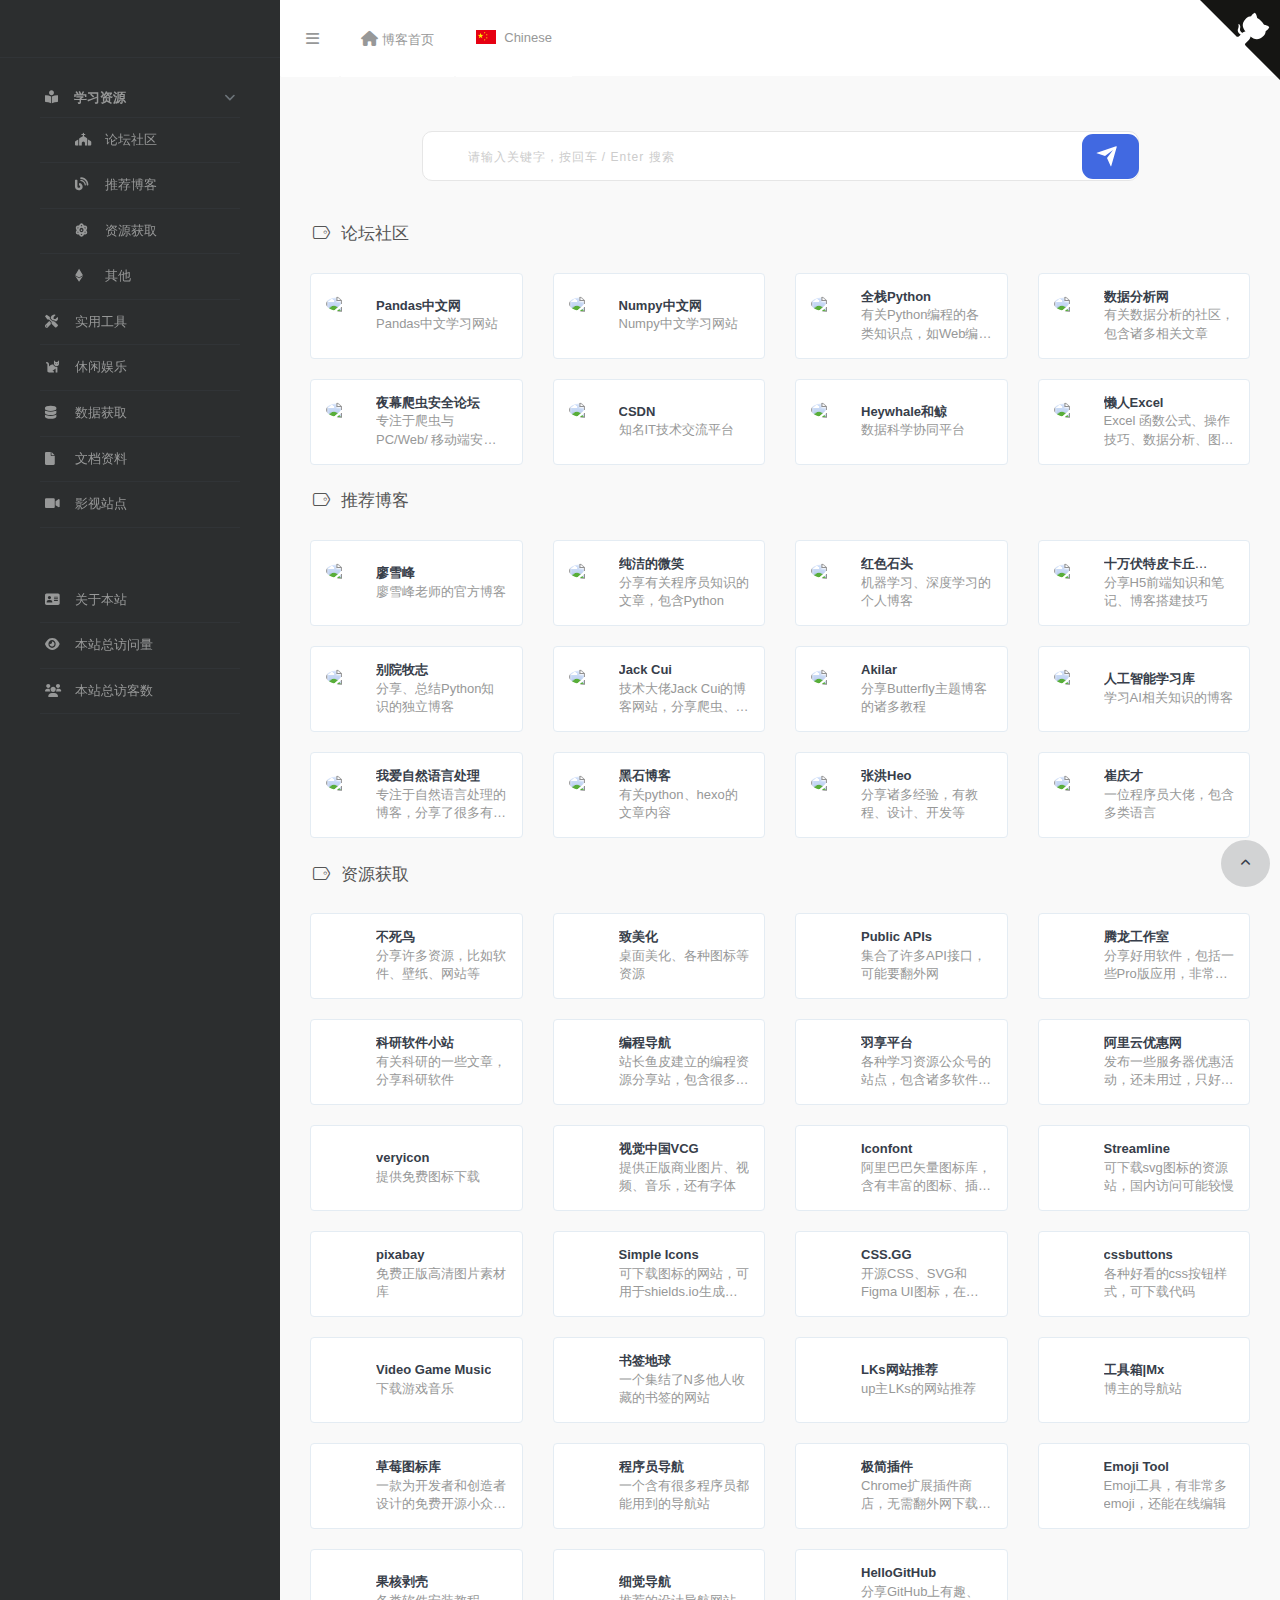
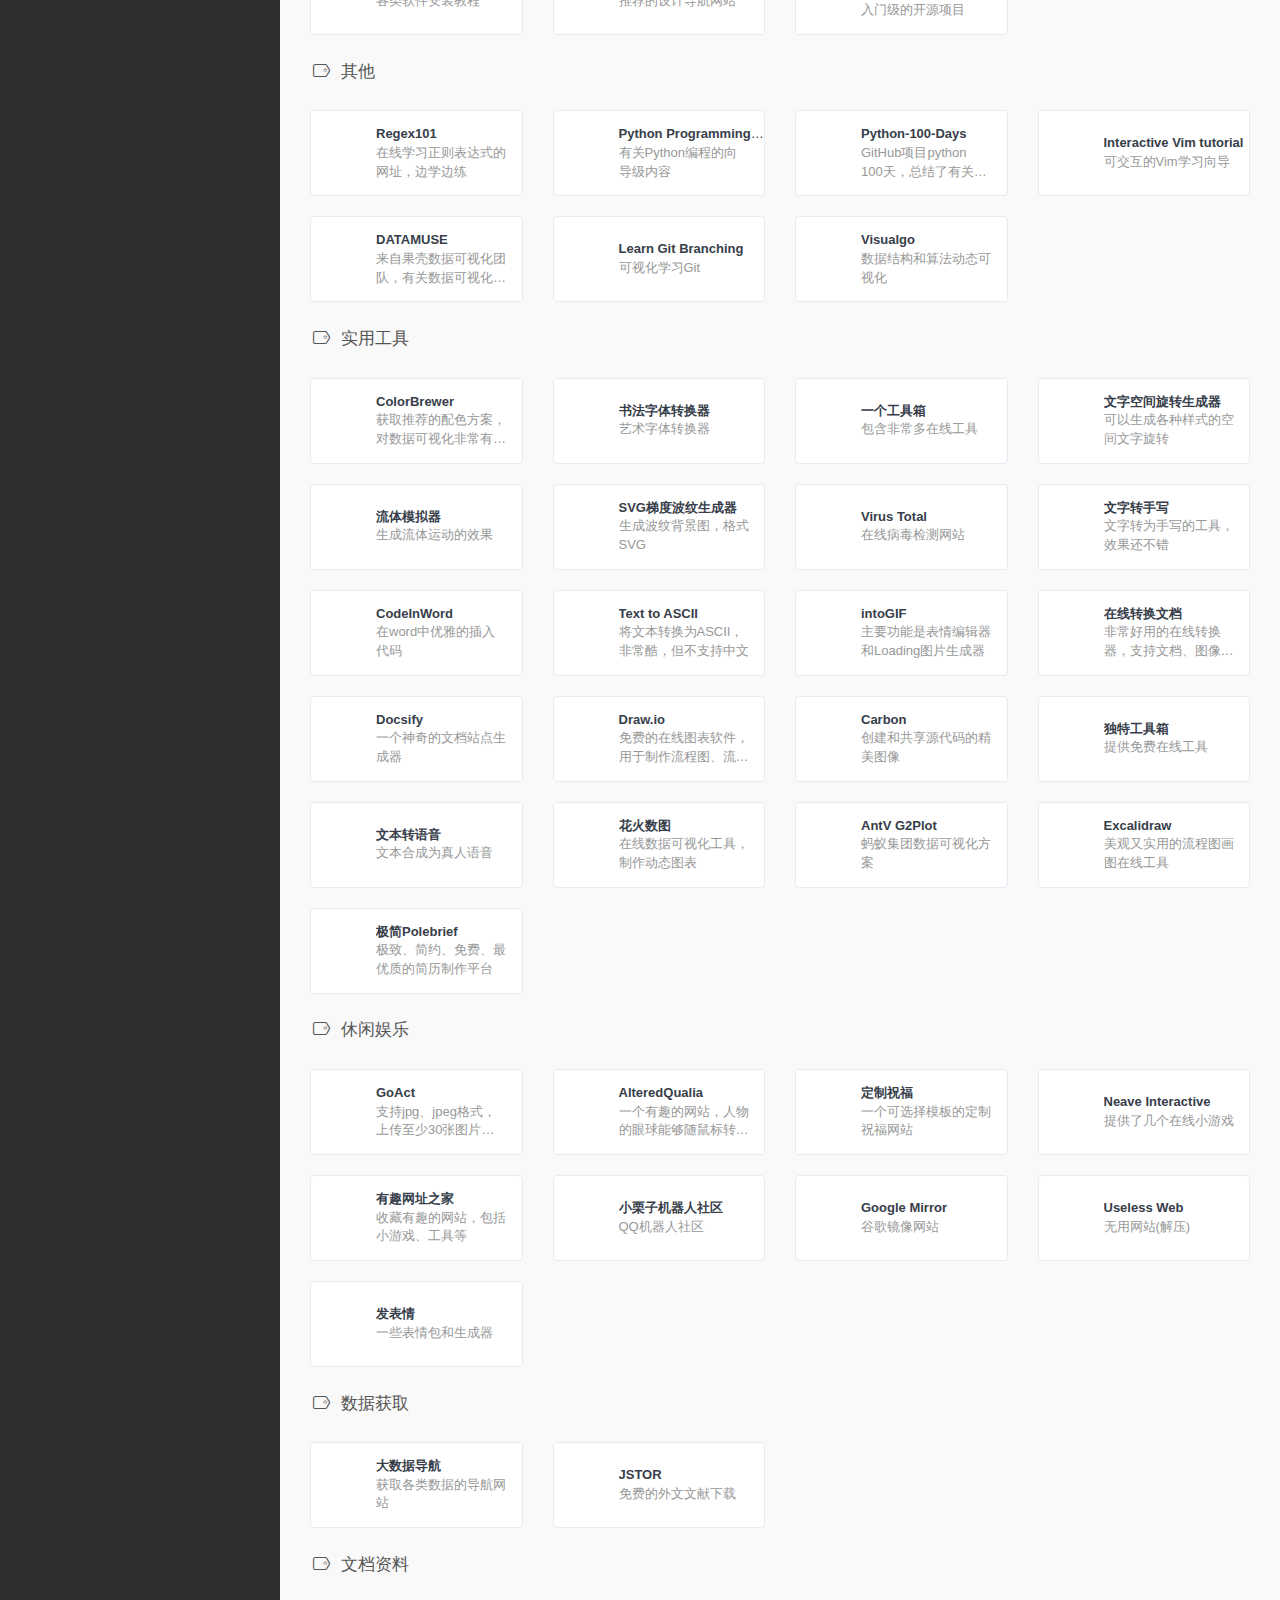
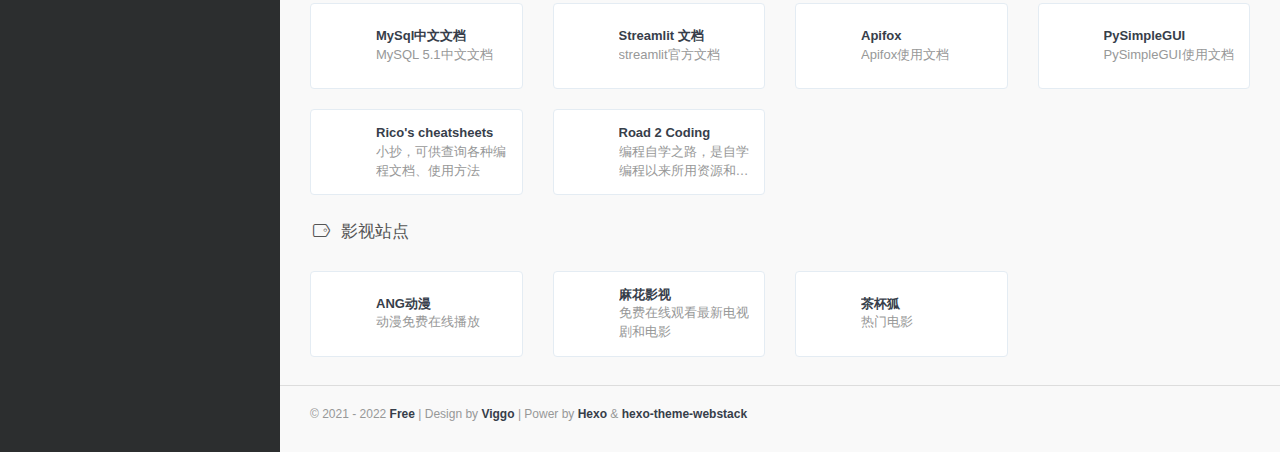
==== commit d6f7f920: "Site updated: 2022-12-27 11:22:38" ====
--- a/index.html
+++ b/index.html
@@ -13,7 +13,7 @@
   <link rel="shortcut icon" href="https://img.whfree.top/imgsman-5800290_1280.png">
   
 <link rel="stylesheet" href="/css/hclonely.css">
-<link rel="stylesheet" href="//fonts.loli.net/css?family=Arimo:400,700,400italic.css">
+<link rel="stylesheet" href="/css/fonts/fonts_arimo_italic.css">
 <link rel="stylesheet" href="/css/fonts/linecons/css/linecons.min.css">
 <link rel="stylesheet" href="/css/fonts/fontawesome/css/all.min.css">
 <link rel="stylesheet" href="/css/bootstrap.min.css">
--- a/css/fonts/fonts_arimo_italic.css
+++ b/css/fonts/fonts_arimo_italic.css
@@ -0,0 +1,192 @@
+/* cyrillic-ext */
+@font-face {
+  font-family: 'Arimo';
+  font-style: italic;
+  font-weight: 400;
+  src: url(https://gstatic.loli.net/s/arimo/v27/P5sdzZCDf9_T_10c3i9MeUcyat4iJY-ERCrOfQYYaA.woff2) format('woff2');
+  unicode-range: U+0460-052F, U+1C80-1C88, U+20B4, U+2DE0-2DFF, U+A640-A69F, U+FE2E-FE2F;
+}
+/* cyrillic */
+@font-face {
+  font-family: 'Arimo';
+  font-style: italic;
+  font-weight: 400;
+  src: url(https://gstatic.loli.net/s/arimo/v27/P5sdzZCDf9_T_10c3i9MeUcyat4iJY-ERCrHfQYYaA.woff2) format('woff2');
+  unicode-range: U+0301, U+0400-045F, U+0490-0491, U+04B0-04B1, U+2116;
+}
+/* greek-ext */
+@font-face {
+  font-family: 'Arimo';
+  font-style: italic;
+  font-weight: 400;
+  src: url(https://gstatic.loli.net/s/arimo/v27/P5sdzZCDf9_T_10c3i9MeUcyat4iJY-ERCrPfQYYaA.woff2) format('woff2');
+  unicode-range: U+1F00-1FFF;
+}
+/* greek */
+@font-face {
+  font-family: 'Arimo';
+  font-style: italic;
+  font-weight: 400;
+  src: url(https://gstatic.loli.net/s/arimo/v27/P5sdzZCDf9_T_10c3i9MeUcyat4iJY-ERCrAfQYYaA.woff2) format('woff2');
+  unicode-range: U+0370-03FF;
+}
+/* hebrew */
+@font-face {
+  font-family: 'Arimo';
+  font-style: italic;
+  font-weight: 400;
+  src: url(https://gstatic.loli.net/s/arimo/v27/P5sdzZCDf9_T_10c3i9MeUcyat4iJY-ERCrBfQYYaA.woff2) format('woff2');
+  unicode-range: U+0590-05FF, U+200C-2010, U+20AA, U+25CC, U+FB1D-FB4F;
+}
+/* vietnamese */
+@font-face {
+  font-family: 'Arimo';
+  font-style: italic;
+  font-weight: 400;
+  src: url(https://gstatic.loli.net/s/arimo/v27/P5sdzZCDf9_T_10c3i9MeUcyat4iJY-ERCrMfQYYaA.woff2) format('woff2');
+  unicode-range: U+0102-0103, U+0110-0111, U+0128-0129, U+0168-0169, U+01A0-01A1, U+01AF-01B0, U+1EA0-1EF9, U+20AB;
+}
+/* latin-ext */
+@font-face {
+  font-family: 'Arimo';
+  font-style: italic;
+  font-weight: 400;
+  src: url(https://gstatic.loli.net/s/arimo/v27/P5sdzZCDf9_T_10c3i9MeUcyat4iJY-ERCrNfQYYaA.woff2) format('woff2');
+  unicode-range: U+0100-024F, U+0259, U+1E00-1EFF, U+2020, U+20A0-20AB, U+20AD-20CF, U+2113, U+2C60-2C7F, U+A720-A7FF;
+}
+/* latin */
+@font-face {
+  font-family: 'Arimo';
+  font-style: italic;
+  font-weight: 400;
+  src: url(https://gstatic.loli.net/s/arimo/v27/P5sdzZCDf9_T_10c3i9MeUcyat4iJY-ERCrDfQY.woff2) format('woff2');
+  unicode-range: U+0000-00FF, U+0131, U+0152-0153, U+02BB-02BC, U+02C6, U+02DA, U+02DC, U+2000-206F, U+2074, U+20AC, U+2122, U+2191, U+2193, U+2212, U+2215, U+FEFF, U+FFFD;
+}
+/* cyrillic-ext */
+@font-face {
+  font-family: 'Arimo';
+  font-style: normal;
+  font-weight: 400;
+  src: url(https://gstatic.loli.net/s/arimo/v27/P5sMzZCDf9_T_10UxCF8jA.woff2) format('woff2');
+  unicode-range: U+0460-052F, U+1C80-1C88, U+20B4, U+2DE0-2DFF, U+A640-A69F, U+FE2E-FE2F;
+}
+/* cyrillic */
+@font-face {
+  font-family: 'Arimo';
+  font-style: normal;
+  font-weight: 400;
+  src: url(https://gstatic.loli.net/s/arimo/v27/P5sMzZCDf9_T_10dxCF8jA.woff2) format('woff2');
+  unicode-range: U+0301, U+0400-045F, U+0490-0491, U+04B0-04B1, U+2116;
+}
+/* greek-ext */
+@font-face {
+  font-family: 'Arimo';
+  font-style: normal;
+  font-weight: 400;
+  src: url(https://gstatic.loli.net/s/arimo/v27/P5sMzZCDf9_T_10VxCF8jA.woff2) format('woff2');
+  unicode-range: U+1F00-1FFF;
+}
+/* greek */
+@font-face {
+  font-family: 'Arimo';
+  font-style: normal;
+  font-weight: 400;
+  src: url(https://gstatic.loli.net/s/arimo/v27/P5sMzZCDf9_T_10axCF8jA.woff2) format('woff2');
+  unicode-range: U+0370-03FF;
+}
+/* hebrew */
+@font-face {
+  font-family: 'Arimo';
+  font-style: normal;
+  font-weight: 400;
+  src: url(https://gstatic.loli.net/s/arimo/v27/P5sMzZCDf9_T_10bxCF8jA.woff2) format('woff2');
+  unicode-range: U+0590-05FF, U+200C-2010, U+20AA, U+25CC, U+FB1D-FB4F;
+}
+/* vietnamese */
+@font-face {
+  font-family: 'Arimo';
+  font-style: normal;
+  font-weight: 400;
+  src: url(https://gstatic.loli.net/s/arimo/v27/P5sMzZCDf9_T_10WxCF8jA.woff2) format('woff2');
+  unicode-range: U+0102-0103, U+0110-0111, U+0128-0129, U+0168-0169, U+01A0-01A1, U+01AF-01B0, U+1EA0-1EF9, U+20AB;
+}
+/* latin-ext */
+@font-face {
+  font-family: 'Arimo';
+  font-style: normal;
+  font-weight: 400;
+  src: url(https://gstatic.loli.net/s/arimo/v27/P5sMzZCDf9_T_10XxCF8jA.woff2) format('woff2');
+  unicode-range: U+0100-024F, U+0259, U+1E00-1EFF, U+2020, U+20A0-20AB, U+20AD-20CF, U+2113, U+2C60-2C7F, U+A720-A7FF;
+}
+/* latin */
+@font-face {
+  font-family: 'Arimo';
+  font-style: normal;
+  font-weight: 400;
+  src: url(https://gstatic.loli.net/s/arimo/v27/P5sMzZCDf9_T_10ZxCE.woff2) format('woff2');
+  unicode-range: U+0000-00FF, U+0131, U+0152-0153, U+02BB-02BC, U+02C6, U+02DA, U+02DC, U+2000-206F, U+2074, U+20AC, U+2122, U+2191, U+2193, U+2212, U+2215, U+FEFF, U+FFFD;
+}
+/* cyrillic-ext */
+@font-face {
+  font-family: 'Arimo';
+  font-style: normal;
+  font-weight: 700;
+  src: url(https://gstatic.loli.net/s/arimo/v27/P5sMzZCDf9_T_10UxCF8jA.woff2) format('woff2');
+  unicode-range: U+0460-052F, U+1C80-1C88, U+20B4, U+2DE0-2DFF, U+A640-A69F, U+FE2E-FE2F;
+}
+/* cyrillic */
+@font-face {
+  font-family: 'Arimo';
+  font-style: normal;
+  font-weight: 700;
+  src: url(https://gstatic.loli.net/s/arimo/v27/P5sMzZCDf9_T_10dxCF8jA.woff2) format('woff2');
+  unicode-range: U+0301, U+0400-045F, U+0490-0491, U+04B0-04B1, U+2116;
+}
+/* greek-ext */
+@font-face {
+  font-family: 'Arimo';
+  font-style: normal;
+  font-weight: 700;
+  src: url(https://gstatic.loli.net/s/arimo/v27/P5sMzZCDf9_T_10VxCF8jA.woff2) format('woff2');
+  unicode-range: U+1F00-1FFF;
+}
+/* greek */
+@font-face {
+  font-family: 'Arimo';
+  font-style: normal;
+  font-weight: 700;
+  src: url(https://gstatic.loli.net/s/arimo/v27/P5sMzZCDf9_T_10axCF8jA.woff2) format('woff2');
+  unicode-range: U+0370-03FF;
+}
+/* hebrew */
+@font-face {
+  font-family: 'Arimo';
+  font-style: normal;
+  font-weight: 700;
+  src: url(https://gstatic.loli.net/s/arimo/v27/P5sMzZCDf9_T_10bxCF8jA.woff2) format('woff2');
+  unicode-range: U+0590-05FF, U+200C-2010, U+20AA, U+25CC, U+FB1D-FB4F;
+}
+/* vietnamese */
+@font-face {
+  font-family: 'Arimo';
+  font-style: normal;
+  font-weight: 700;
+  src: url(https://gstatic.loli.net/s/arimo/v27/P5sMzZCDf9_T_10WxCF8jA.woff2) format('woff2');
+  unicode-range: U+0102-0103, U+0110-0111, U+0128-0129, U+0168-0169, U+01A0-01A1, U+01AF-01B0, U+1EA0-1EF9, U+20AB;
+}
+/* latin-ext */
+@font-face {
+  font-family: 'Arimo';
+  font-style: normal;
+  font-weight: 700;
+  src: url(https://gstatic.loli.net/s/arimo/v27/P5sMzZCDf9_T_10XxCF8jA.woff2) format('woff2');
+  unicode-range: U+0100-024F, U+0259, U+1E00-1EFF, U+2020, U+20A0-20AB, U+20AD-20CF, U+2113, U+2C60-2C7F, U+A720-A7FF;
+}
+/* latin */
+@font-face {
+  font-family: 'Arimo';
+  font-style: normal;
+  font-weight: 700;
+  src: url(https://gstatic.loli.net/s/arimo/v27/P5sMzZCDf9_T_10ZxCE.woff2) format('woff2');
+  unicode-range: U+0000-00FF, U+0131, U+0152-0153, U+02BB-02BC, U+02C6, U+02DA, U+02DC, U+2000-206F, U+2074, U+20AC, U+2122, U+2191, U+2193, U+2212, U+2215, U+FEFF, U+FFFD;
+}
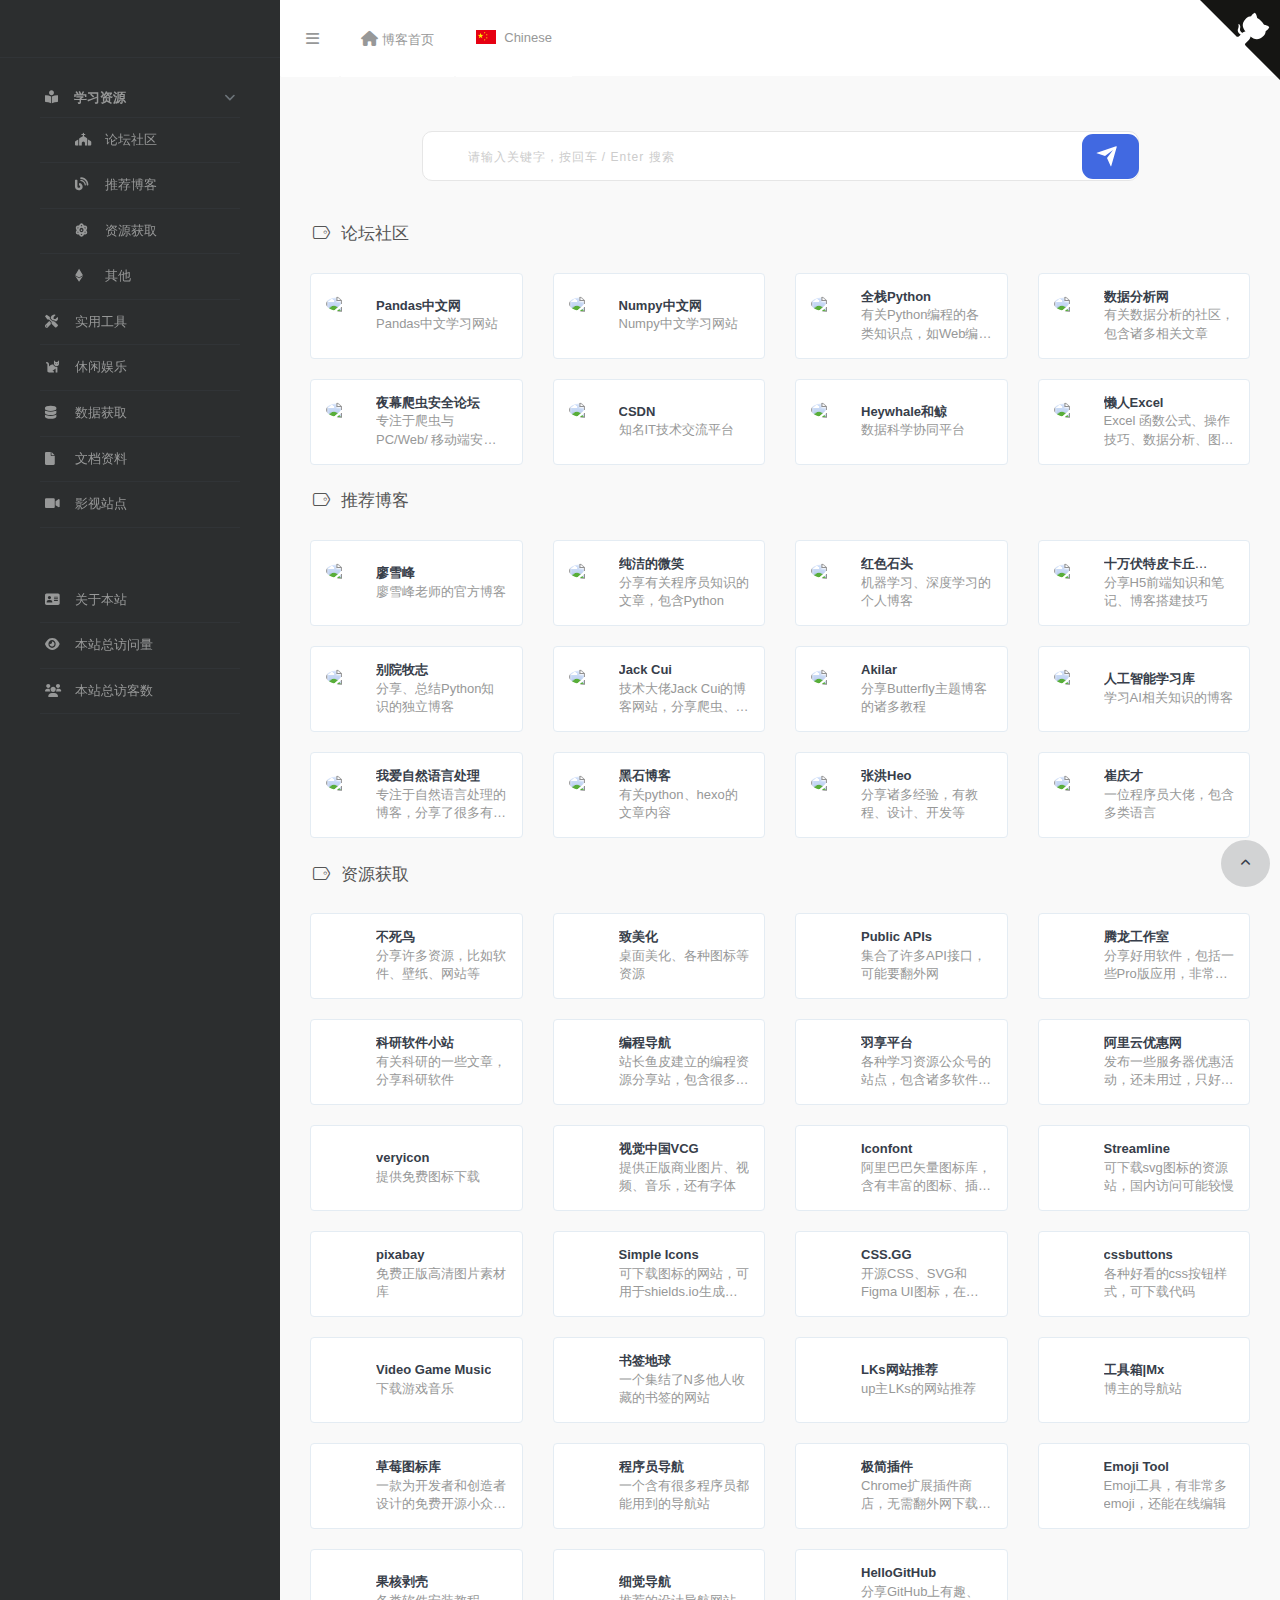
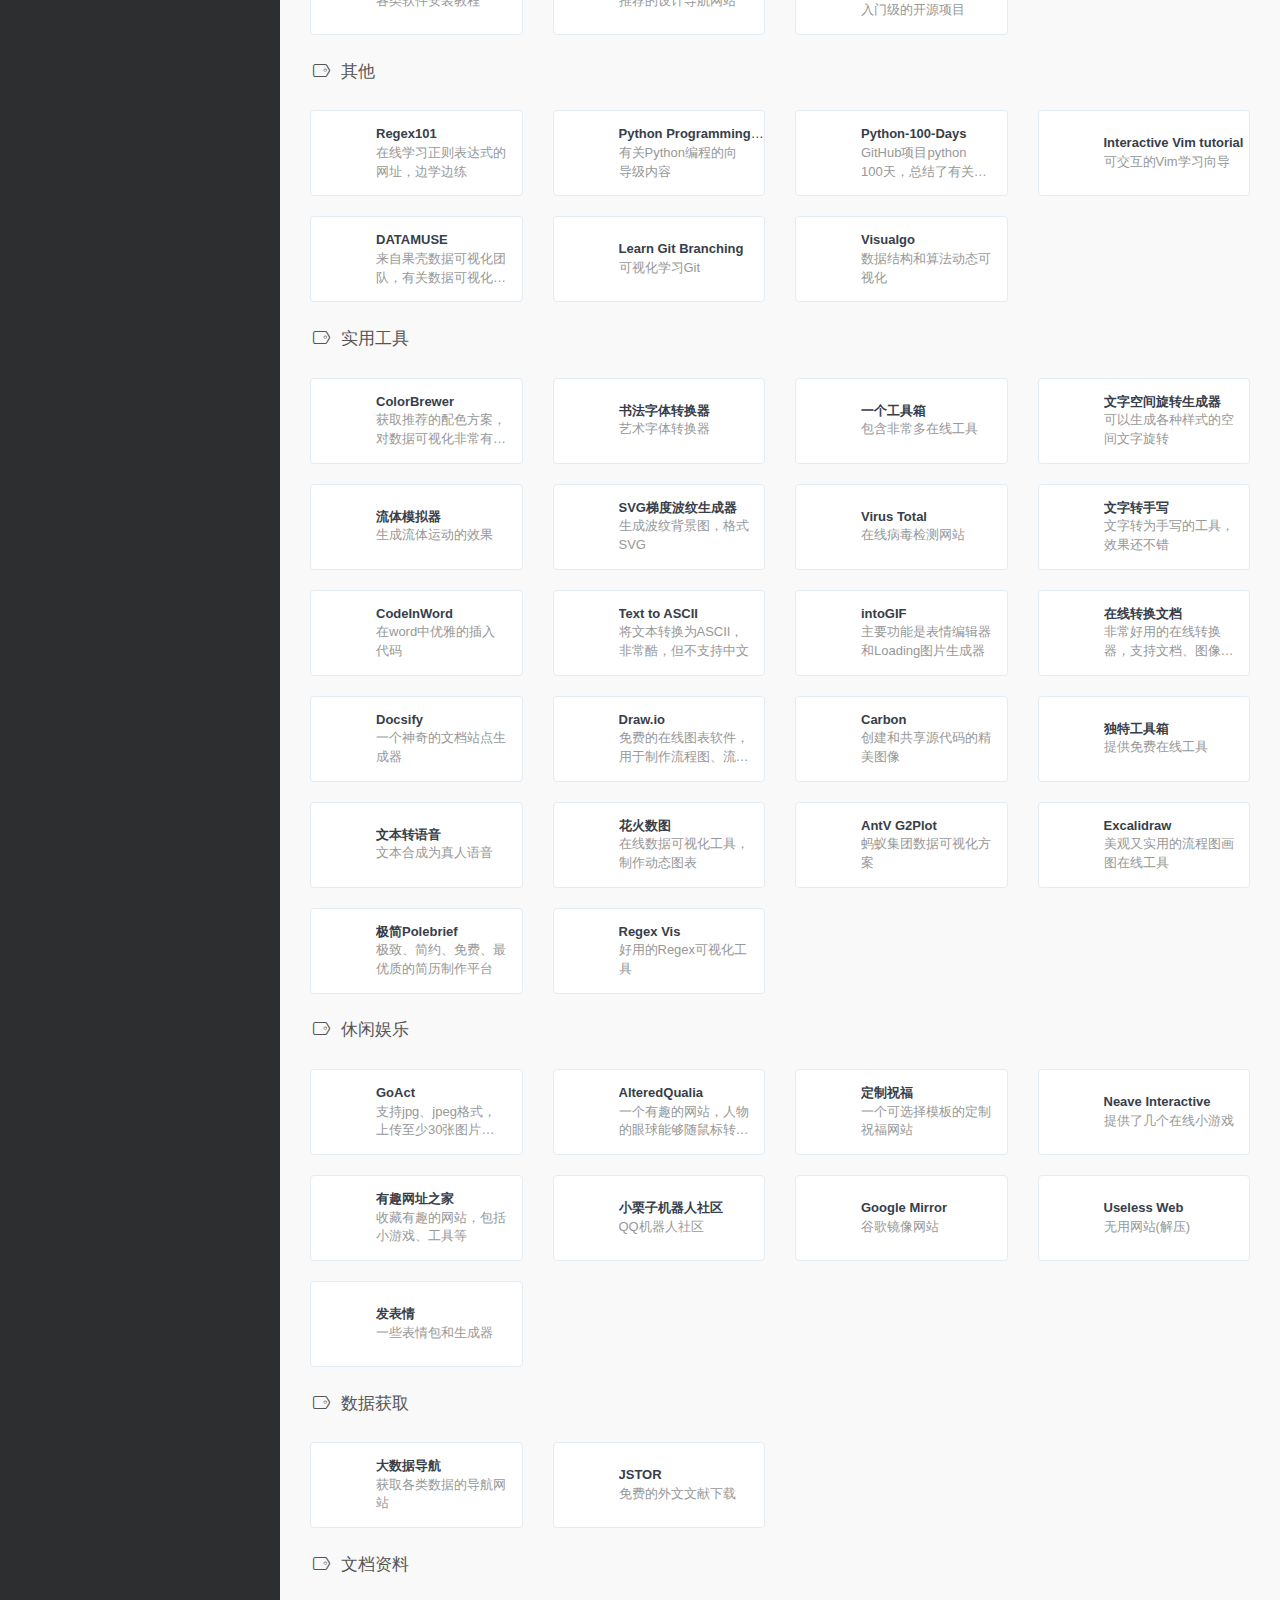
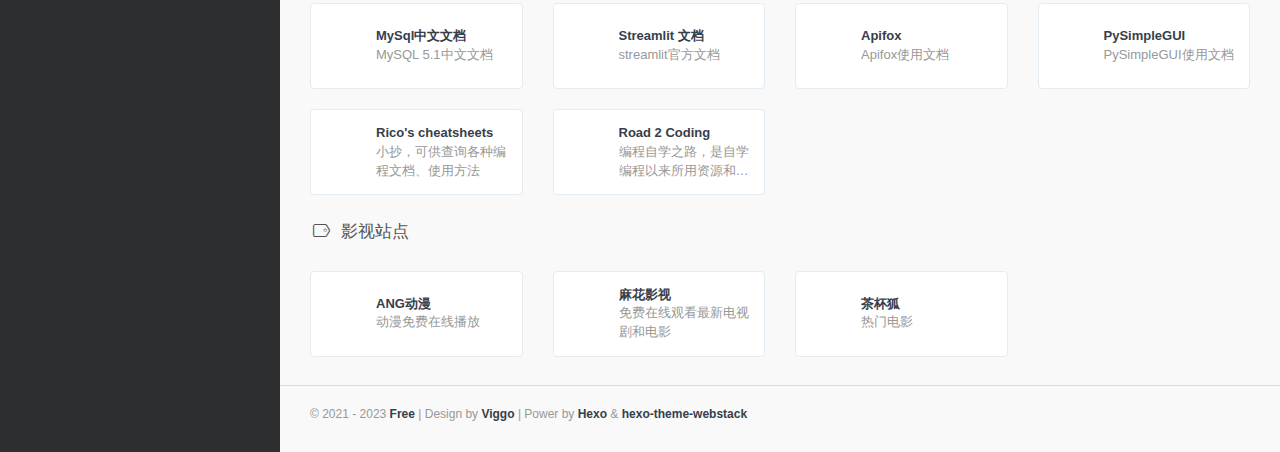
==== commit 1734bef4: "Site updated: 2023-02-26 13:13:52" ====
--- a/index.html
+++ b/index.html
@@ -1562,6 +1562,22 @@
     </div>
   </div>
   
+  <div class="col-sm-3">
+    <div class="xe-widget xe-conversations box2 label-info" onclick="window.open('https://regex-vis.com/', '_blank')" data-toggle="tooltip" data-placement="bottom" title="" data-original-title="https://regex-vis.com/">
+      <div class="xe-comment-entry">
+        <a class="xe-user-img">
+          <img data-src="https://img.whfree.top/website_icon/regex_vis_favicon.png" class="lozad img-circle" width="40">
+        </a>
+        <div class="xe-comment">
+          <a href="#" class="xe-user-name overflowClip_1">
+            <strong>Regex Vis</strong>
+          </a>
+          <p class="overflowClip_2">好用的Regex可视化工具</p>
+        </div>
+      </div>
+    </div>
+  </div>
+  
 </div>
 <br />
 
@@ -1949,7 +1965,7 @@
     <!-- Add your copyright text here -->
     <p>
       
-      &copy; 2021 - 2022
+      &copy; 2021 - 2023
       <a href="javascript:void(0);"><strong>Free</strong></a> | Design by <a href="http://viggoz.com" target="_blank"><strong>Viggo</strong></a> | Power by <a href="https://hexo.io/" target="_blank"><strong>Hexo</strong></a> & <a href="https://github.com/HCLonely/hexo-theme-webstack/" target="_blank"><strong>hexo-theme-webstack</strong></a>
     </p>
     
